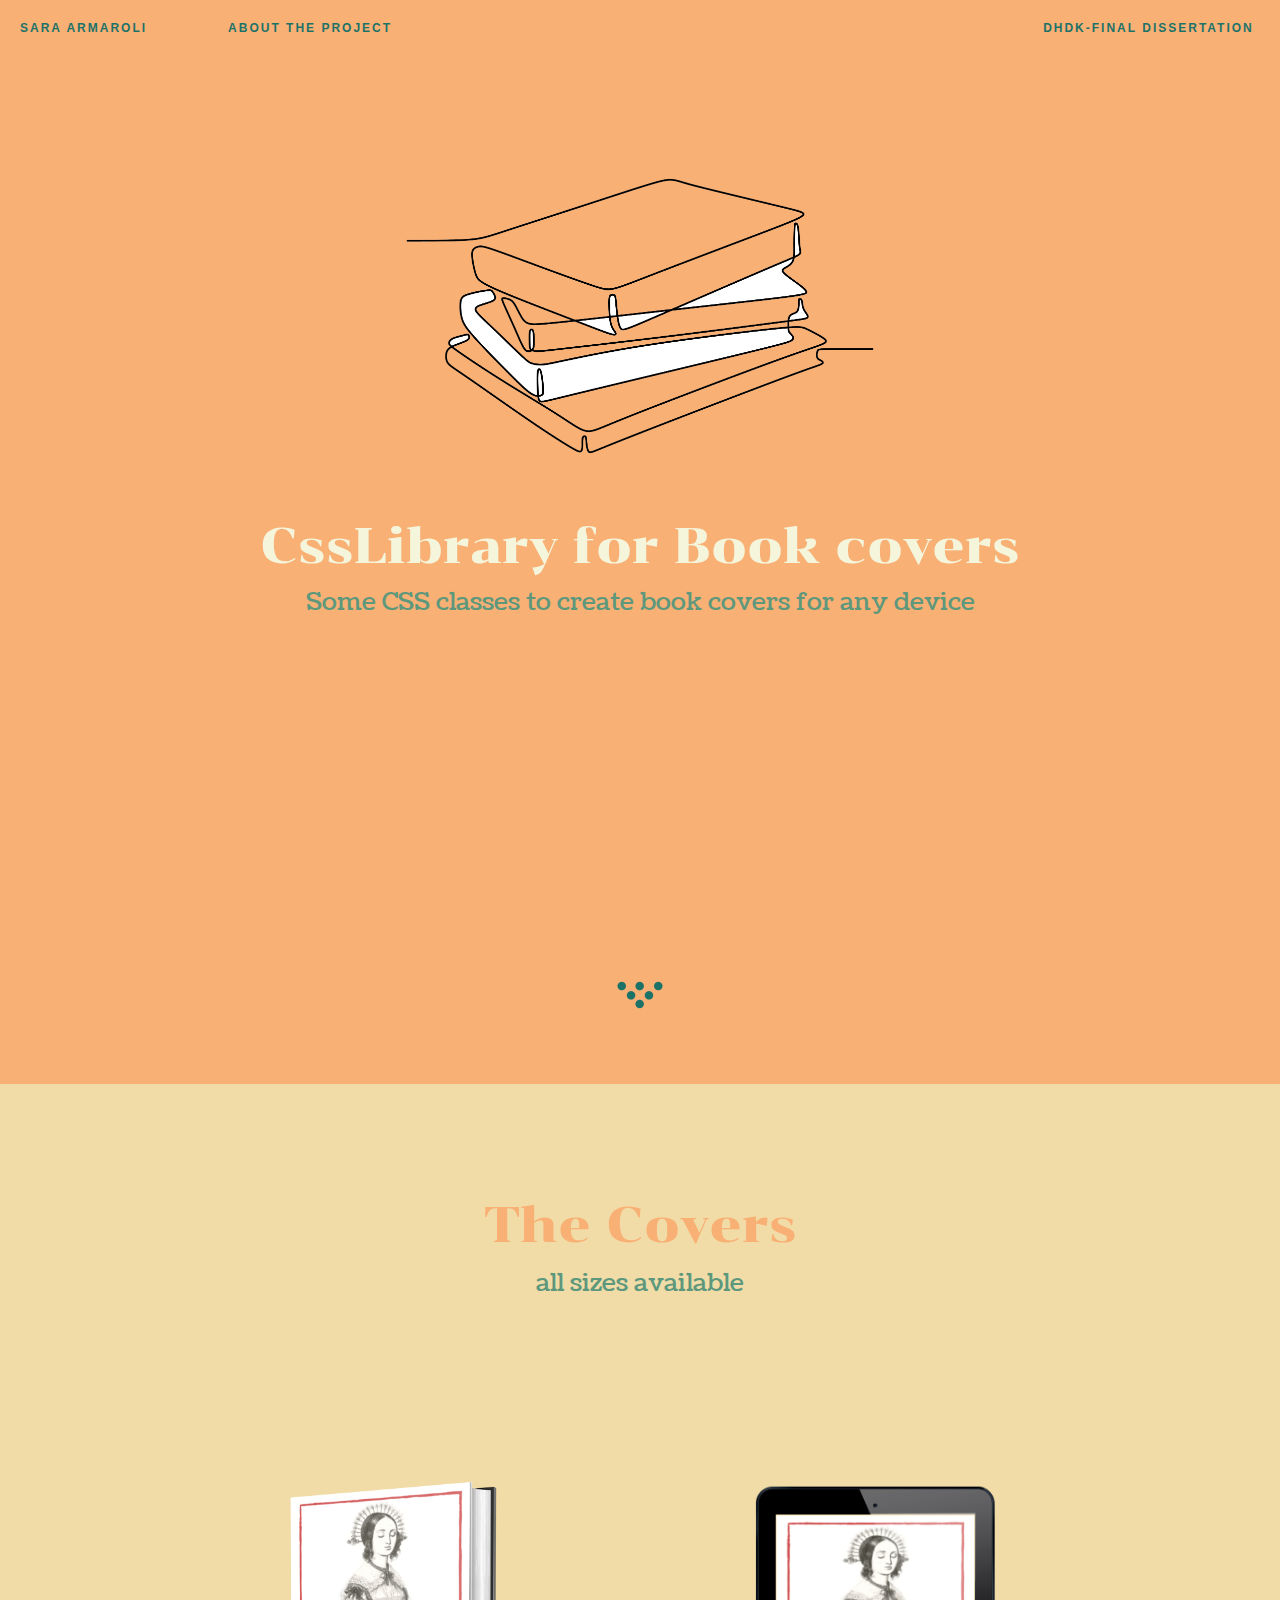
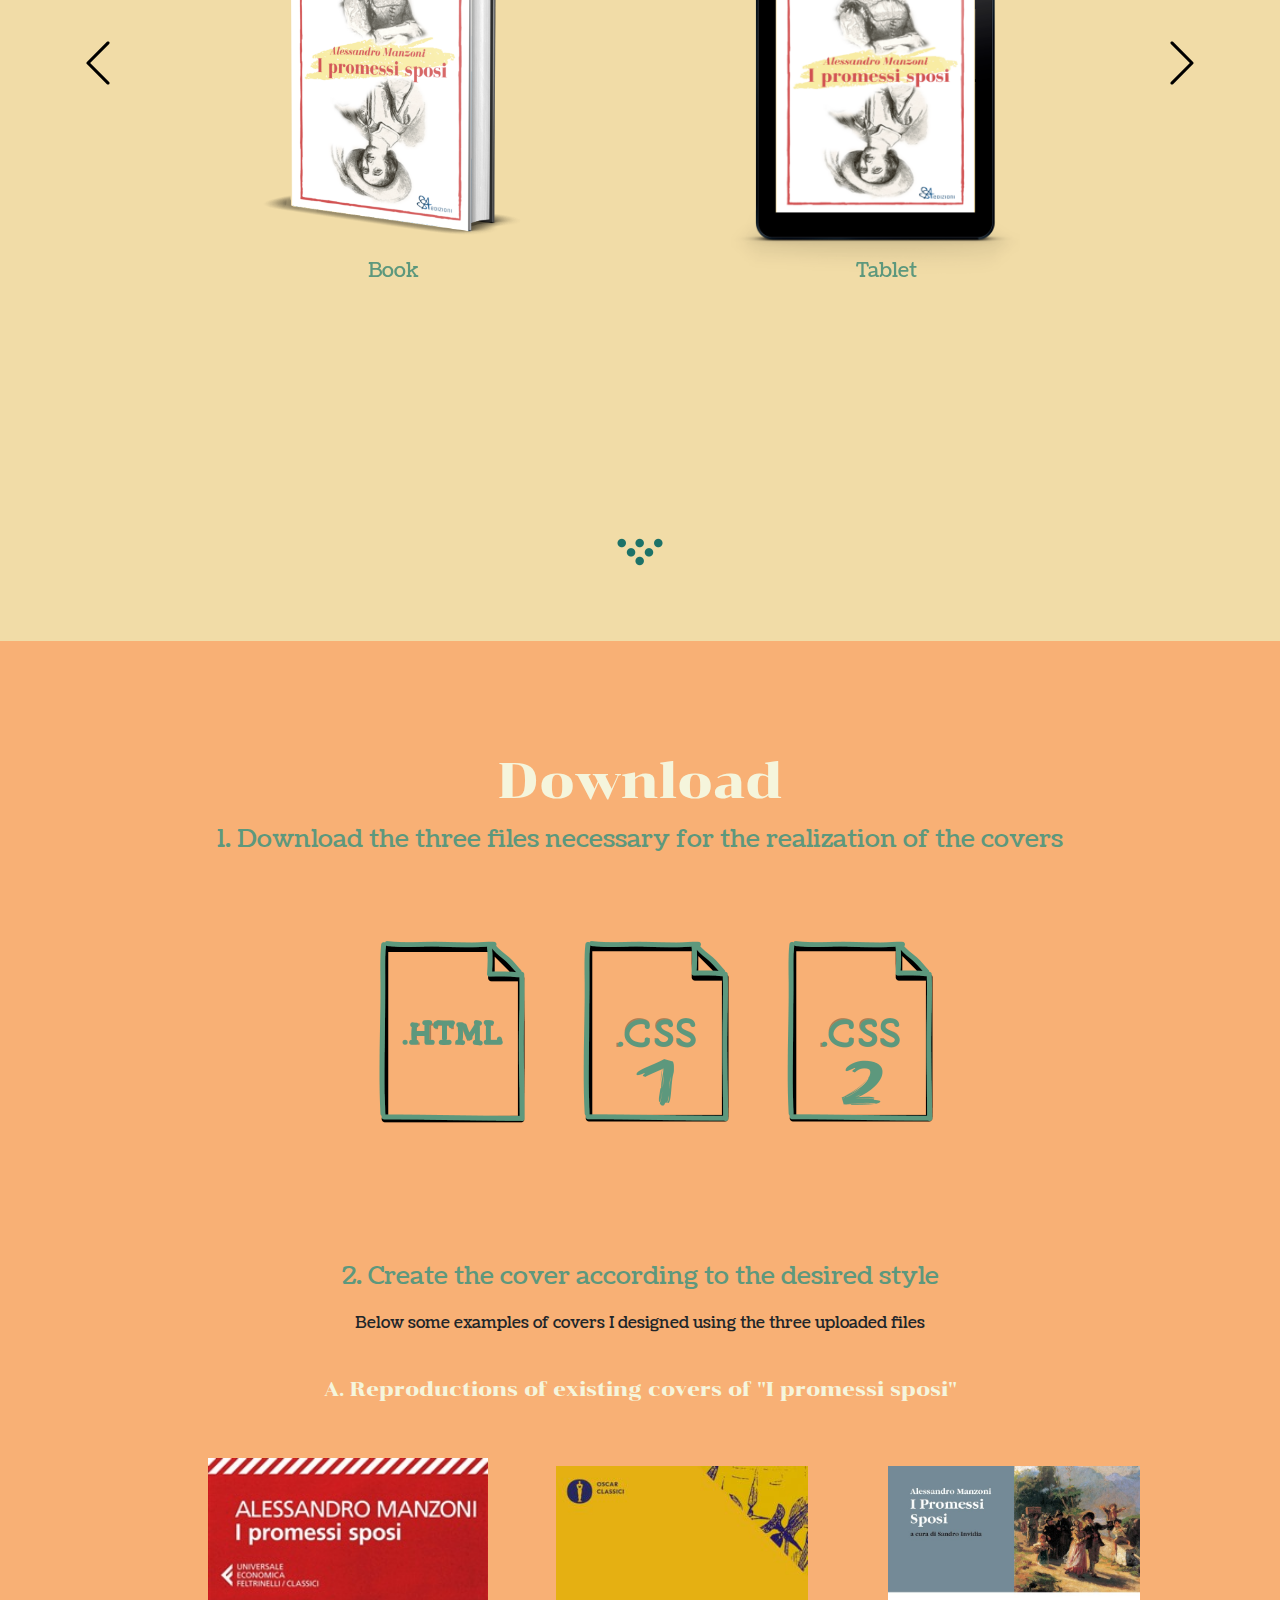
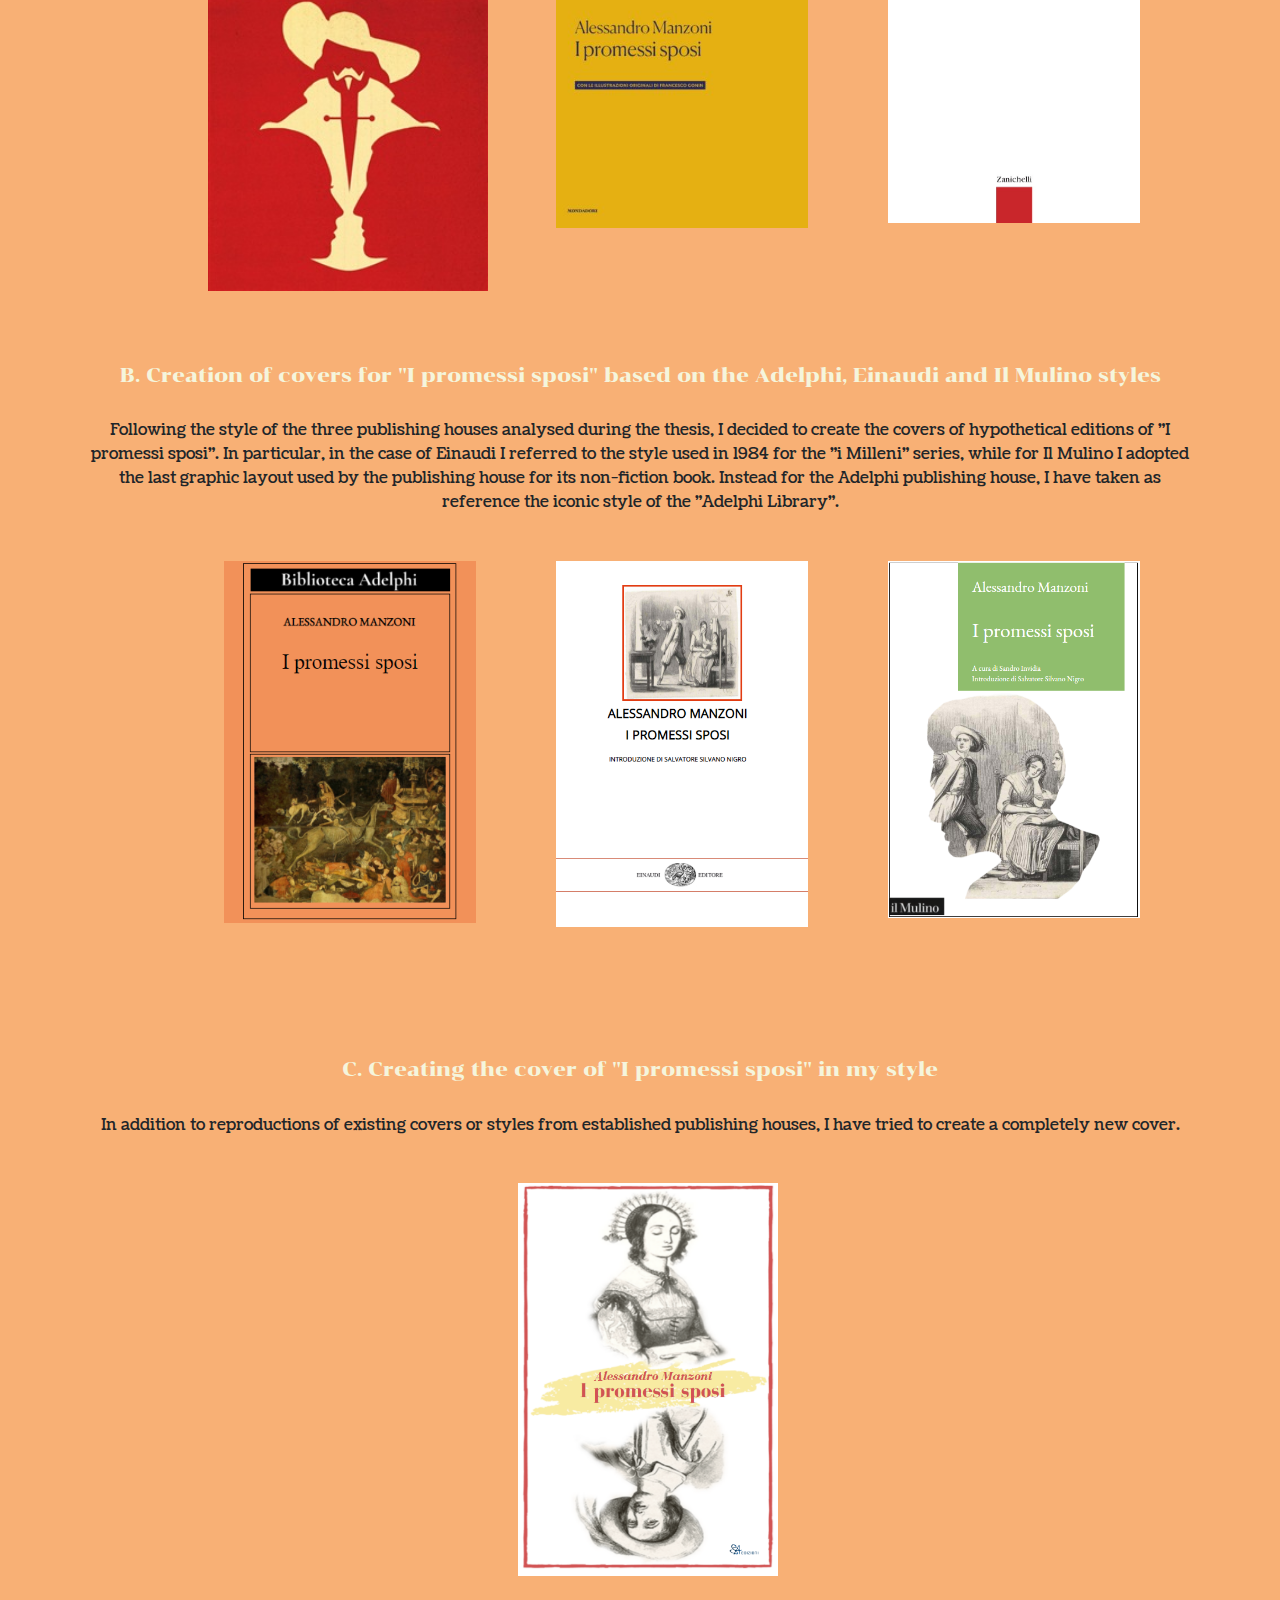
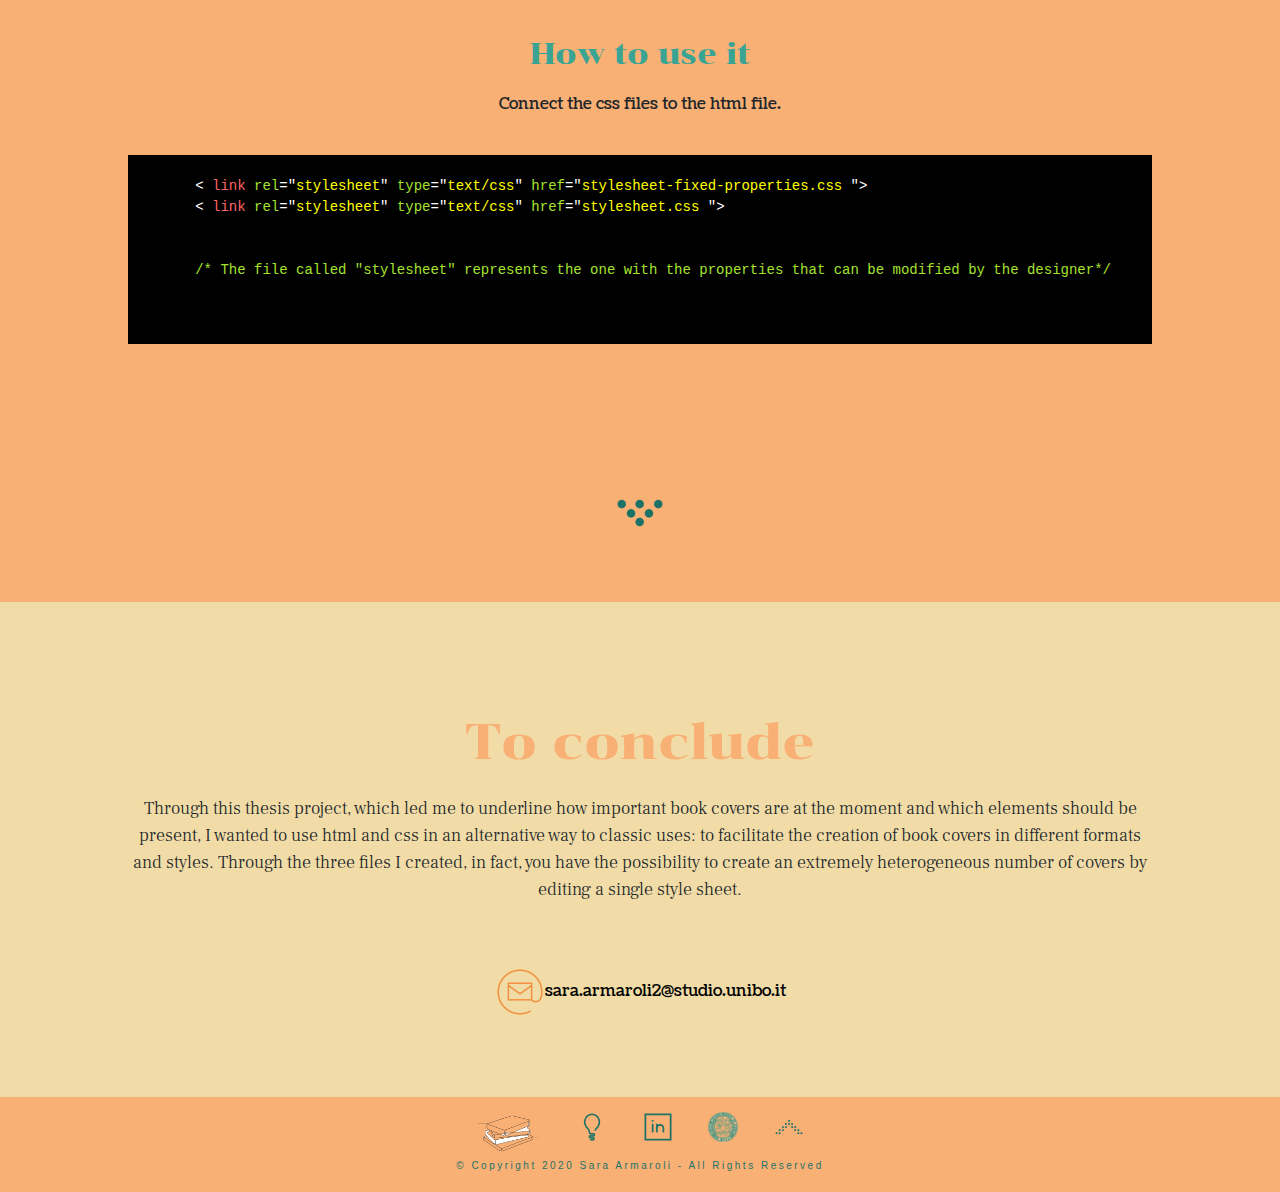
==== index.html @ edb3d8de ",mj" ====
<hmtl>
    <head> 
        <meta charset="utf-8">
       
        <title> Bookcover-CssLibrary  </title>
        <link rel="stylesheet" type="text/css" href="stylesheet.css"> 
		<style id="css" type="text/css" href="stylesheet.css"></style>
		

		<link rel="icon" href="img/book-line.png">
	<link rel="stylesheet" href="https://maxcdn.bootstrapcdn.com/bootstrap/4.0.0/css/bootstrap.min.css" integrity="sha384-Gn5384xqQ1aoWXA+058RXPxPg6fy4IWvTNh0E263XmFcJlSAwiGgFAW/dAiS6JXm" crossorigin="anonymous">
	<script src="https://code.jquery.com/jquery-3.2.1.slim.min.js" integrity="sha384-KJ3o2DKtIkvYIK3UENzmM7KCkRr/rE9/Qpg6aAZGJwFDMVNA/GpGFF93hXpG5KkN" crossorigin="anonymous"></script>
    <link href='https://fonts.googleapis.com/css?family=Roboto:100,400,300,500,700' rel='stylesheet' type='text/css'>
    <script src="https://cdnjs.cloudflare.com/ajax/libs/popper.js/1.11.0/umd/popper.min.js" integrity="sha384-b/U6ypiBEHpOf/4+1nzFpr53nxSS+GLCkfwBdFNTxtclqqenISfwAzpKaMNFNmj4" crossorigin="anonymous"></script>
    
    <script src="https://maxcdn.bootstrapcdn.com/bootstrap/4.0.0-beta/js/bootstrap.min.js" integrity="sha384-h0AbiXch4ZDo7tp9hKZ4TsHbi047NrKGLO3SEJAg45jXxnGIfYzk4Si90RDIqNm1" crossorigin="anonymous"></script>
    	
			
    </head>
<body>
<!--------------------------------------------------NAVBAR---------------------------------------->
<nav id="start" class="navbar navbar-expand-lg navbar-dark" style="padding: 5px;">
	<p class="index-button" id="Sara" href="#">SARA ARMAROLI</p>
	<!-- Button trigger modal -->
	<p class="nav-item"><a id="about" role="button" class="nav-link"  data-toggle="modal" data-target="#exampleModalCenter">ABOUT THE PROJECT
	</a></p>
	<!-- Modal -->
	<div class="modal fade" id="exampleModalCenter" tabindex="-1" role="dialog" aria-labelledby="exampleModalCenterTitle" aria-hidden="true">
	<div class="modal-dialog modal-dialog-centered" role="document">
	  <div class="modal-content">
	  <div class="modal-header">
		<h5 class="modal-title">About the project</h5>
		<button type="button" class="close" data-dismiss="modal" aria-label="Close">
		  <span aria-hidden="true">&times;</span>
		</button>
	  </div>
		<div class="modal-body">
			<p>Considering the importance of covers as a vehicle through which to self-advert the content itself and given the possibility to read books on different devices, in addition to the classic book. I thought it would be interesting to create a CSS library that would allow to quickly and easily adapt the cover to different formats and styles. In particular, the library is composed of an HTML file that contains all the information that must be present on a cover and two CSS style sheets, one with all the properties that must remain unchanged regardless of the style desired, so for example information about the format of the covers and consequently about the device on which they can be displayed: tablet, smartphone, traditional cover and Ereader. The second style sheet is the one that the designer can modify according to the style he/she wants to give to the cover. It is, therefore, possible to link the two CSS files to the reference HTML file. </p>
			<p>To show how the CSS library works, I decided to reproduce, using the three files mentioned above, the covers of "I Promessi sposi" of Alessandro Manzoni, Feltrinelli, Mondadori and Zanichelli. Moreover, having studied the graphic design of Adelphi, Einaudi and Il Mulino in my thesis, I decided to create covers of "I Promessi sposi" taking as a starting point one of the styles that these publishing houses have adopted over time.
			Lastly, without following a predefined style, I have recreated a possible cover of the same text trying to make it more modern and attractive, while keeping it simple both to be different from the covers currently on the market and to attract the attention of a young public that has to study it at school and for lovers of Italian literature.)</p>

			<p>Disclaimer: All copyrights and related rights on the content remain with their original owners. All copyright on the css library choices are 2020@SARA ARMAROLI</p>
			<a href="file definitivi/book cover.html">prova copertine</a>
		
		</div>
		<div class="modal-footer">
		  <button role="button" id="close button" class="button" data-dismiss="modal">CLOSE</button>
		</div>
	  </div>
	</div>
	</div>
	<p  id="final-dissertation"> DHDK-FINAL DISSERTATION</p>
	
  </nav>
<!--FINE NAVBAR-->
 
	
	<div class="copertina">
		<img src="img/homepage3.png" alt="libreria circolare"width="500px">
		<div class="titolo">
		<h1 class="titolo0">CssLibrary for Book covers</h1>
		<p class="titolo2">Some CSS classes to  create book covers for any device</p>
		</div>
		<img src="img/freccia.png" alt="freccia in giù" class="freccia">
		</div>


<div class="contenitore">
	<div class="titolo-sezione2">
		<p class="titolo1" id="cover-title">The Covers</p>
			<p class="titolo2" id="sotto-titolo">all sizes available</p>
			</div>

			<div class="carousel-container">
				<div class="row d-flex align-items-center">
				   <div class="col-1 d-flex align-items-center justify-content-center">
					  <a href="#carouselExampleIndicators" role="button" data-slide="prev">
						 <div class="carousel-nav-icon">
							<svg xmlns="http://www.w3.org/2000/svg" viewBox="0 0 129 129" xmlns:xlink="http://www.w3.org/1999/xlink">
							   <path d="m88.6,121.3c0.8,0.8 1.8,1.2 2.9,1.2s2.1-0.4 2.9-1.2c1.6-1.6 1.6-4.2 0-5.8l-51-51 51-51c1.6-1.6 1.6-4.2 0-5.8s-4.2-1.6-5.8,0l-54,53.9c-1.6,1.6-1.6,4.2 0,5.8l54,53.9z"/>
							</svg>
						 </div>
					  </a>
				   </div>
				   <div class="col-10">
					  <!--Start carousel-->
					  <div id="carouselExampleIndicators" class="carousel slide" data-ride="carousel">
			 
						 <div class="carousel-inner">
							<div class="carousel-item active">
							   <div class="row">
								  <div style="background-image:url('img/libro-3D.png');" class="col-12 col-md d-flex align-items-center justify-content-center">
									<h3 class="text-carousel">Book</h3>   
								</div>
								  <div style="background-image:url('img/tablet-3D.png');" class="col-12 col-md d-flex align-items-center justify-content-center">
									<h3 class="text-carousel">Tablet</h3> 
								</div>
								  
							   </div>
							</div>
							<div class="carousel-item">
							   <div class="row">
								<div style="background-image:url('img/kindle-3D.png');" class="col-12 col-md d-flex align-items-center justify-content-center" class="col-12 col-md d-flex align-items-center justify-content-center">
									<h3 class="text-carousel">eReader</h3> 
								</div>
								  <div style="background-image:url('img/smartphone-3D.png');" class="col-12 col-md d-flex align-items-center justify-content-center">
									<h3 class="text-carousel">Smartphone</h3> 
								</div>

								  
								  
							   </div>
							</div>
						 </div>
					  </div>
					  <!--End carousel-->
				   </div>
				   <div class="col-1 d-flex align-items-center justify-content-center"><a  href="#carouselExampleIndicators" data-slide="next">
					  <div class="carousel-nav-icon">
						 <svg xmlns="http://www.w3.org/2000/svg" viewBox="0 0 129 129" xmlns:xlink="http://www.w3.org/1999/xlink">
							<path d="m40.4,121.3c-0.8,0.8-1.8,1.2-2.9,1.2s-2.1-0.4-2.9-1.2c-1.6-1.6-1.6-4.2 0-5.8l51-51-51-51c-1.6-1.6-1.6-4.2 0-5.8 1.6-1.6 4.2-1.6 5.8,0l53.9,53.9c1.6,1.6 1.6,4.2 0,5.8l-53.9,53.9z"/>
						 </svg>
					  </div>
					  </a>
				   </div>
				</div>
			 </div>
	
</div>
<div class="interruzione-freccia">
<img src="img/freccia.png" alt="freccia in giù" id="freccia2" class="freccia">
</div>

<div class="sezione3">
	<p class="titolo0" id="cover-title">Download</p>
	<p class="titolo2" id="sotto-titolo">1. Download the three files necessary for the realization of the covers</p>
	<div class="sezione-card">
		<div class="carre_couleur base_hov" style="background-color:F8B075;">
		  <div class="retract" style="background-color:F8B075;"><a  role="button" class="nav-link"  data-toggle="modal" data-target="#exampleModalCenter0"><img src="img/html-logo.png"></a></div>
		  <div class="acced">
			<div class="middle_acced">Example of html file used to create the cover</div>
		  </div>
		</div>
		<div class="carre_couleur base_hov" style="background-color:F8B075;">
		  <div class="retract" style="background-color:F8B075;"><a  role="button" class="nav-link"  data-toggle="modal" data-target="#exampleModalCenter1"><img src="img/logo-css.png"></a></div>
		  <div class="acced">
			
			<div class="middle_acced">CSS file with fixed property
			</div>
		  </div>
		</div>
		<div class="carre_couleur base_hov" style="background-color:F8B075;">
		  <div class="retract" style="background-color:F8B075;"> <a  role="button" class="nav-link"  data-toggle="modal" data-target="#exampleModalCenter2"><img src="img/logo-css2.png"></a></div>
		  <div class="acced">
			
			<div class="middle_acced">CSS file editable by the designer according to the style required</div>
		  </div>
		</div>
	
			
			<!-- Modal html -->
			<div class="modal fade"  id="exampleModalCenter0" tabindex="-1" role="dialog" aria-labelledby="exampleModalCenterTitle" aria-hidden="true">
				<div class="modal-dialog modal-dialog-centered" role="document">
				  <div class="modal-content">
				  <div class="modal-header">
					<h5 class="modal-title">Example of html file used to create the cover</h5>
					<button type="button" class="close" data-dismiss="modal" aria-label="Close">
					  <span aria-hidden="true">&times;</span>
					</button>
				  </div>
					<div class="modal-body">
						<div class="container-modal">
					
	<pre >
	<code class="html-text">
&lt;hmtl&gt;
    &lt;head&gt; 
		&lt;meta charset="utf-8"&gt;
		&lt;title&gt; Book cover &lt;/title&gt;
		&lt;meta name="viewport" content="width=device-width, initial-scale=1.0, user-scalable=yes"&gt;	
		&lt;link rel="stylesheet" type="text/css" href="stylesheet-zanichelli.css"&gt; 
		&lt;!----name of the css file containing the properties that the designer wants to edit--&gt;
		&lt;link rel="stylesheet" type="text/css" href="stylesheet-fixed-properties.css"&gt;   
    &lt;/head&gt;
	
&lt;body&gt;
	&lt;div class="book-cover"&gt;
		&lt;div class="decoration"&gt;&lt;/div&gt;
		&lt;div class="text-cover"&gt;	
		&lt;p class="author"&gt; Alessandro Manzoni&lt;/p&gt;
		&lt;p class="title"&gt;I promessi sposi&lt;/p&gt;
		&lt;p class="curator"&gt;A cura di Sandro Invidia&lt;/p&gt;
		&lt;p class="introduction"&gt;Introduzione di Salvatore Silvano Nigro&lt;/p&gt;
		&lt;p class="specification"&gt;Con le illustrazioni originali di Francesco Gonin&lt;/p&gt;
	&lt;/div&gt;
	&lt;div class="cover-img"&gt;&lt;/div&gt;
	&lt;div class="logo"&gt;&lt;/div&gt;
	&lt;/div&gt;
		
&lt;/body&gt;
&lt;/hmtl&gt;
	
	
		</code></pre>
					
					
					
					</div>
					<div class="modal-footer">
					  <button role="button" id="close button" class="button" data-dismiss="modal">CLOSE</button>
					</div>
				  </div>
				</div>
				</div>
				</div>
		</div>
	
		<div class="div2"> <!-- Button trigger modal -->

	
			<!-- Modal css 1 -->
			<div class="modal fade" id="exampleModalCenter1" tabindex="-1" role="dialog" aria-labelledby="exampleModalCenterTitle" aria-hidden="true">
			<div class="modal-dialog modal-dialog-centered" role="document">
			  <div class="modal-content">
			  <div class="modal-header">
				<h5 class="modal-title">CSS file with fixed property</h5>
				<button type="button" class="close" data-dismiss="modal" aria-label="Close">
				  <span aria-hidden="true">&times;</span>
				</button>
			  </div>
				<div class="modal-body">
						
				<pre><code>

.book-cover{width: 750px;
            position: absolute;
            margin-top:3%;
            margin-bottom: 3%;
            margin-left: 24%;
            margin-right: 20%;}      
/*useful properties to maintain fixed dimensions */
						
					  
					  
.cover-img{width:17.78cm;
           height: 25.4cm;}
/*dimension of the paper book cover */
					  
/* ----------- Kindle Fire HD da 8'' 8.9" 10', 13''----------- */
@media only screen and (min-width: 1200px) and (max-width: 1600px) 
and (-webkit-min-device-pixel-ratio: 1.5) {.cover-img{width:90%;
                                                     }
                                           .book-cover{ margin-top:8%;
                                                        margin-left: 27%;
                                                      }
                                           }
					  
					  
/* -----------  big landscape tablets: 12.9", laptops, and desktops  ----------- */
					  
 @media only screen and (min-device-width: 1024px) and (max-device-width: 1366px)
and (-webkit-min-device-pixel-ratio: 2) { .cover-img {width:90%;
                                                     }
                                          .book-cover{margin-top:5%;
                                                      margin-left: 16%;
                                                      margin-right: 5%;
                                                     }
                                        }
					  
@media (max-width: 1024px) and (min-width: 768px){.book-cover{margin-left:9%;}}					  
 /* Extra small devices (phones, 600px and down) Most of the Smartphones Mobiles (Portrait) */
 @media only screen and (max-width: 600px) { .cover-img {width:100%;
                                                        }
                                            .book-cover{margin-top:30%;
                                                        margin-left: 8%;
                                                        margin-right: auto;
                                                       }
                                           }
					  
																
 /* Medium devices (landscape tablets, 768px and up)  Media Query for  small Tablets, 9.7'' 10.2', 10.5''  and kindle of 6'', 7'', */ 
 @media only screen and (max-width: 760px) {.cover-img{text-align:center;
                                                       width:100%;
                                                      }

                                            .book-cover{margin-top: 19%;
                                                        margin-left: -2%;
                                                        margin-right:auto;
                                                       }
				</code></pre>
				</div>
				<div class="modal-footer">
				  <button role="button" id="close button" class="button" data-dismiss="modal">CLOSE</button>
				</div>
			  </div>
			</div>
			</div></div>
	
		
		<div class="div6"><!-- Button trigger modal -->
			
			<!-- Modal css2 -->
			<div class="modal fade" id="exampleModalCenter2" tabindex="-1" role="dialog" aria-labelledby="exampleModalCenterTitle" aria-hidden="true">
			<div class="modal-dialog modal-dialog-centered" role="document">
			  <div class="modal-content">
			  <div class="modal-header">
				<h5 class="modal-title">Example of CSS file editable by the designer according to the style required.
				This file refers to the reproduction of the cover of the Feltrinelli edition of the Promessi sposi</h5>
				<button type="button" class="close" data-dismiss="modal" aria-label="Close">
				  <span aria-hidden="true">&times;</span>
				</button>
			  </div>
				<div class="modal-body">
				<pre>
					<code>


@font-face 
{font-family: OpenSans-Regular;
src: url('font/OpenSans-Regular.ttf') format('truetype');}
										
@font-face 
{font-family: OpenSans-SemiBold;
src: url('font/OpenSans-SemiBold.ttf') format('truetype');}
										
										
										
.decoration{position: absolute; 
            content: url(img/feltrinelli-decoration.png);
            width: auto;
            height: 4.25%;
            margin-top:-3.2%;
           }        
									
.author{font-family: OpenSans-Regular;
        font-size: 3.1em;
        text-transform: uppercase;
       }
										
.title{font-family: OpenSans-SemiBold;
       font-size: 3em;
       margin-top: -10%;
      }
										
.curator{display: none;}
.introduction{display: none;}
.specification{display: none;}
										
.text-cover{position: absolute; 
            white-space: nowrap;
            margin-top:2%;
            margin-left:10%;
            color:white;
           }
									
.logo{content: url(img/logo-feltrinelli.png);
      position: absolute;
      background-size: 70% 70%;
      margin-top:-95%; 
      margin-left:6%;
      width: 25%;
     }
										
.cover-img{background-image: url(img/feltrinelli2.png);
           background-size: 70% 70%;
           background-repeat: no-repeat;
           background-color:c31f20;
          background-position: center 100%;
          }
										
/* Media Query for Tablets portrait mode */ 
@media (min-width: 768px) and (max-width: 1024px){ .logo{margin-top:-100%;
                                                         width:28%;              
                                                        }
                                                    .decoration{margin-top:-3.4%;
                                                                }
                                                } 
																			
										
@media (max-width: 760px){.logo{width:30%;}
                          .decoration{height: 4.55%;
                                     }                        
                        }
										
																				
@media only screen and (min-width: 1200px) and (max-width: 1600px) 
and (-webkit-min-device-pixel-ratio: 1.5) {.decoration{margin-top:-4.4%;}
                                            .author{font-size: 2.6em;}
                                           .title{font-size:  2.5em;}                                                        
                                          }
										
@media only screen and (min-device-width: 1024px) and (max-device-width: 1366px)
and (-webkit-min-device-pixel-ratio: 2){.decoration{margin-top:-4.4%;}
                                       }
										
										
							
						

					</code>
				</pre>
				</div>  
				<div class="modal-footer">
				  <button role="button" id="close button" class="button" data-dismiss="modal">CLOSE</button>
				</div>
			  </div>
			</div>
			</div> </div>
		
			
				
			  
<p class="step2">2. Create the cover according to the desired style</p>
<p class="sub-paragraph3">Below some examples of covers I designed using the three uploaded files</p>
<p class="step2 existingcover">A. Reproductions of existing covers of "I promessi sposi"</p>
<div class="copertine-riprodotte">
	<div class="carre_couleur base_hov" style="background-color:F8B075;">
		<div class="retract"  style="background-color:F8B075;><a  role="button" class="nav-link"  data-toggle="modal" data-target="#exampleModalCenter4"><img id="cop-feltrinelli" style="width:140%" src="img/feltrinelli-copertina.jpg"></a></div>
		
		
	  </div>
	  <div class="carre_couleur base_hov mondadori" style="background-color:F8B075;">
		<div class="retract" style="background-color:F8B075;"><a  role="button" class="nav-link"  data-toggle="modal" data-target="#exampleModalCenter5"><img style="width:150%" src="img/mondadori-copertina.jpg"></a></div>
		
	  </div>
	  <div class="carre_couleur base_hov zanichelli" style="background-color:F8B075;">
		<div class="retract" style="background-color:F8B075;"> <a  role="button" class="nav-link"  data-toggle="modal" data-target="#exampleModalCenter6"><img style="width:150%" src="img/zanichelli-copertina.jpg"></a></div>
		
	  </div>
	 
</div>
<p class="step3 existingcover">B. Creation of covers for "I promessi sposi" based on the Adelphi, Einaudi and Il Mulino styles</p>
<p class="sub-paragraph4">Following the style of the three publishing houses analysed during the thesis, I decided to create the covers of hypothetical editions of "I promessi sposi". 
	In particular, in the case of Einaudi I referred to the style used in 1984 for the "i Milleni" series, while for Il Mulino I adopted the last graphic layout used by the publishing house for its non-fiction book. Instead for the Adelphi publishing house, I have taken as reference the iconic style of the "Adelphi Library".
	
</p>	
<div class="copertine-riprodotte">
	<div class="carre_couleur base_hov" style="background-color:F8B075;">
		<div class="retract"  style="background-color:F8B075;"><a  role="button" class="nav-link"  data-toggle="modal" data-target="#exampleModalCenter7"><img id="cop-feltrinelli" style="width:150%" src="img/adelphi-cop.png"></a></div>
		
	  </div>
	  <div class="carre_couleur base_hov mondadori" style="background-color:F8B075;">
		<div class="retract" style="background-color:F8B075;"><a  role="button" class="nav-link"  data-toggle="modal" data-target="#exampleModalCenter8"><img style="width:150%" src="img/einaudi-cop.png"></a></div>
		
	  </div>
	  <div class="carre_couleur base_hov zanichelli" style="background-color:F8B075;">
		<div class="retract" style="background-color:F8B075;"> <a  role="button" class="nav-link"  data-toggle="modal" data-target="#exampleModalCenter9"><img style="width:150%" src="img/mulino-cop.png"></a></div>
		
	  </div>
	 
</div>
<p class="step3 existingcover">C. Creating the cover of "I promessi sposi" in my style</p>
<p class="sub-paragraph4">In addition to reproductions of existing covers or styles from established publishing houses, I have tried to create a completely new cover.</p>
<div class="carre_couleur base_hov mia-copertina" style="background-color:F8B075;">
	<div class="retract" style="background-color:F8B075;"><a  role="button" class="nav-link"  data-toggle="modal" data-target="#exampleModalCenter10"><img style="width:155%" src="img/mia-cop.png"></a></div>
	
  </div>
   <!-- Modal feltrinelli -->
   <div class="modal fade" id="exampleModalCenter4" tabindex="-1" role="dialog" aria-labelledby="exampleModalCenterTitle" aria-hidden="true">
	<div class="modal-dialog modal-dialog-centered" role="document">
	  <div class="modal-content">
	  <div class="modal-header">
		<h5 class="modal-title">Feltrinelli</h5>
		<button type="button" class="close" data-dismiss="modal" aria-label="Close">
		  <span aria-hidden="true">&times;</span>
		</button>
	  </div>
		<div class="modal-body">
			<img class=" image-example"src="img/feltrinelli-rip.png" alt="reproduction cover Feltrinelli">
		<pre>
			<code>


@font-face 
{font-family: OpenSans-Regular;
src: url('font/OpenSans-Regular.ttf') format('truetype');}
				
@font-face 
{font-family: OpenSans-SemiBold;
src: url('font/OpenSans-SemiBold.ttf') format('truetype');}
				
				
				
.decoration{position: absolute; 
            content: url(img/feltrinelli-decoration.png);
            width: auto;
            height: 4.25%;
            margin-top:-3.2%;
            }        
			
.author{font-family: OpenSans-Regular;
        font-size: 3.1em;
        text-transform: uppercase;
         }
				
.title{font-family: OpenSans-SemiBold;
       font-size: 3em;
       margin-top: -10%;
       }
				
.curator{display: none;}
.introduction{display: none;}
.specification{display: none;}
				
.text-cover{position: absolute; 
            white-space: nowrap;
            margin-top:2%;
            margin-left:10%;
            color:white;
           }
				
.logo{content: url(img/logo-feltrinelli.png);
      position: absolute;
      background-size: 70% 70%;
      margin-top:-95%; 
      margin-left:6%;
      width: 25%;
     }
				
.cover-img{background-image: url(img/feltrinelli2.png);
           background-size: 70% 70%;
           background-repeat: no-repeat;
           background-color:c31f20;
           background-position: center 100%;
        }
				
				
/* Media Query for Tablets portrait mode */ 
@media (min-width: 768px) and (max-width: 1024px){ .logo{margin-top:-100%;
                                                         width:28%;              
                                                        }
                                                    .decoration{margin-top:-3.4%;
                                                               }
                                                } 
													
				
@media (max-width: 760px){.logo{width:30%;}
                          .decoration{height: 4.55%;
									 }                        
                        }
				
														
@media only screen and (min-width: 1200px) and (max-width: 1600px) 
and (-webkit-min-device-pixel-ratio: 1.5) {.decoration{margin-top:-4.4%;}
                                          .author{font-size: 2.6em;}
                                          .title{font-size:  2.5em;}                                                        
                                          }
				
@media only screen and (min-device-width: 1024px) and (max-device-width: 1366px)
and (-webkit-min-device-pixel-ratio: 2){.decoration{margin-top:-4.4%;}
}
				
				
				 
				

			</code>
		</pre>
		</div>  
		<div class="modal-footer">
		  <button role="button" id="close button" class="button" data-dismiss="modal">CLOSE</button>
		</div>
	  </div>
	</div>
	</div> 
	 <!-- Modal mondadori -->
	 <div class="modal fade" id="exampleModalCenter5" tabindex="-1" role="dialog" aria-labelledby="exampleModalCenterTitle" aria-hidden="true">
		<div class="modal-dialog modal-dialog-centered" role="document">
		  <div class="modal-content">
		  <div class="modal-header">
			<h5 class="modal-title">Mondadori</h5>
			<button type="button" class="close" data-dismiss="modal" aria-label="Close">
			  <span aria-hidden="true">&times;</span>
			</button>
		  </div>
			<div class="modal-body">
				<img class=" image-example"src="img/mondadori-rip.png" alt="reproduction cover Mondadori">
			<pre>
				<code>
	
	

@font-face  {font-family:  EBGaramond;
src: url('font/EBGaramond.ttf') format('truetype');}
					
@font-face  {font-family:  OpenSans-Regular;
src: url('font/OpenSans-Regular.ttf') format('truetype');}
														 
.decoration{position: absolute; 
            content: url(img/mondadori.png);
            width: auto;
            height: 7.3%;
            margin-top:4%;
            margin-left:3%;
           }        
	 
.author{font-size: 3.5em;
       }
	 
.title{ font-size: 3.7em;
       margin-top: -15%;
      }
	 
.curator{display: none;}
.introduction{display: none;}
	 
.specification{text-transform: uppercase;
               font-size: 0.8em;
               font-family: OpenSans-Regular;
               font-weight: 800;
               color:FFE6B0;
               background-color:#463346 ;
               padding-top:1.5%;
               padding-bottom:1.5%;
			   margin-right: 19%;
			   padding-left: 2%;
		   }
              }
	 
.text-cover{font-family:  EBGaramond;
            position: absolute; 
            white-space: nowrap;
            margin-top:45%;
            margin-left:8%;
            color:#463346;
           }
	 
.logo{content: url(img/logo-mondadori.png);
      position: absolute;
      width: 20%;
      margin-top:-10%;
      justify-content: left;
     }

.cover-img{background-image: url(img/img-mondadori.png);
           background-size: 45% 40%;
           background-repeat: no-repeat;
           background-color:e6b41f;
           background-position: right top;
          }
	 
	 /* Media Query for Tablets portrait mode */ 
@media (min-width: 768px) and (max-width: 1024px){ .logo{margin-top:-13%;
                                                         width:28%;              
                                                        }
                                                   .decoration{height:10%;
                                                               margin-top:1.6%;}
                                                } 
	 
 @media (max-width: 600px){.decoration{height:9.1%;}
                           .logo{width:30%;
                                 margin-top:-13%;}
                          }
	 
											 
 @media only screen and (min-width: 1200px) and (max-width: 1600px) 
and (-webkit-min-device-pixel-ratio: 1.5) {.decoration{height:11.4%;
                                                       margin-top:-1.4%;}
                                            .author{font-size: 42px;}
                                            .title{font-size: 40px;  }                                                         
                                            }
	 
@media only screen and (min-device-width: 1024px) and (max-device-width: 1366px)
and (-webkit-min-device-pixel-ratio: 2){.decoration{height:9.3%;
                                                    margin-top:1%;} 
                                        }
	 
	 
	  
		</code>
			</pre>
			</div>  
			<div class="modal-footer">
			  <button role="button" id="close button" class="button" data-dismiss="modal">CLOSE</button>
			</div>
		  </div>
		</div>
		</div> 
		 <!-- Modal zanichelli -->
		 <div class="modal fade" id="exampleModalCenter6" tabindex="-1" role="dialog" aria-labelledby="exampleModalCenterTitle" aria-hidden="true">
			<div class="modal-dialog modal-dialog-centered" role="document">
			  <div class="modal-content">
			  <div class="modal-header">
				<h5 class="modal-title">Zanichelli</h5>
				<button type="button" class="close" data-dismiss="modal" aria-label="Close">
				  <span aria-hidden="true">&times;</span>
				</button>
			  </div>
				<div class="modal-body">
					<img class=" image-example"src="img/zanichelli-rep.png" alt="reproduction cover Zanichelli">
				<pre>
					<code>
		
		
	
@font-face 
{font-family:  EBGaramond-Bold;
src: url('font/EBGaramond-Bold.ttf') format('truetype');}
					   
													 
									  
					   
.decoration{position: absolute; 
            content: url(img/zanichelli.jpg);
            width: 45%;
            margin-left:44.8%;
           }        
					   
.author{font-size: 1.75em;
        margin-left:15%;
       }
					   
.title{font-size: 2.5em;
       margin-top: -9%;
       margin-left:15%; 
      }
					   
.curator{margin-left:15%;
        color:black;
		margin-top:-10%;
		font-size: 1.2em;
        }
					   
.introduction{display: none;}
.specification{display:none;}
			   
.text-cover{font-family:  EBGaramond-Bold;
            position: absolute; 
            white-space: nowrap;
            padding-top:5%;
            padding-bottom: 14.2%;
            padding-right:9.5%;
            color:white;
            background-color: #748a97;
           }
					   
.logo{content: url(img/zanichelli-logo.png);
      position: absolute;
      width: 20%;
      margin-top:-20%;
      margin-left:35%;
    }
				   
.cover-img{border: solid 0.5px black;
           background-color:white;
          }
					   
@media only screen and (min-device-width: 1024px) 
and (max-device-width: 1366px)
and (-webkit-min-device-pixel-ratio: 2){.decoration{margin-left:45%;
                                                   } 
                                       }
@media only screen and (max-width: 760px){.decoration{margin-left:52%;
													  width: 48%;} 
                                          .text-cover{width:43%;
                                                      margin-right:52%;
                                                      margin-bottom:10%;
													  padding-bottom:19%;}
                                          .logo{margin-left:41%;}
						
                                        }

@media only screen and (-webkit-min-device-pixel-ratio: 2) and (max-device-width: 1366px)
 and (min-device-width: 1024px){.text-cover{margin-bottom:14.6%;}}

 @media only screen and (-webkit-min-device-pixel-ratio: 1.5) 
 and (max-width: 1600px) and (min-width: 1200px){
                                                 .text-cover {padding-bottom:14.7%;}
												}
@media (max-width: 1024px) and (min-width: 768px){.text-cover{    padding-bottom: 14.6%;}}
                         
			</code>
				</pre>
				</div>  
				<div class="modal-footer">
				  <button role="button" id="close button" class="button" data-dismiss="modal">CLOSE</button>
				</div>
			  </div>
			</div>
			</div> 
<!-- Modal Adelphi -->
<div class="modal fade" id="exampleModalCenter7" tabindex="-1" role="dialog" aria-labelledby="exampleModalCenterTitle" aria-hidden="true">
	<div class="modal-dialog modal-dialog-centered" role="document">
	  <div class="modal-content">
	  <div class="modal-header">
		<h5 class="modal-title">Adelphi</h5>
		<button type="button" class="close" data-dismiss="modal" aria-label="Close">
		  <span aria-hidden="true">&times;</span>
		</button>
	  </div>
		<div class="modal-body">
			<img class=" image-example"src="img/adelphi-cop.png" alt="reproduction cover Adelphi">
		<pre>
			<code>



@font-face  {font-family:  EBGaramond;
src: url('font/EBGaramond.ttf') format('truetype');}
				  
 
 .author{font-family: EBGaramond;
         font-size: 1.8em;
         margin-top: 33%;
         text-transform: uppercase;
         font-weight: 800;
         position: absolute;
         padding-top: 11%;
         padding-bottom: 94%;
         margin-left: 23%;
         border: 2px solid;
         padding-left: 30%;
         padding-right: 28%;
        }
		 
 
 .title{font-family: EBGaramond;
        font-size: 3.4em;
        margin-left: 49%;
        font-style: oblique;
        margin-top: 63%;	
       }
 
 .curator{border: 2px solid;
         font-size: 0px;
         padding-top: 126%;
         margin-top: 68%;
         padding-left: 24%;
         margin-left: 23%;
         margin-right: -83%;}
 
.introduction{display:none;}
.specification{display: none;}
 
 
.text-cover{position: absolute; 
            white-space: nowrap;
            color:black;
            justify-content: center; 
           }
 
.logo{content: url(img/logo-adelphi.png);
      position: absolute;
      width: 70%;
      padding-top: 3%;
      padding-bottom: 112%;
      margin-top: -125%;
      margin-left: 5%;
      border: 2px solid;
      padding-left: 5%;
      padding-right: 5%;
    }

.cover-img{background-image: url(img/img-adelphi.jpg);
         background-size:70% 40%;
         background-repeat: no-repeat;
         background-position: center 90%;
         background-color: F29159;
		
          }
 
 
@media (max-width: 760px){.logo{
                                margin-top: -124%;
                                margin-left: 11%;
                                padding-bottom: 111%;
                                padding-left: 3%;
                                }
 
                         .author{padding-top: 12%;
                                 padding-bottom: 85%;
                                 margin-left: 34%;
                                 padding-left: 22%;
                                 padding-right: 37%; 
                                }
                         .title{margin-left: 56%;
                                margin-top: 72%;}
 
                         .curator{margin-top: 59%;
                                 padding-left: 50%;
                                 margin-left: 32%;
                                 margin-right: -96%;}
                                 }
 

			</code>
		</pre>
		</div>  
		<div class="modal-footer">
		  <button role="button" id="close button" class="button" data-dismiss="modal">CLOSE</button>
		</div>
	  </div>
	</div>
	</div> 

<!-- Modal Einaudi -->
<div class="modal fade" id="exampleModalCenter8" tabindex="-1" role="dialog" aria-labelledby="exampleModalCenterTitle" aria-hidden="true">
	<div class="modal-dialog modal-dialog-centered" role="document">
	  <div class="modal-content">
	  <div class="modal-header">
		<h5 class="modal-title">Einaudi</h5>
		<button type="button" class="close" data-dismiss="modal" aria-label="Close">
		  <span aria-hidden="true">&times;</span>
		</button>
	  </div>
		<div class="modal-body">
			<img class=" image-example"src="img/einaudi-cop2.png" alt="reproduction cover Einaudi">
		<pre>
			<code>

@font-face 
{font-family: OpenSans-Regular;
src: url('font/OpenSans-Regular.ttf') format('truetype');}
			   
			   
.decoration{position: absolute; 
            content: url(img/deco-Einaudi.jpg);
            width: 40%;
            height: 30%;
            margin-top:10%;
            margin-left:25%;
            border:solid;
            border-color: E23C12;
           }        
			   
.author{font-size: 2em;
       }
			   
.title{font-size: 2em;
       margin-top: -1vmax;  
      }
			   
.curator{display: none;}

.specification{display: none;}

.text-cover{font-family:OpenSans-Regular;
            position: absolute; 
            white-space: nowrap;
            margin-top:47%;
            text-align: center;
            color:black;
            margin-left:20%;
			text-transform: uppercase;
			font-weight: 600;
           }
			   
.logo{content: url(img/logo-einaudi.png);
      position: absolute;
      width: 30%;
      margin-top:-25%;
      padding-left:14em;
      padding-right:14.4em;
      border-bottom: 2px solid;
      border-top: 2px solid;
      padding-top: 0.5vmax;
      padding-bottom: 0.5vmax;
      border-color:BD320F;
      }
			   
.cover-img{background-color:white;
           border: solid  black;
          }
			   
			   
/* Media Query for Tablets portrait mode */ 
	   
@media (max-width: 600px){.decoration{height:9.1%;}
                          .logo{width:30%;
                                margin-top:-13%;
                                padding-right: 17em;
                                padding-left: 16em;
                               }
                         .decoration{margin-left: 27.5%;
                                     width: 45%;
                                     height: 35%; 
                                    }
						.text-cover{margin-top:55%;
                                    margin-left:26%;}
                         }
			   
													   
@media only screen and (min-width: 1200px) and (max-width: 1600px) 
and (-webkit-min-device-pixel-ratio: 1.5){.text-cover{margin-left: 23%;
                                                      font-size: 1em;}
                                           .decoration{margin-left:26%;}                                                      
                                         }
@media only screen and (min-device-width: 1024px) and (max-device-width: 1366px)
and (-webkit-min-device-pixel-ratio: 2){.logo{padding-right: 14.4em;
                                              padding-left: 14em;}
                                       }
			   
			   
			</code>
		</pre>
		</div>  
		<div class="modal-footer">
		  <button role="button" id="close button" class="button" data-dismiss="modal">CLOSE</button>
		</div>
	  </div>
	</div>
	</div> 
<!-- Modal Mulino -->
<div class="modal fade" id="exampleModalCenter9" tabindex="-1" role="dialog" aria-labelledby="exampleModalCenterTitle" aria-hidden="true">
	<div class="modal-dialog modal-dialog-centered" role="document">
	  <div class="modal-content">
	  <div class="modal-header">
		<h5 class="modal-title">Il Mulino</h5>
		<button type="button" class="close" data-dismiss="modal" aria-label="Close">
		  <span aria-hidden="true">&times;</span>
		</button>
	  </div>
		<div class="modal-body">
			<img class=" image-example"src="img/mulino-cop.png" alt="reproduction cover Il Mulino">
		<pre>
			<code>

@font-face  {font-family:  EBGaramond;
src: url('font/EBGaramond.ttf') format('truetype');}

.author{font-size:  2.5em;
       }
 
.title{font-size: 3.43em;
      }
 
.curator{margin-top:5%; 
         font-size:1.25em;
        }
 
.introduction{font-size:1.25em;
             margin-top:-5%;}
 
.specification{display:none;}
 
 
.text-cover{font-family:  EBGaramond;
            position: absolute; 
            white-space: nowrap;
            margin-top:6%;
            margin-left:25%;
            color:white;
            background-color: 90be6d;
            margin-top:0%;
            padding-right:11%;
            padding-left:5%;
            }
 
.logo{content: url(img/logo-mulino.png);
      position: absolute;
      width: 20%; 
      margin-top:-7%;
      justify-content: left;
     }
 
.cover-img{background-image: url(img/img-mulino.png);
           background-size: 70% 60%;
           background-repeat: no-repeat;
           border: 1px solid black;
           background-position: center 90%;
          }

/* Media Query for Tablets portrait mode */ 
@media (min-width: 768px) and (max-width: 1024px){ .text-cover{padding-right:12%;}	  
                                                 } 
 
@media (max-width: 600px){.text-cover{padding-right:12%;}
                         }
 
										 
@media only screen and (min-width: 1200px) and (max-width: 1600px) 
and (-webkit-min-device-pixel-ratio: 1.5) {.author{font-size: 2.62em;}
                                           .title{font-size: 2.5em;}                                                        
  
                                          }
 
 
  
			</code>
		</pre>
		</div>  
		<div class="modal-footer">
		  <button role="button" id="close button" class="button" data-dismiss="modal">CLOSE</button>
		</div>
	  </div>
	</div>
	</div> 
<!-- Modal my book cover -->
<div class="modal fade" id="exampleModalCenter10" tabindex="-1" role="dialog" aria-labelledby="exampleModalCenterTitle" aria-hidden="true">
	<div class="modal-dialog modal-dialog-centered" role="document">
	  <div class="modal-content">
	  <div class="modal-header">
		<h5 class="modal-title">Feltrinelli</h5>
		<button type="button" class="close" data-dismiss="modal" aria-label="Close">
		  <span aria-hidden="true">&times;</span>
		</button>
	  </div>
		<div class="modal-body">
			<img class=" image-example"src="img/mia-cop.png" alt="reproduction cover Feltrinelli">
		<pre>
			<code>
@font-face
{font-family: BodoniFLF-BoldItalic;
src: url('font/BodoniFLF-BoldItalic.ttf') format('truetype');}
@font-face 
{font-family: BodoniFLF-Bold;
src: url('font/BodoniFLF-Bold.ttf') format('truetype');}
				
				
.decoration{display: none;}        
				
.author{font-family: BodoniFLF-BoldItalic;
        font-size: 1.87em;
        text-align: center;
       }
				
.title{font-family: BodoniFLF-Bold;
       font-size:  3.12em;
       margin-top: -1em;  
       text-align: center; 
      }
				
.curator{display: none;}
.introduction{display: none;}
.specification{display: none;}
				
.text-cover{position: absolute; 
            white-space: nowrap;
            margin-top: 57%; 
            margin-left: 23%;
            color:#D15353; 
           }
				
.logo{content: url(img/logo.png);
      position: absolute;
      margin-top:-15%;   
      margin-left:70%; 
      width:10%;
     }
				
.cover-img{background-image: url(img/promessi-sposi-cover.png);
           text-align:center;
           background-size: 100% 100%; 
           background-repeat: no-repeat;
          }				

/* Media Query for Tablets portrait mode */ 
@media (min-width: 768px) and (max-width: 1024px){ .author{font-size:2.18em ;}	  
	                                             } 
				
@media (max-width: 760px){.decoration{height:9.1%;}
						  .author{font-size:2.18em;} 
						  .text-cover{margin-left: 25%;
                                     font-size: 1.2em;
									 margin-top: 55%;}  
                          .logo{ margin-left: 75%;
                                 width: 17%;
                                 margin-top: -19%;}                     
                          }
				
				 
									</code>
								</pre>
								</div>  
								<div class="modal-footer">
								  <button role="button" id="close button" class="button" data-dismiss="modal">CLOSE</button>
								</div>
							  </div>
							</div>
							</div> 
<p class="sub-paragraph">How to use it</p>
<p class="sub-paragraph2">Connect the css files to the html file.</p>

<pre class="pre-scrollable"><code>
	<span class="punctuaction">< </span><span class="linky">link</span><span class="rel"> rel</span><span class="punctuaction">="</span><span class="word">stylesheet</span><span class="punctuaction">"</span><span class="rel"> type</span><span class="punctuaction">="</span><span class="word">text/css</span><span class="punctuaction">"</span><span class="rel"> href</span><span class="punctuaction">="</span><span class="word">stylesheet-fixed-properties.css </span><span class="punctuaction">"></span>
	<span class="punctuaction">< </span><span class="linky">link</span><span class="rel"> rel</span><span class="punctuaction">="</span><span class="word">stylesheet</span><span class="punctuaction">"</span><span class="rel"> type</span><span class="punctuaction">="</span><span class="word">text/css</span><span class="punctuaction">"</span><span class="rel"> href</span><span class="punctuaction">="</span><span class="word">stylesheet.css </span><span class="punctuaction">"></span>
	<br>
	<span class="rel">/* The file called "stylesheet" represents the one with the properties that can be modified by the designer*/</span>
	<br>
	 </code></pre>
	 <img src="img/freccia.png" alt="freccia in giù" class="freccia2">

</div>
<div class="sezione4">
	<p class="titolo1" id="cover-title">To conclude</p>
	<p class="conclusion">Through this thesis project, which led me to underline how important book covers are at the moment and which elements should be present, I wanted to use html and css in an alternative way to classic uses: to facilitate the creation of book covers in different formats and styles. Through the three files I created, in fact, you have the possibility to create an extremely heterogeneous number of covers by editing a single style sheet.</p>
	<br>
	<br>
	<div class="contatti">
		<p class="contatti2"><img src="img/contatti.png" class="img-contatti">sara.armaroli2@studio.unibo.it</p>	
	

	
</div>




  
  
  
</div>
<!------------------------------------------FOOTER-------------------------------------------->
<div class="footer">
  
                
    <div id="logos">
 
		<a href="index.html">
            <img  id="logo-sito" src="img/homepage3.png" class="toindex">
          </a>
		<a href="https://projects.dharc.unibo.it/dhdkey/projects?id=sara_armaroli2" target="_blank">
            <img src= "img/progetti.png" class="toindex" >
        </a>
		
		<a href="https://www.linkedin.com/in/saraarmaroli/" target="_blank">
            <img src= "img/linkedin.png" class="toindex" >
        </a>
		<a href="https://corsi.unibo.it/2cycle/DigitalHumanitiesKnowledge" target="_blank">
            <img src= "img/unibo2.PNG" class="toindex" >
        </a>
		<a href="#start">
            <img id="freccia" src= "img/totop.png" class="toindex" >
        </a>
    </div>
    


<div class="copyright" align="center">
 
  <p>© Copyright 2020 Sara Armaroli - All Rights Reserved</p>
  
</div>


</div> <!----------------------------------FOOTER END------------------------------------------->
</body>
</hmtl>
---- stylesheet.css ----
@font-face
{font-family: BodoniFLF-BoldItalic;
        src: url('font/BodoniFLF-BoldItalic.ttf') format('truetype');}
@font-face 
{font-family: BodoniFLF-Bold;
        src: url('font/BodoniFLF-Bold.ttf') format('truetype');}

 @font-face 
{font-family: FrankRuhlLibre-Black;
        src: url('font/FrankRuhlLibre-Black.ttf') format('truetype');}

 @font-face 
{font-family: FrankRuhlLibre-Light;
                src: url('font/FrankRuhlLibre-Light.ttf') format('truetype');}

@font-face 
        {font-family:Chonburi-Regular;
                src: url('font/Chonburi-Regular.ttf') format('truetype');}

 @font-face 
        {font-family:Coustard-Regular;
                        src: url('font/Coustard-Regular.ttf') format('truetype');}      
  
body{max-width:100%;
        overflow-x: hidden;}
/*------------NAVBAR STYLE------------------------*/

      
#about{letter-spacing: 2px;
        margin-right: 0px;
        color:1D7268;
        margin-top: 6px;
        margin-left:50px;
        margin-bottom: 0px;
        text-align: left;
        white-space: nowrap;}

#Sara {color:1D7268 !important; 
        margin-top:6px;
        margin-left:15px; 
        margin-right:15px; 
        white-space: nowrap;
      }
      
#final-dissertation{color:1D7268 !important; 
                    margin-top:5px;
                    text-align: right;
                    margin-left:50%;
                    white-space: nowrap; }


.navbar {background-color:F8B075; 
        font-family: Helvetica, Arial, sans-serif;
        font-size: 9pt;
        font-weight: bold;
        letter-spacing: 2px;
        border-radius: 0px !important;
        margin-bottom: 0px !important;
        color:1D7268;
        }

/* -------------------about-modal––––––––––––––––––––––––*/

.modal-title{font-family: Coustard-Regular;
             color:5D987D;}

.modal-content {font-family: Helvetica, Arial, sans-serif;   
                }

.button { 
        background-color:transparent;
        outline: none;
        border: none;
        color:1D7268; 
        }

.button:hover {color: #aeb0c8;
      } 

.modal-body {font-size: 8pt;
             color: black;
             font-family: Coustard-Regular;
         }




/* per home page sezione 1*/
.copertina{margin-top:auto;
        padding-bottom: 5%;
        background-color:F8B075;
        text-align:center;}

.titolo{margin-top:-50px;
       }

.titolo0{font-size: 50px;
        font-family: Chonburi-Regular;
        color:beige;}

 .titolo1{font-size: 50px;
          font-family: Chonburi-Regular;
           color:F8B075;}
        

.titolo2{font-size: 25px;
        font-family: Coustard-Regular;
        color:5D987D;
        }

#sotto-titolo {margin-top:-1%;}

body{margin:0;}



/* per home page-sezione 2*/
.contenitore{
        background-color:F1DCA7;
        justify-content: center;
        font-size: 100%;
        padding-top:8%;
        margin:auto;
     
        }


.titolo-sezione2{text-align:center;
                margin-bottom:10%;
       }


.freccia{width:50px;
         margin-top: 26%;}
     

.carousel-nav-icon {
                       height: 48px;
                        width: 48px;
                        margin-bottom:1%;
                     }
.col, .col-sm, .col-md {
                           margin: 8px;
                           height: 450px;
                            max-width:100px;
                           background-size: cover;
                           background-position: center center;
                           
                        }
.row {margin-right: 6px;
}

 .carousel-container{margin-bottom:2%;
margin-left:5%;
margin-right:5%;}

.text-carousel{margin-top:95%;
        font-size: 20px;
        font-family: Coustard-Regular;
        color:5D987D; }

.interruzione-freccia {text-align: center;
                        background-color: F1DCA7;
                        margin-top:-10%;
                        padding-bottom:5%;
                        margin-bottom: 0%;}

.freccia2{margin-top:10%;
        width:50px;}
/*sezione 3*/

.sezione3{ background-color: F8B075;
           padding-top:8%;
           margin-top:auto;
           text-align: center;
           padding-bottom: 5%;}


.sezione-card{margin-top:5%;}

.zanichelli{margin-left:10%;}
.mondadori{margin-left:10%;}
.mia-copertina{margin-right:6%;}
.carre_couleur
{
justify-content: center;
  width:200px;
  height: 200px;
  display: inline-block;
  position: relative;
  margin-top: 0px;
}
.base_hov .retract
{
  -webkit-transition: all 200ms ease-in;
  -webkit-transform-origin: 50% 20%; 
  -webkit-transform: scale(1);
  -moz-transition: all 200ms ease-in;
  -moz-transform-origin: 50% 20%;
  -moz-transform: scale(1);
  -ms-transition: all 200ms ease-in;
  -ms-transform-origin: 50% 20%;
  -ms-transform: scale(1);
  transition: all 200ms ease-in;
  transform-origin: 50% 20%;
  transform: scale(1);
  width:200px;
  height: 200px;
  position: absolute;
  z-index: 2;
  left:0;
}
.base_hov:hover .retract
{
  -webkit-transition: all 200ms ease-in;
  -webkit-transform: scale(0.6);
  -moz-transition: all 200ms ease-in;
  -moz-transform: scale(0.6);
  -ms-transition: all 200ms ease-in;
  -ms-transform: scale(0.6);
  transition: all 200ms ease-in;
  transform: scale(0.6);
}
.acced
{
  width: 180px;
  padding:10px;
  bottom:0; 
  position:absolute;
  z-index: 1; 
  text-align: left;
}
.big_acced
{
  color:#ffffff;
  font-size:25px;
  font-weight: 400;
  font-family:'Roboto';
  
}
.middle_acced
{
  font-size:12px;
  font-family: Chonburi-Regular;
 color:beige;
}

.step2{font-size: 25px;
        font-family: Coustard-Regular;
        color:5D987D;
margin-top:10%;
padding-bottom:3%;}

.existingcover{margin-top:3%;
        font-family: Chonburi-Regular;
        color: beige;
        font-size:20px;
    }

.step3{
margin-top:23%;
padding-bottom:1%;}


.sub-paragraph{font-size: 30px;
                font-family: Chonburi-Regular;
                color:3AA494;
                margin-top:20%;
                }

.sub-paragraph2{font-family: Coustard-Regular;}

.sub-paragraph3{font-family: Coustard-Regular;
margin-top:-3%;}

.sub-paragraph4{font-family: Coustard-Regular;
margin-left:7%;
margin-right:7%;
margin-bottom:3%;}

.pre-scrollable { text-align:left;
                 margin-top:3%;
                margin-left: 10%;
                margin-right:10%;
        
                background-color: black;
                }

.punctuaction{color:white;}
.linky {color: #FF6666;}
.rel{color: #a6e22e;}
.word{color: yellow;}

.image-example{width:300px;}

.image-example2{text-align:center;
               margin-left:-34%;
                width:300px;}

pre{text-align:justify;
    font-size:20px;}

/*sezione 4*/

.sezione4{ background-color: F1DCA7;
            padding-top:8%;
           text-align: center;}

.conclusion{font-family:FrankRuhlLibre-Light;
            padding-left: 10%;
            padding-right: 10%;
            font-size:18px;}

.contatti{padding-bottom:5%;
          box-align:center;}

.img-contatti{width:50px;
                }

.contatti2{font-family: Coustard-Regular;
           color:black;}




/*-----------------FOOTER STYLE-----------------*/
          
.footer { 
        position:static;
        left: 0;
        bottom:0;
        width: 100%;
        background-color:F8B075;; 
        color: white;
        text-align: center;
        font-family: Helvetica, Arial, sans-serif;
        padding: 5px;
        letter-spacing: 2.5px;
        font-size: 11px;
        padding-top: 9px; 
        padding-bottom: 3px;
        height: auto !important; 
         }
              
    
 /*loghi del footer*/
.toindex {
          max-width: 100%;
          height: auto;
          width:30px;
          margin-top:0px;
          margin-bottom: 10px;
          filter: none;
          border: none;
          display: inline-block;
          margin-left: 15px;
          margin-right: 15px;
        } 
              
#logo-sito{width:65px;
           margin-top:1%;}
#logos{
        text-align: center;
        margin-bottom: -18px;
        margin-top:-18px;
      }
    
.copyright {
            background-color: F8B075;  
            font-family: Helvetica, Arial, sans-serif; 
            letter-spacing: 2.5px; 
            font-size: 12px; 
            border: none; 
            color: 1D7268; 
            padding-left: 0px; 
            padding-right: 0px;
            }
                      
.copyright p{color:1D7268;
             font-size:10px;}
    
.foot-menu {
            cursor: pointer;
            font-size: 11px;
           }
  
.modal-body p{
             font-family: Helvetica, Arial, sans-serif;
              }
    
.modal-body a{
               font-family: Helvetica, Arial, sans-serif;
                color: black;
              }
    
         
              
/*media queries*/
@media (width:1024px){.body{overflow-x: hidden;}
        #final-dissertation{margin-left:35%;}
        .text-carousel{margin-top:120%;}
        .copertine-riprodotte{margin-right:10%;}
        .existingcover{margin-left:10%;
        margin-right:10%;}
        .mia-copertina{margin-bottom:12%;}
                }
              
               

@media (max-width: 992px){ body{ overflow-x: hidden;}

                        #about{margin-left: 9%;
                                margin-top: 3%;
                             }

                        #final-dissertation{ margin-top:0%;
                                             margin-left:40%; }

                        .text-carousel{margin-top:130%;}
                       .interruzione-freccia{margin:auto;
                                             margin-top:-20%;
                                             padding-bottom:10%;
                                             }
                        .parent{display:contents;
                                
                        }
                        .copertine-riprodotte{margin-right:10%;}
                        .existingcover{margin-left:10%;
                        margin-right:10%;}
                        .mia-copertina{margin-bottom:12%;}

                        .sub-paragraph{margin-top:12%;}
                        .sub-paragraph2{padding-left:5%;
                                        padding-right:5%;}
                         }

                         
    
        
@media (max-width: 700px){body{overflow-x: hidden;}
                        #about{margin-left: -10%;
                               
                                 }
                        #final-dissertation{margin-top:10px;
                                             margin-left:10%;
                                            }
                

                        .interruzione-freccia{margin:auto;
                                              margin-top:-40%;}
                        

                        
                        .sub-paragraph{margin-top:30%;}
                        }

@media (max-width: 650px){body{overflow-x: hidden;}


                        .titolo1 .titolo0{font-size:35px;}
                         #about{margin-left: -80%;
                                
                                 }
                        #final-dissertation{margin-top:-1%;
                                            margin-left:10%;}
                        
                                           
               
                        .sub-paragraph2{padding-left:5%;
                                        padding-right:5%;}                         
                        }


@media (max-width: 550px){body{ overflow-x: hidden;}
                        #about{margin-left: -10%;
                                }
                
                        #final-dissertation{margin-top:-2%;
                                            margin-left:3%;}    
                        .titolo2{font-size:16px;
                                }    
                       
                        

                        }
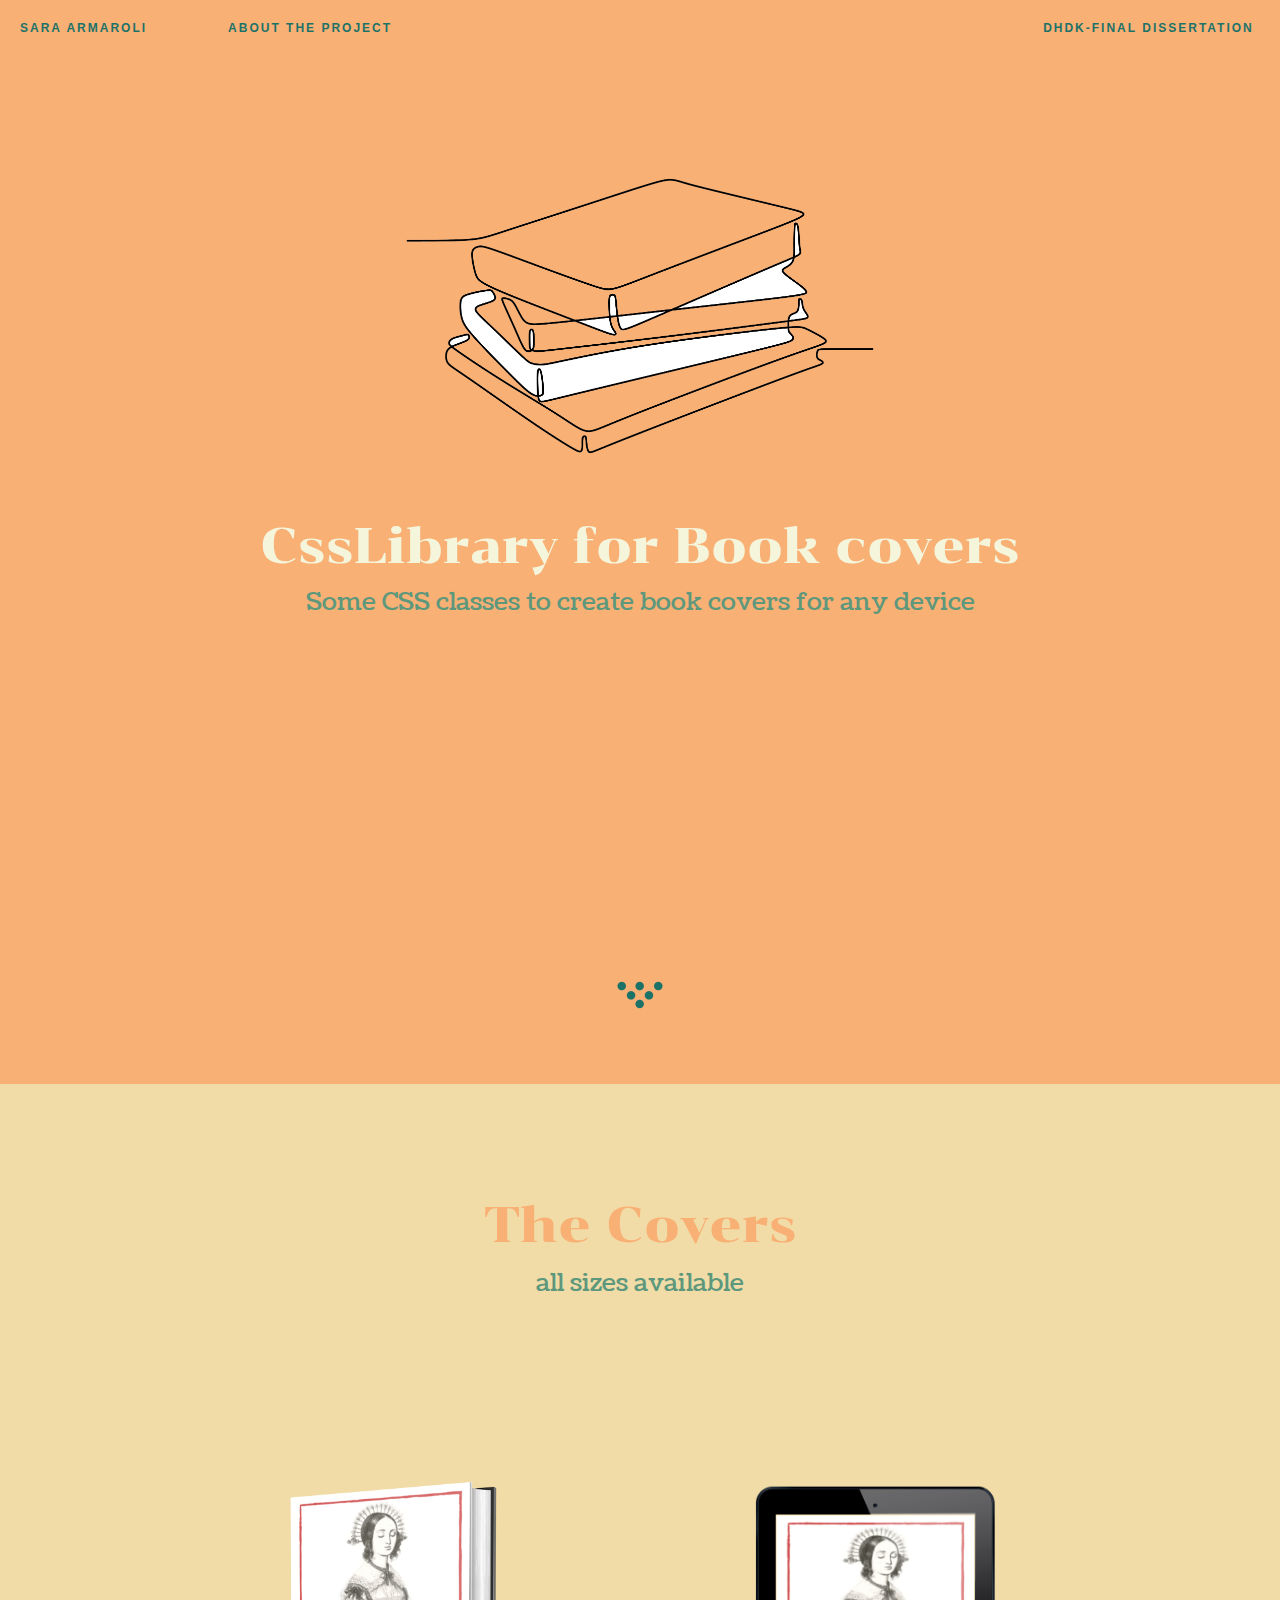
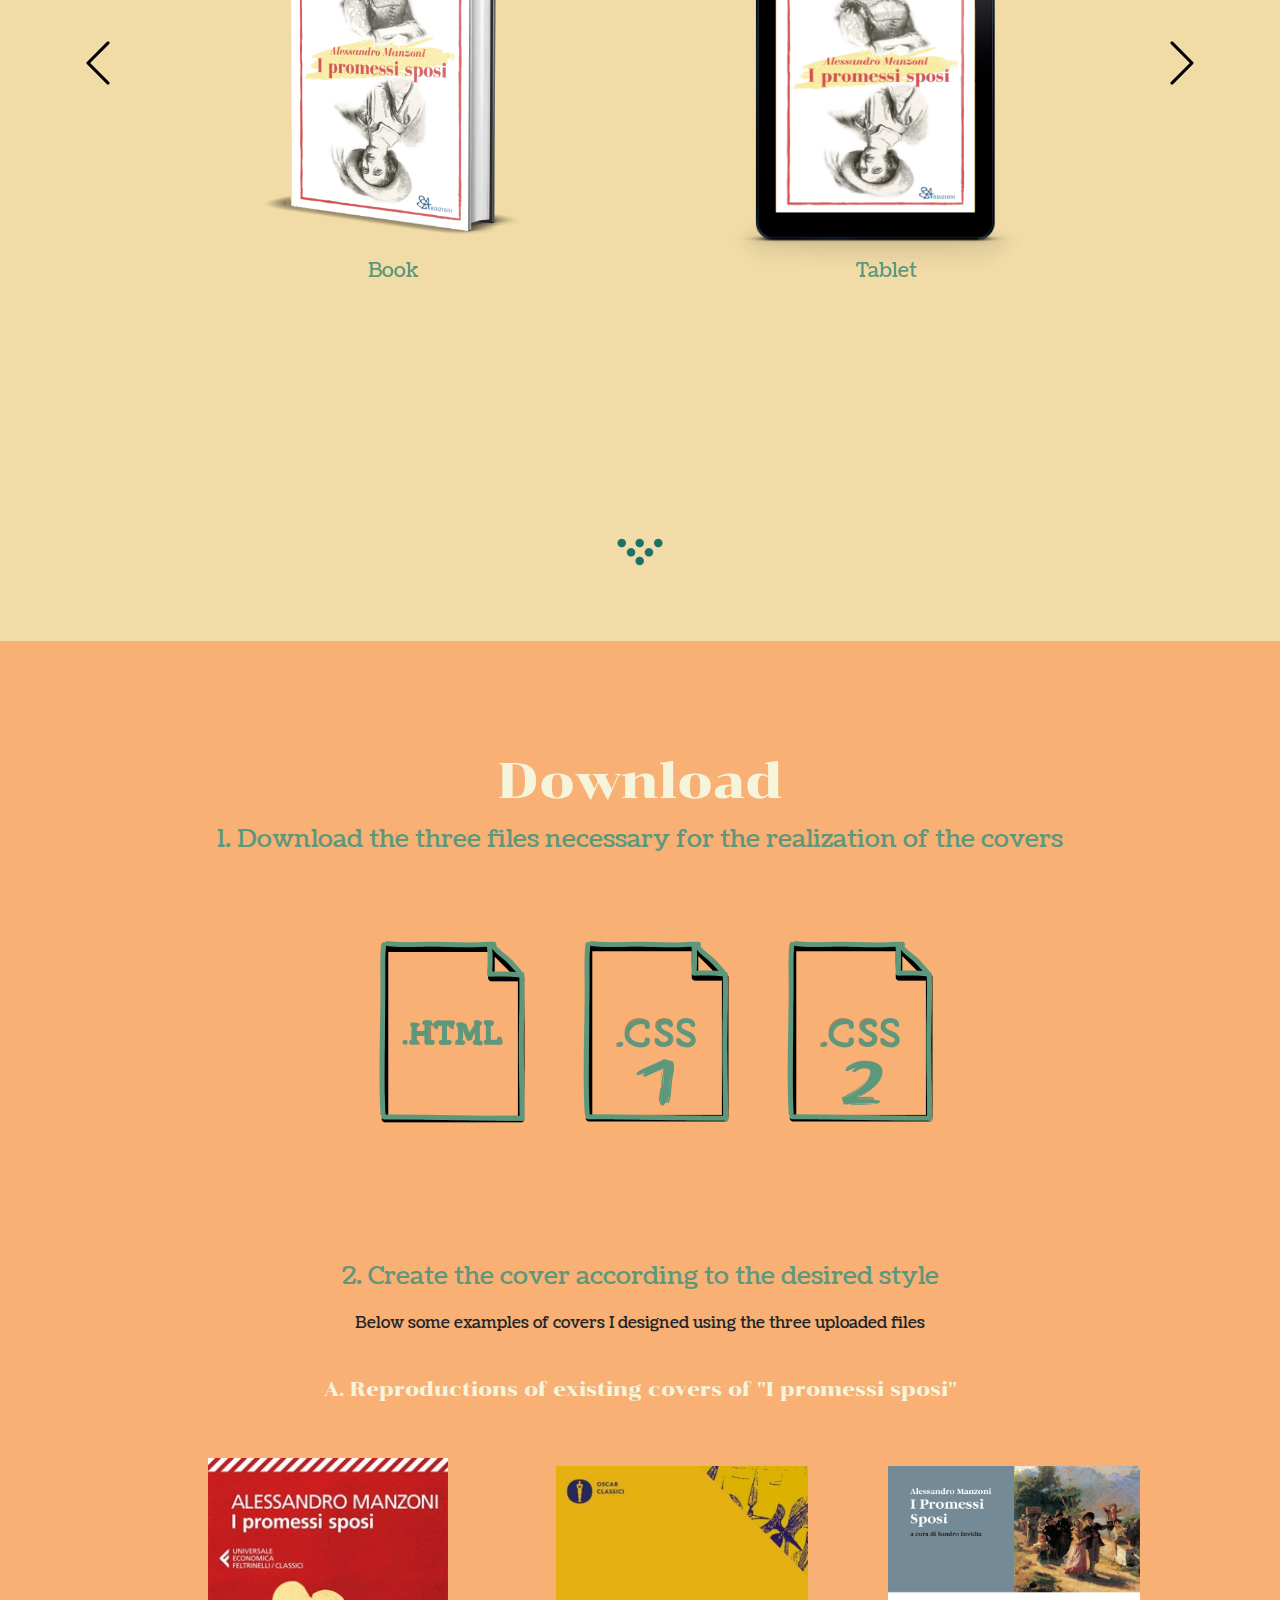
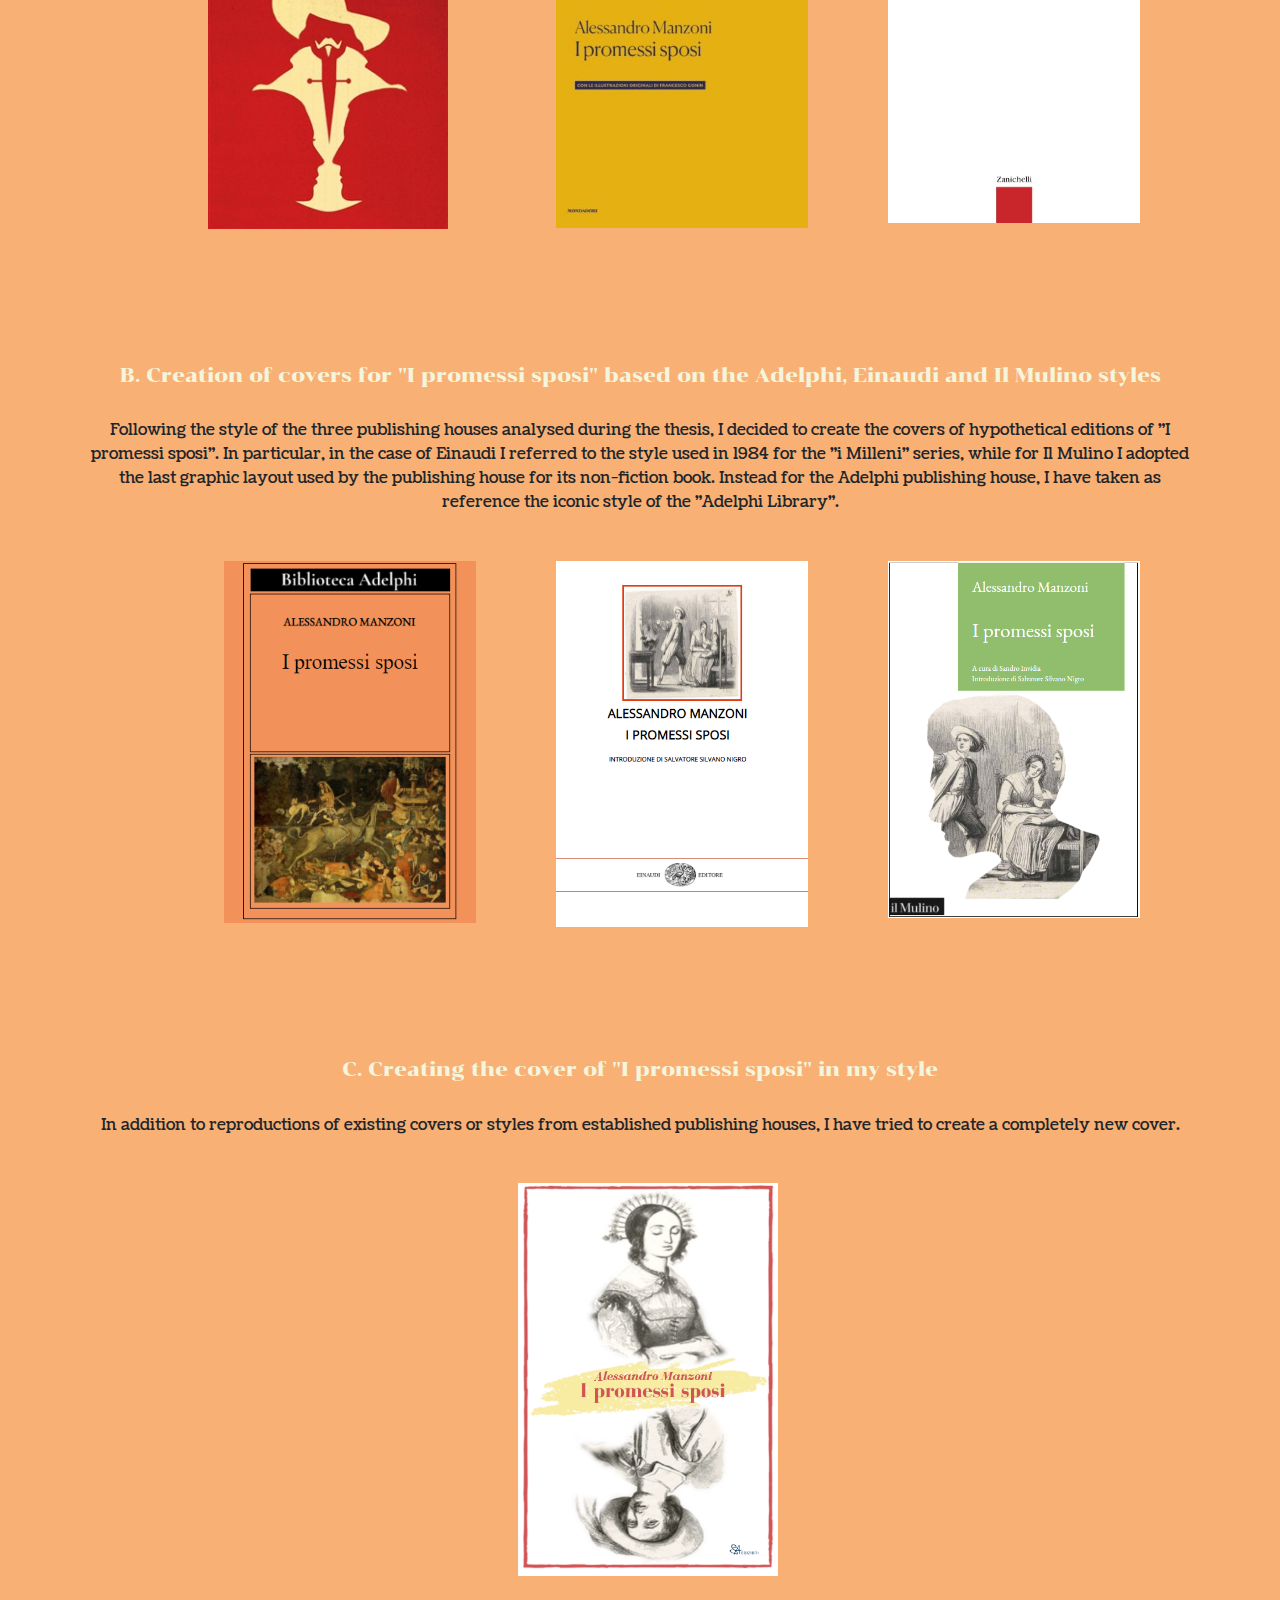
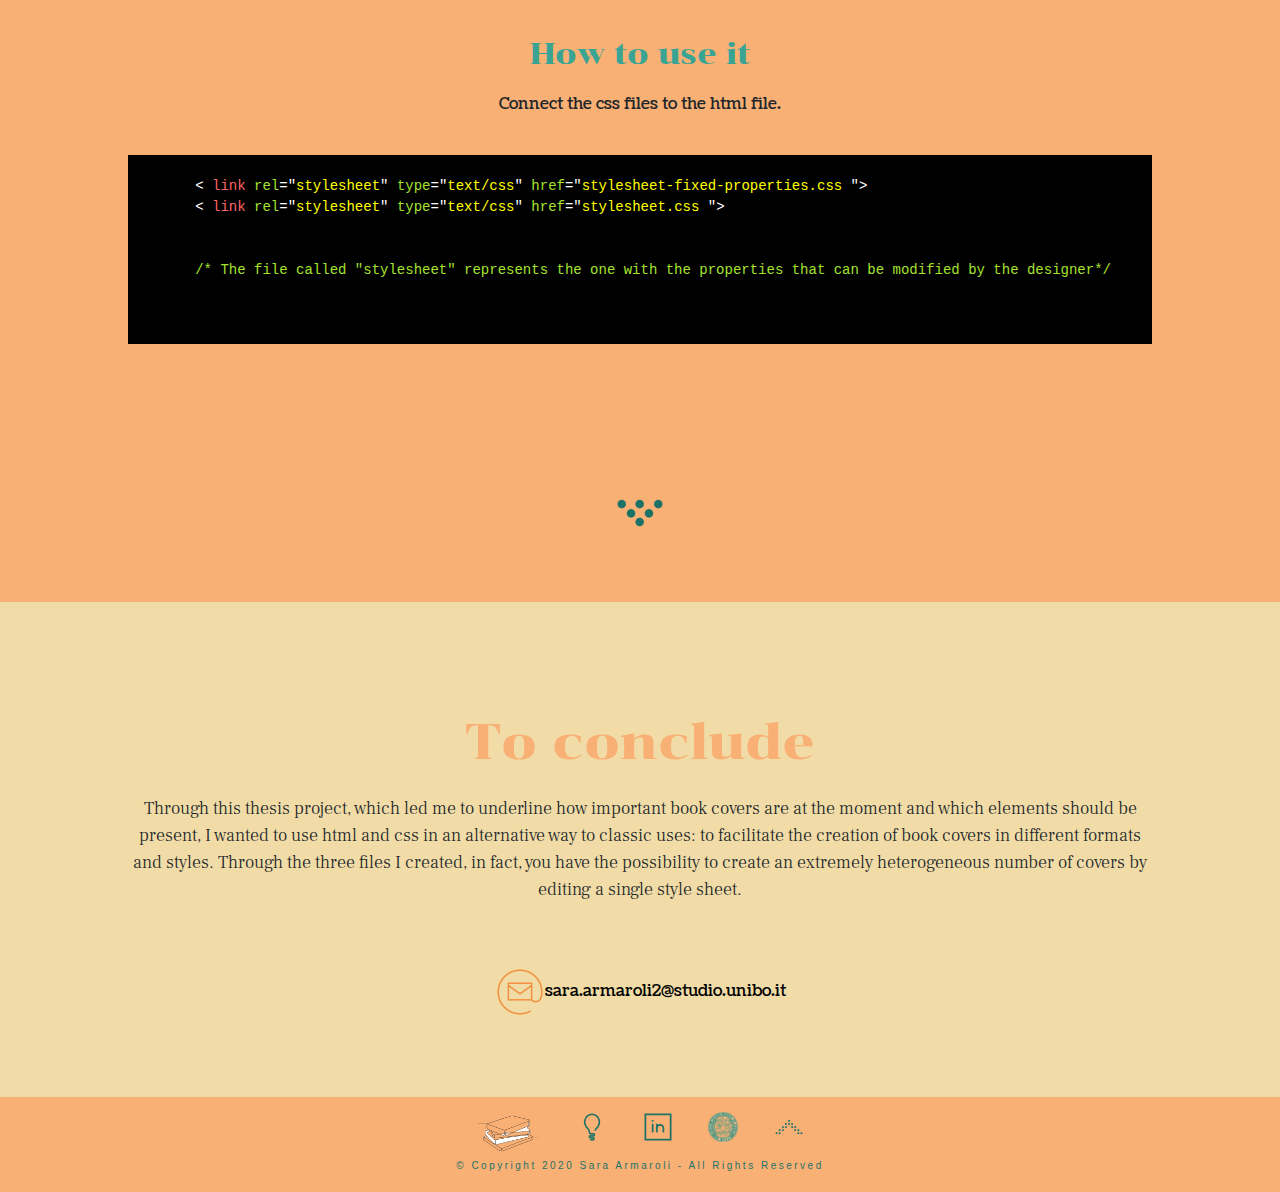
==== commit ed7c1a83: "Update index.html" ====
--- a/index.html
+++ b/index.html
@@ -415,7 +415,7 @@
 <p class="step2 existingcover">A. Reproductions of existing covers of "I promessi sposi"</p>
 <div class="copertine-riprodotte">
 	<div class="carre_couleur base_hov" style="background-color:F8B075;">
-		<div class="retract"  style="background-color:F8B075;><a  role="button" class="nav-link"  data-toggle="modal" data-target="#exampleModalCenter4"><img id="cop-feltrinelli" style="width:140%" src="img/feltrinelli-copertina.jpg"></a></div>
+		<div class="retract"  style="background-color:F8B075;><a  role="button" class="nav-link"  data-toggle="modal" data-target="#exampleModalCenter4"><img id="cop-feltrinelli" style="width:120%" src="img/feltrinelli-copertina.jpg"></a></div>
 		
 		
 	  </div>
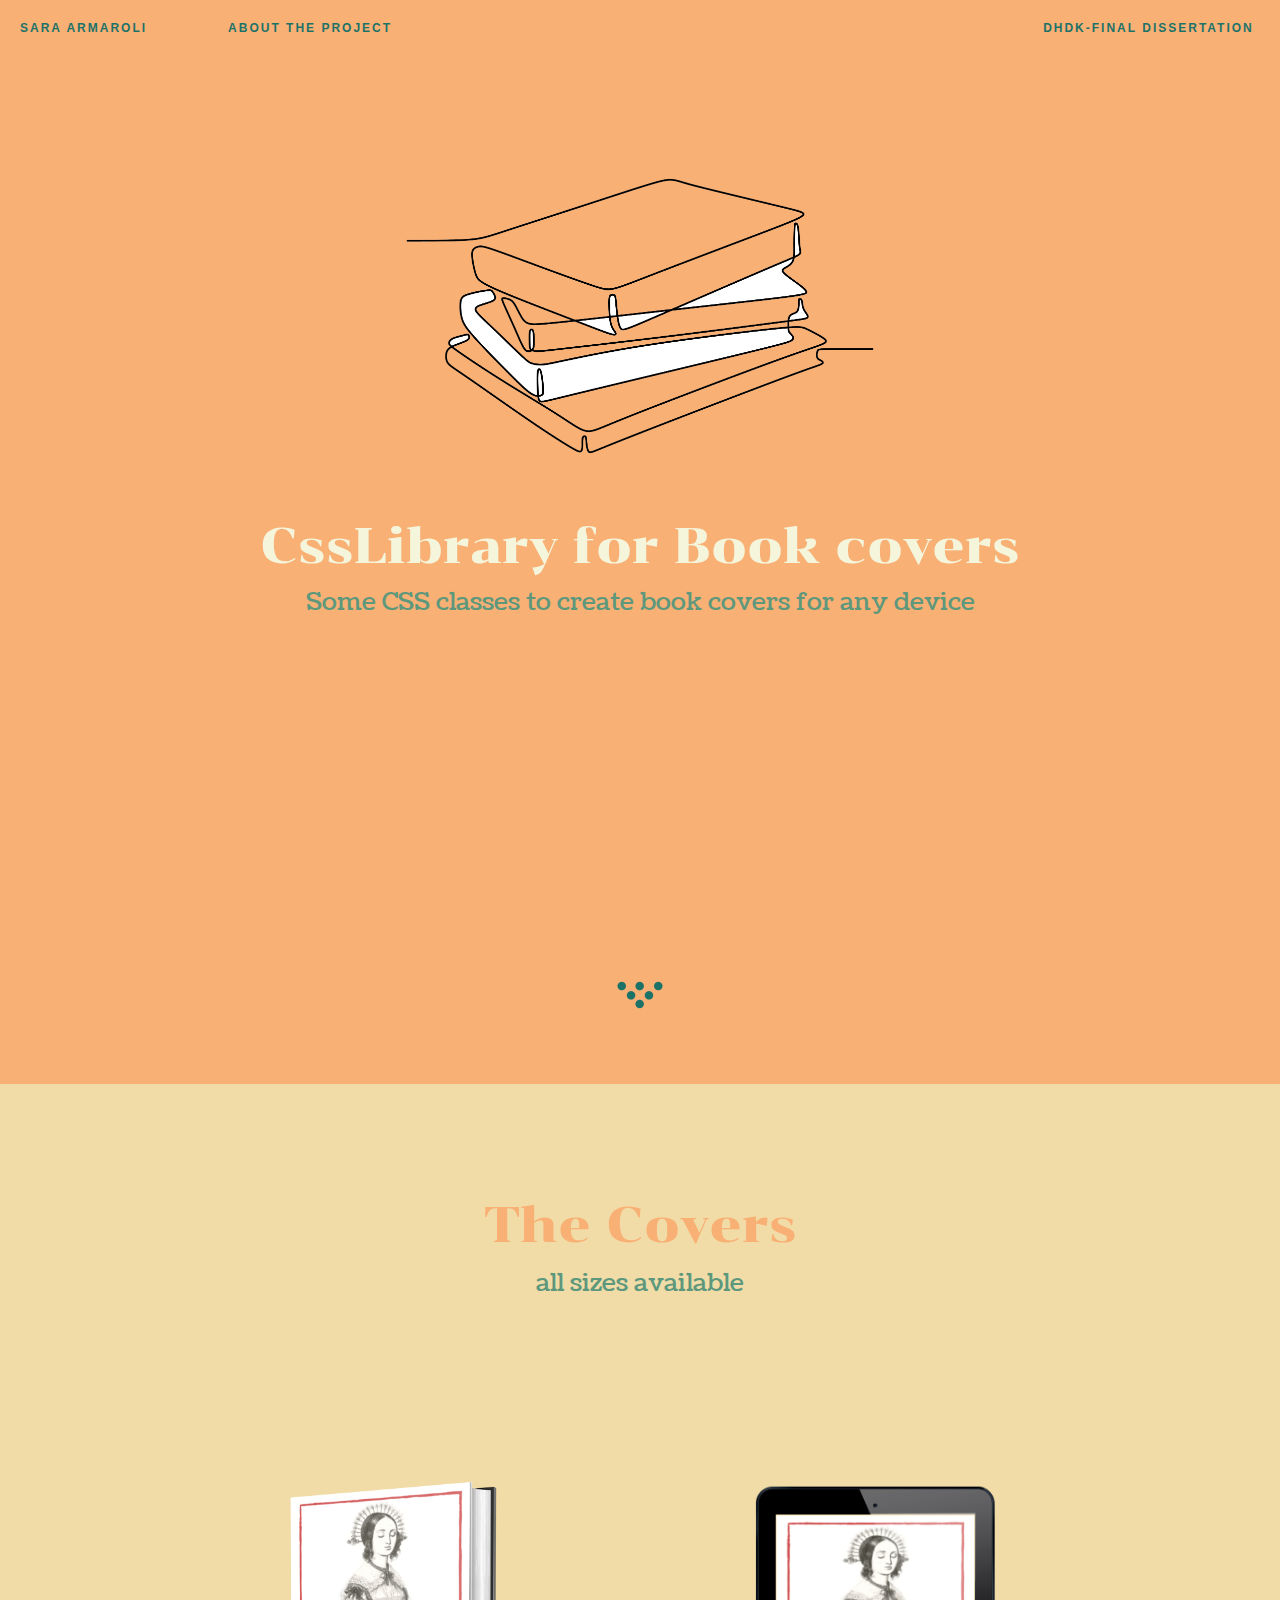
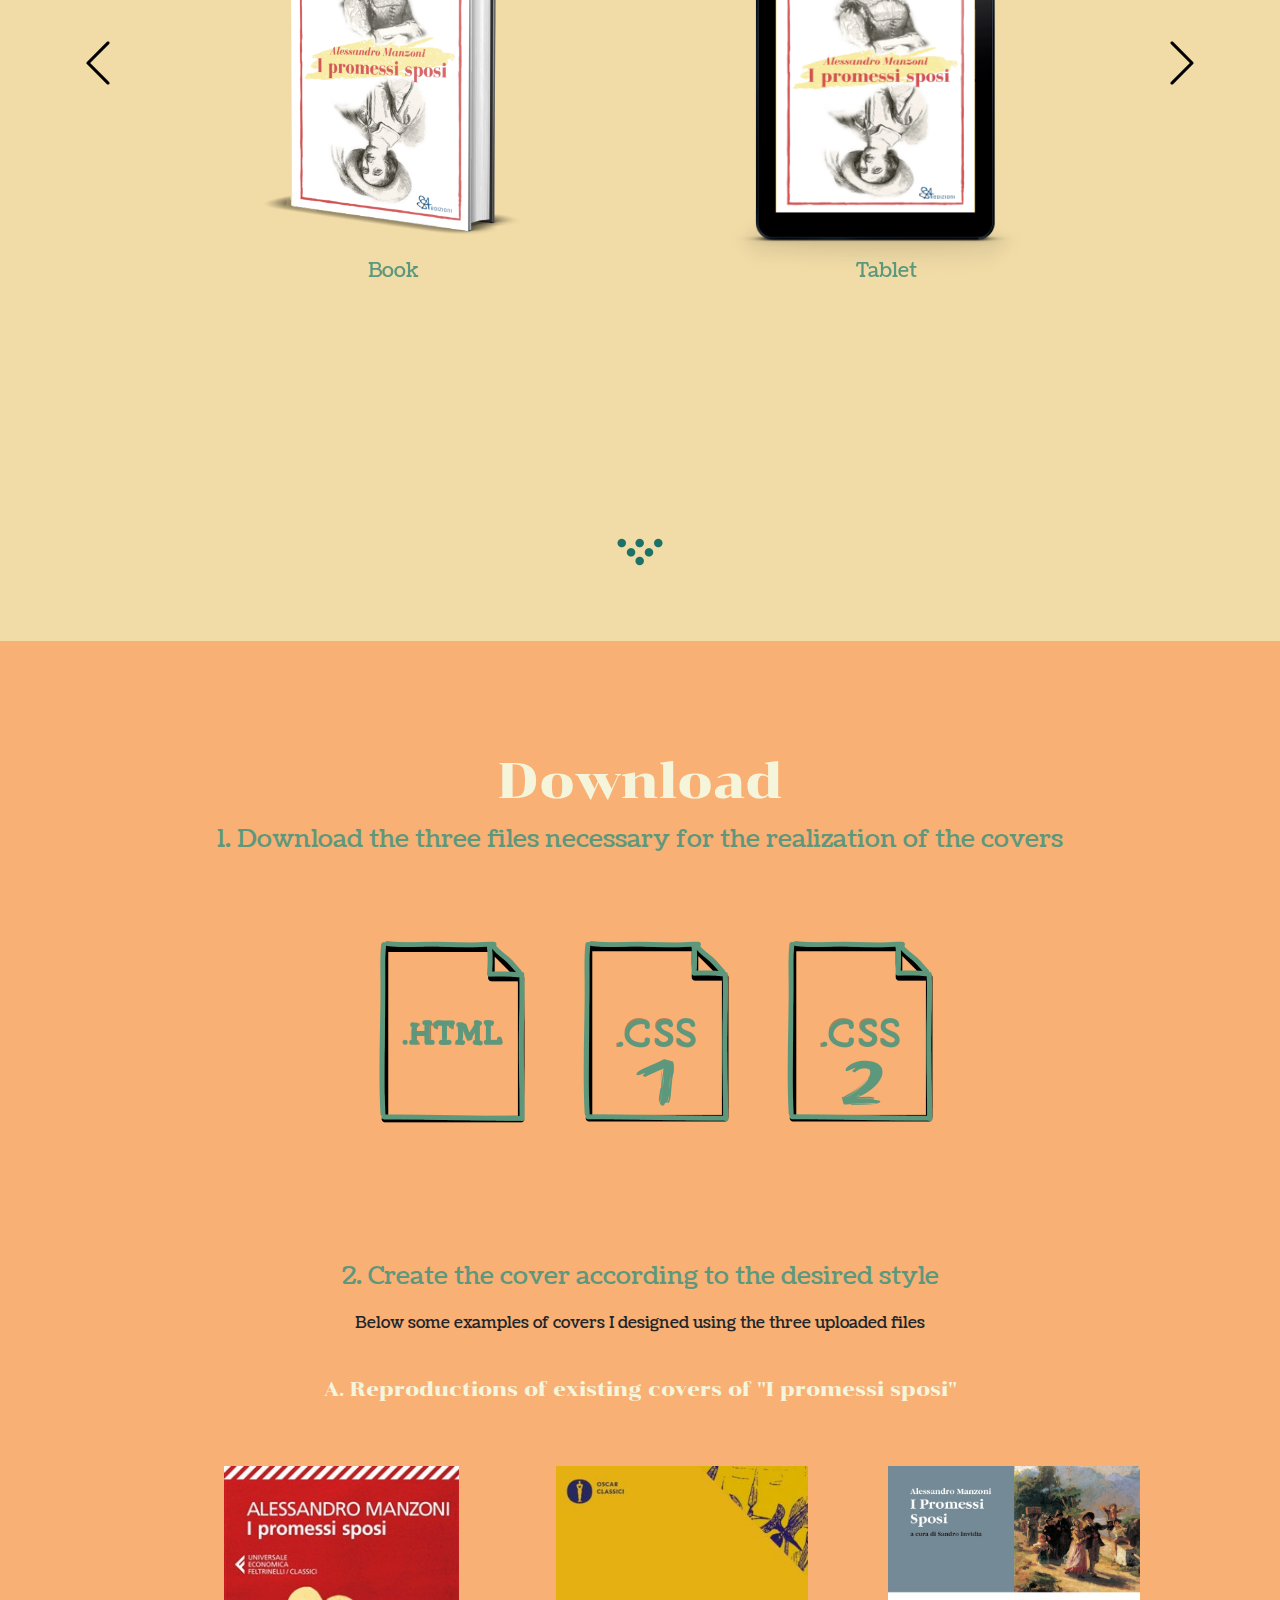
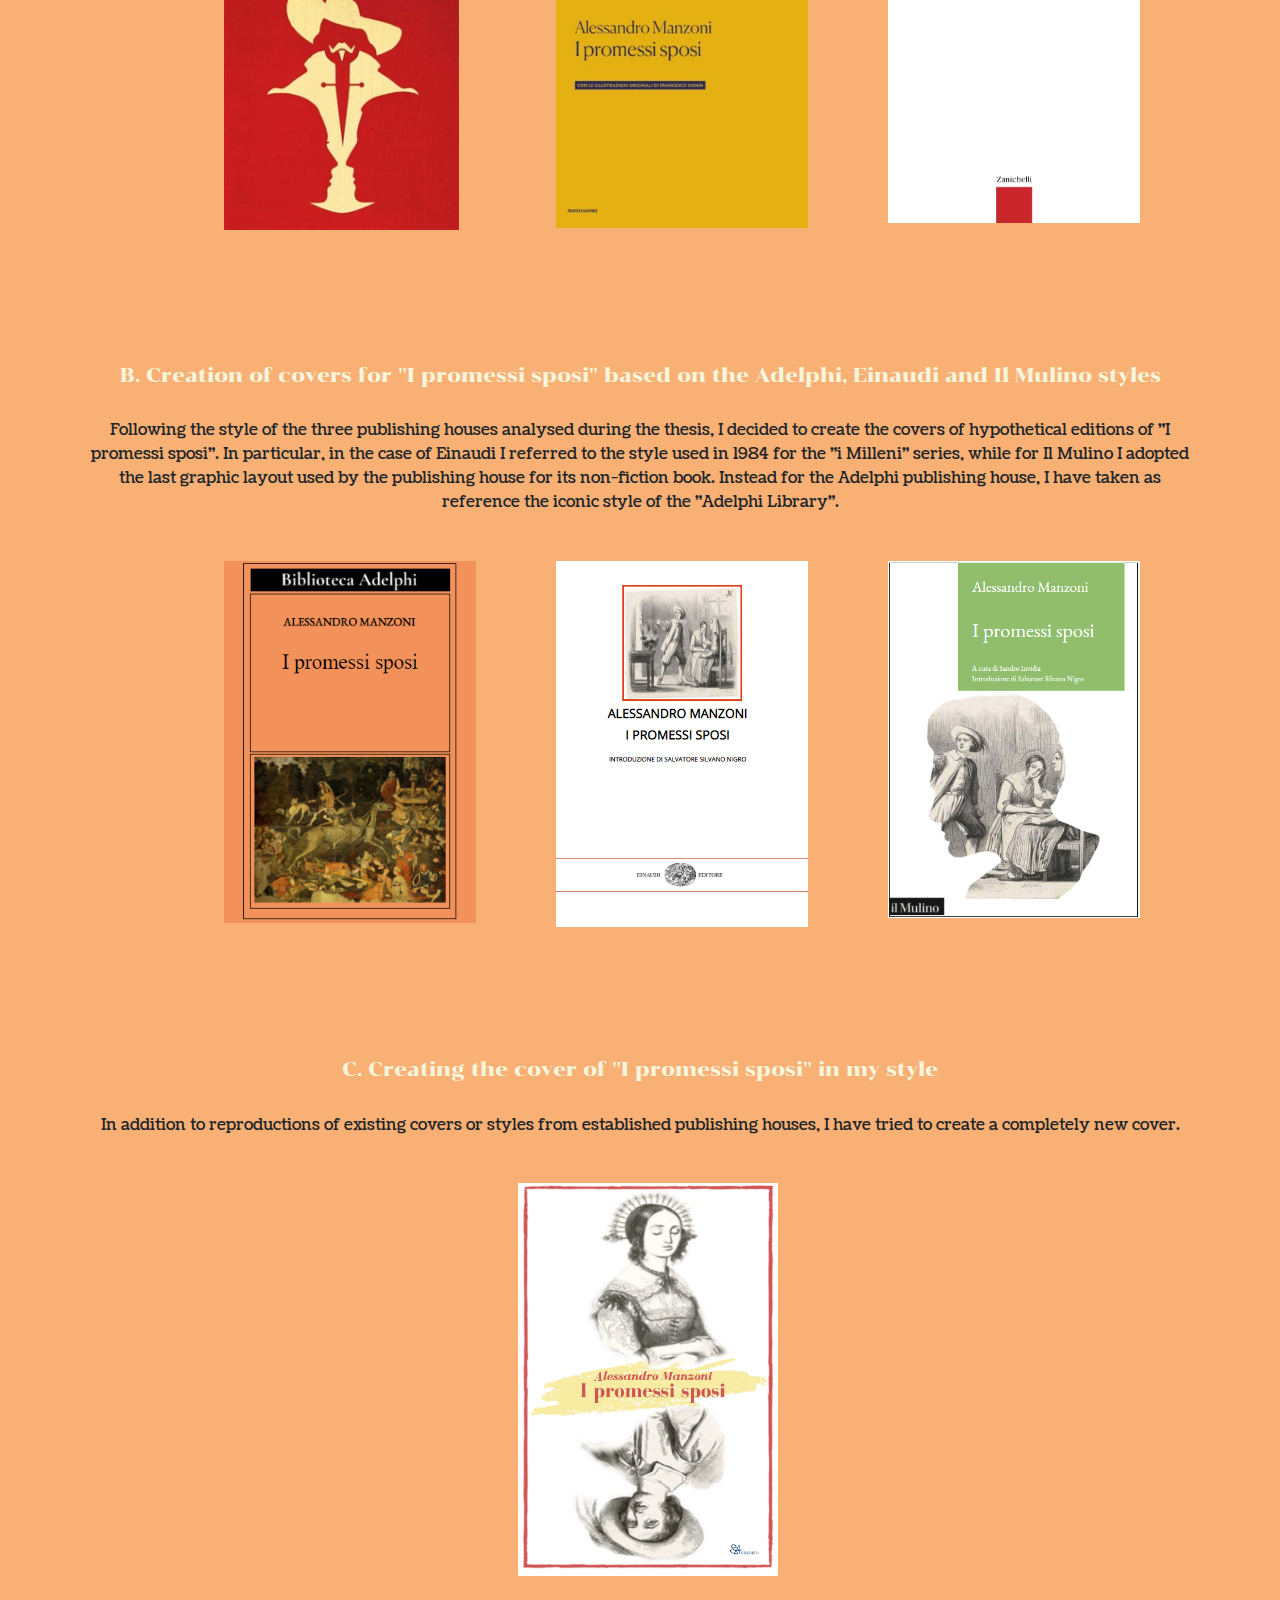
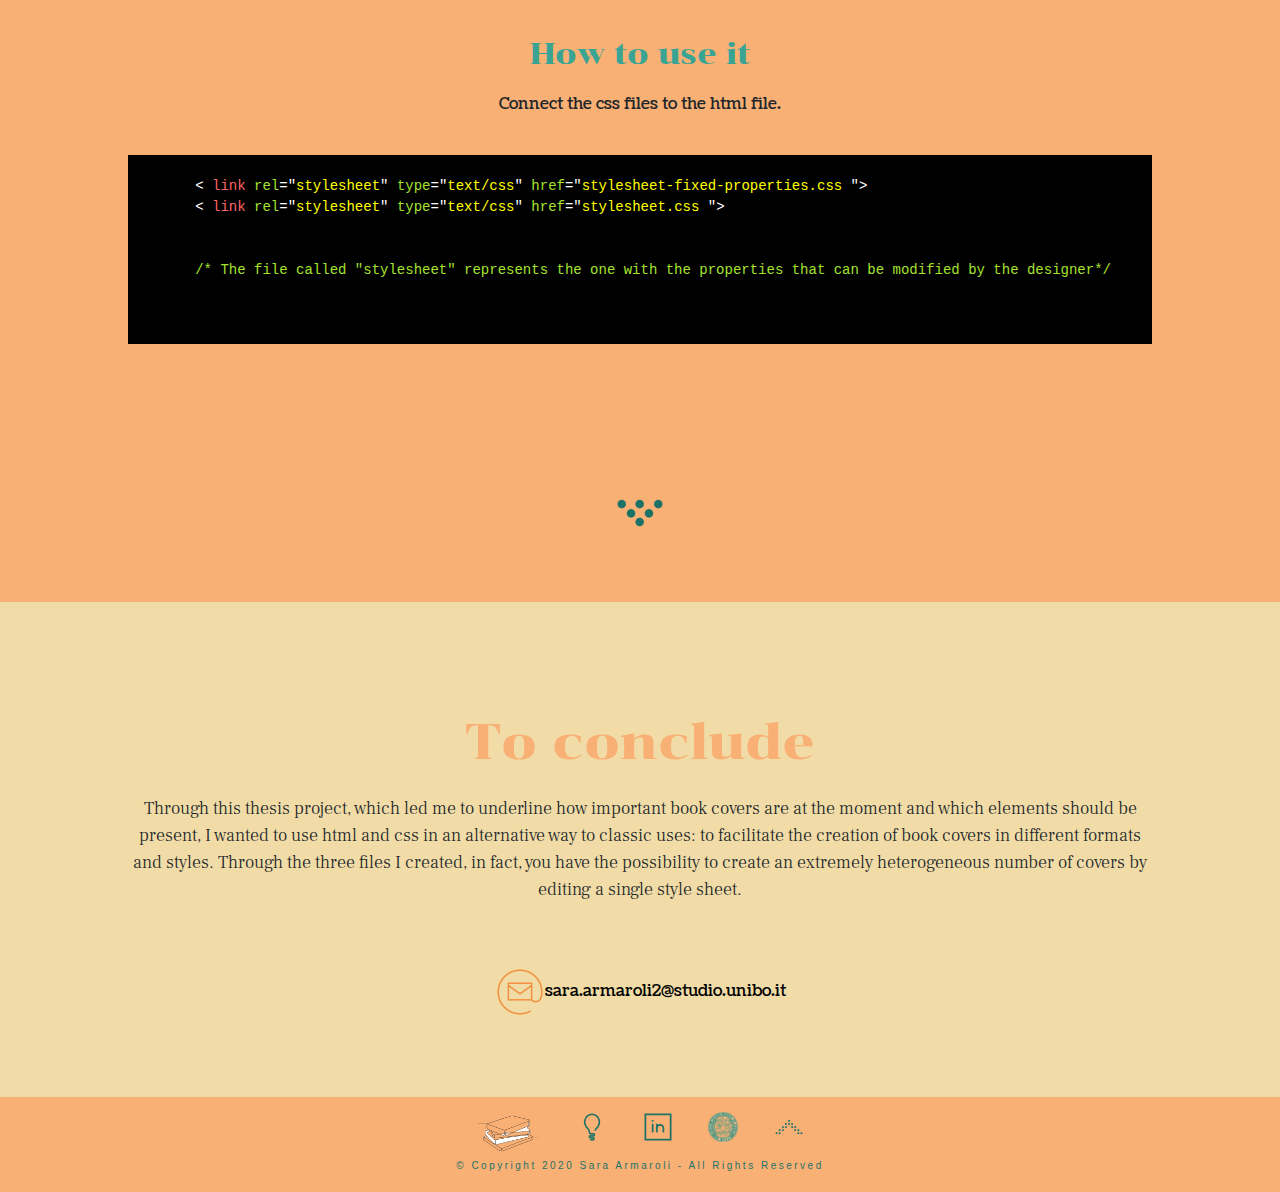
==== commit 74b7e13b: "sdc" ====
--- a/index.html
+++ b/index.html
@@ -133,7 +133,7 @@
 
 <div class="sezione3">
 	<p class="titolo0" id="cover-title">Download</p>
-	<p class="titolo2" id="sotto-titolo">1. Download the three files necessary for the realization of the covers</p>
+	<p class="titolo2 Download" id="sotto-titolo">1. Download the three files necessary for the realization of the covers</p>
 	<div class="sezione-card">
 		<div class="carre_couleur base_hov" style="background-color:F8B075;">
 		  <div class="retract" style="background-color:F8B075;"><a  role="button" class="nav-link"  data-toggle="modal" data-target="#exampleModalCenter0"><img src="img/html-logo.png"></a></div>
@@ -414,8 +414,8 @@
 <p class="sub-paragraph3">Below some examples of covers I designed using the three uploaded files</p>
 <p class="step2 existingcover">A. Reproductions of existing covers of "I promessi sposi"</p>
 <div class="copertine-riprodotte">
-	<div class="carre_couleur base_hov" style="background-color:F8B075;">
-		<div class="retract"  style="background-color:F8B075;><a  role="button" class="nav-link"  data-toggle="modal" data-target="#exampleModalCenter4"><img id="cop-feltrinelli" style="width:120%" src="img/feltrinelli-copertina.jpg"></a></div>
+	<div class="carre_couleur base_hov feltrinelli" style="background-color:F8B075;">
+		<div class="retract"  style="background-color:F8B075;"><a  role="button" class="nav-link"  data-toggle="modal" data-target="#exampleModalCenter4"><img id="cop-feltrinelli" style="width:140%" src="img/feltrinelli-copertina.jpg"></a></div>
 		
 		
 	  </div>
@@ -435,7 +435,7 @@
 	
 </p>	
 <div class="copertine-riprodotte">
-	<div class="carre_couleur base_hov" style="background-color:F8B075;">
+	<div class="carre_couleur base_hov feltrinelli" style="background-color:F8B075;">
 		<div class="retract"  style="background-color:F8B075;"><a  role="button" class="nav-link"  data-toggle="modal" data-target="#exampleModalCenter7"><img id="cop-feltrinelli" style="width:150%" src="img/adelphi-cop.png"></a></div>
 		
 	  </div>
@@ -1090,7 +1090,7 @@
 	<div class="modal-dialog modal-dialog-centered" role="document">
 	  <div class="modal-content">
 	  <div class="modal-header">
-		<h5 class="modal-title">Feltrinelli</h5>
+		<h5 class="modal-title">Creative cover</h5>
 		<button type="button" class="close" data-dismiss="modal" aria-label="Close">
 		  <span aria-hidden="true">&times;</span>
 		</button>
--- a/stylesheet.css
+++ b/stylesheet.css
@@ -408,6 +408,7 @@
                
 
 @media (max-width: 992px){ body{ overflow-x: hidden;}
+     
 
                         #about{margin-left: 9%;
                                 margin-top: 3%;
@@ -438,6 +439,7 @@
     
         
 @media (max-width: 700px){body{overflow-x: hidden;}
+          
                         #about{margin-left: -10%;
                                
                                  }
@@ -455,6 +457,7 @@
                         }
 
 @media (max-width: 650px){body{overflow-x: hidden;}
+      
 
 
                         .titolo1 .titolo0{font-size:35px;}
@@ -472,6 +475,7 @@
 
 
 @media (max-width: 550px){body{ overflow-x: hidden;}
+.freccia{margin-top:50%;}
                         #about{margin-left: -10%;
                                 }
                 
@@ -479,8 +483,29 @@
                                             margin-left:3%;}    
                         .titolo2{font-size:16px;
                                 }    
+
+                        .carre_couleur {
+                                        width: 80%;
+                                        padding:5%;
+                                        margin-left:25%;
+                                    }
+                        .mondadori{margin-top:50%;
+                                 }
+                        .zanichelli{margin-top:50%;
+                                  margin-bottom:25%;}
                        
+                        .mia-copertina{margin-bottom:25%;
+                        margin-left:20%;}
                         
+                        .Download{margin-left:5%;
+                        margin-right:5%;
+                        font-size:25px;}
+
+                        .acced{display:none;}
+
+                        
+                        
+
 
                         }
 
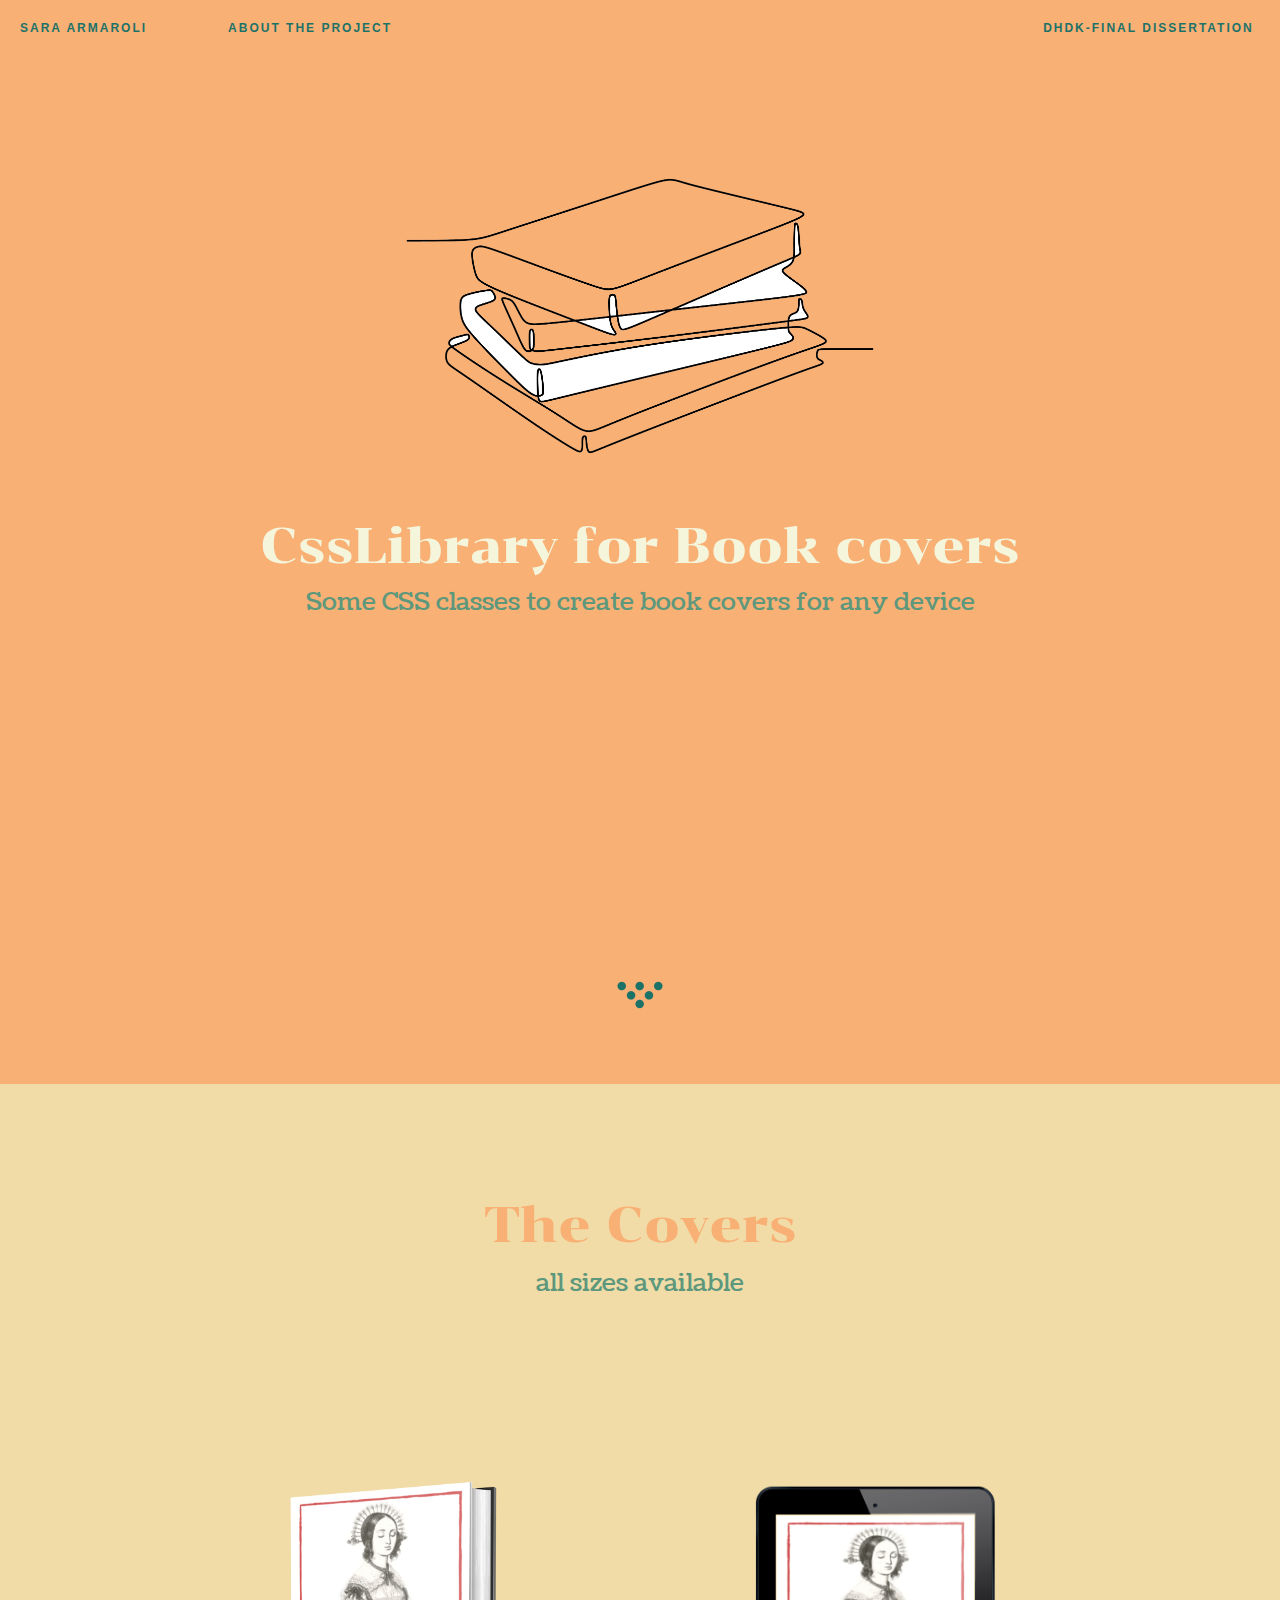
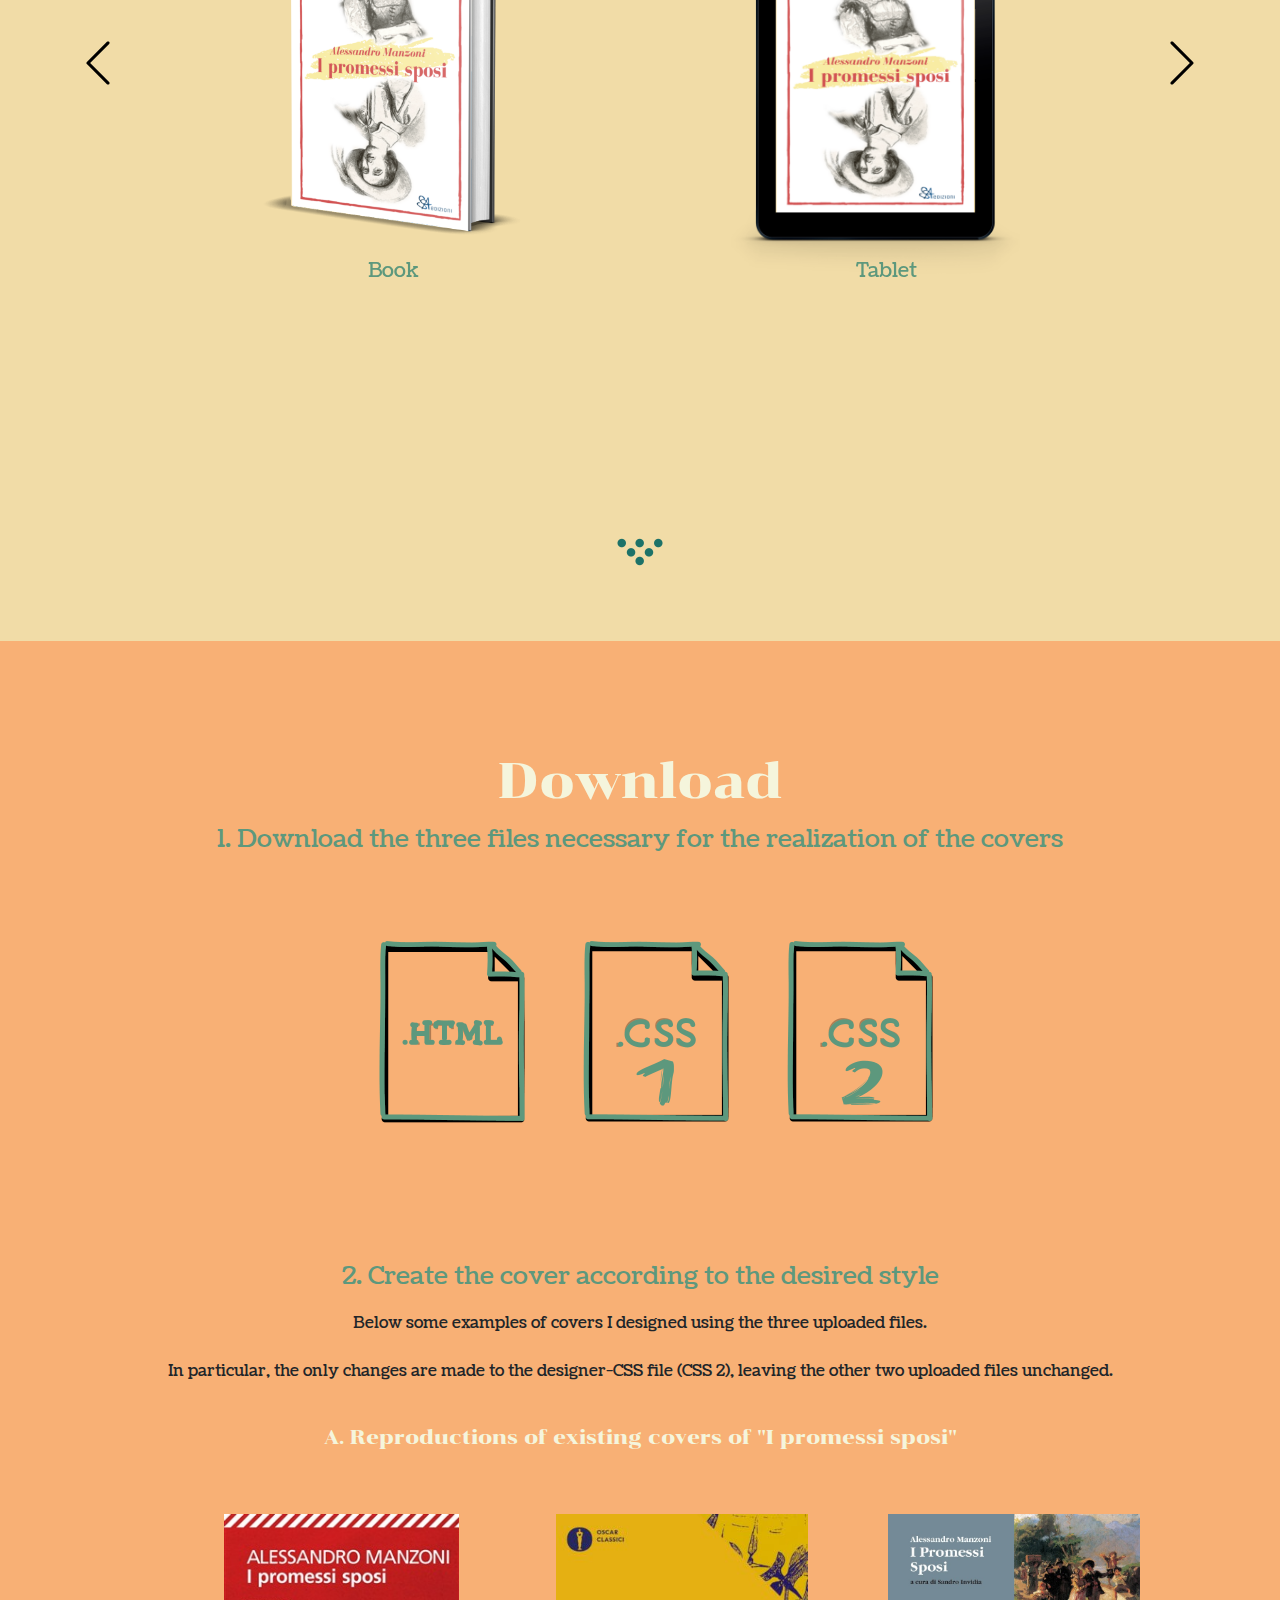
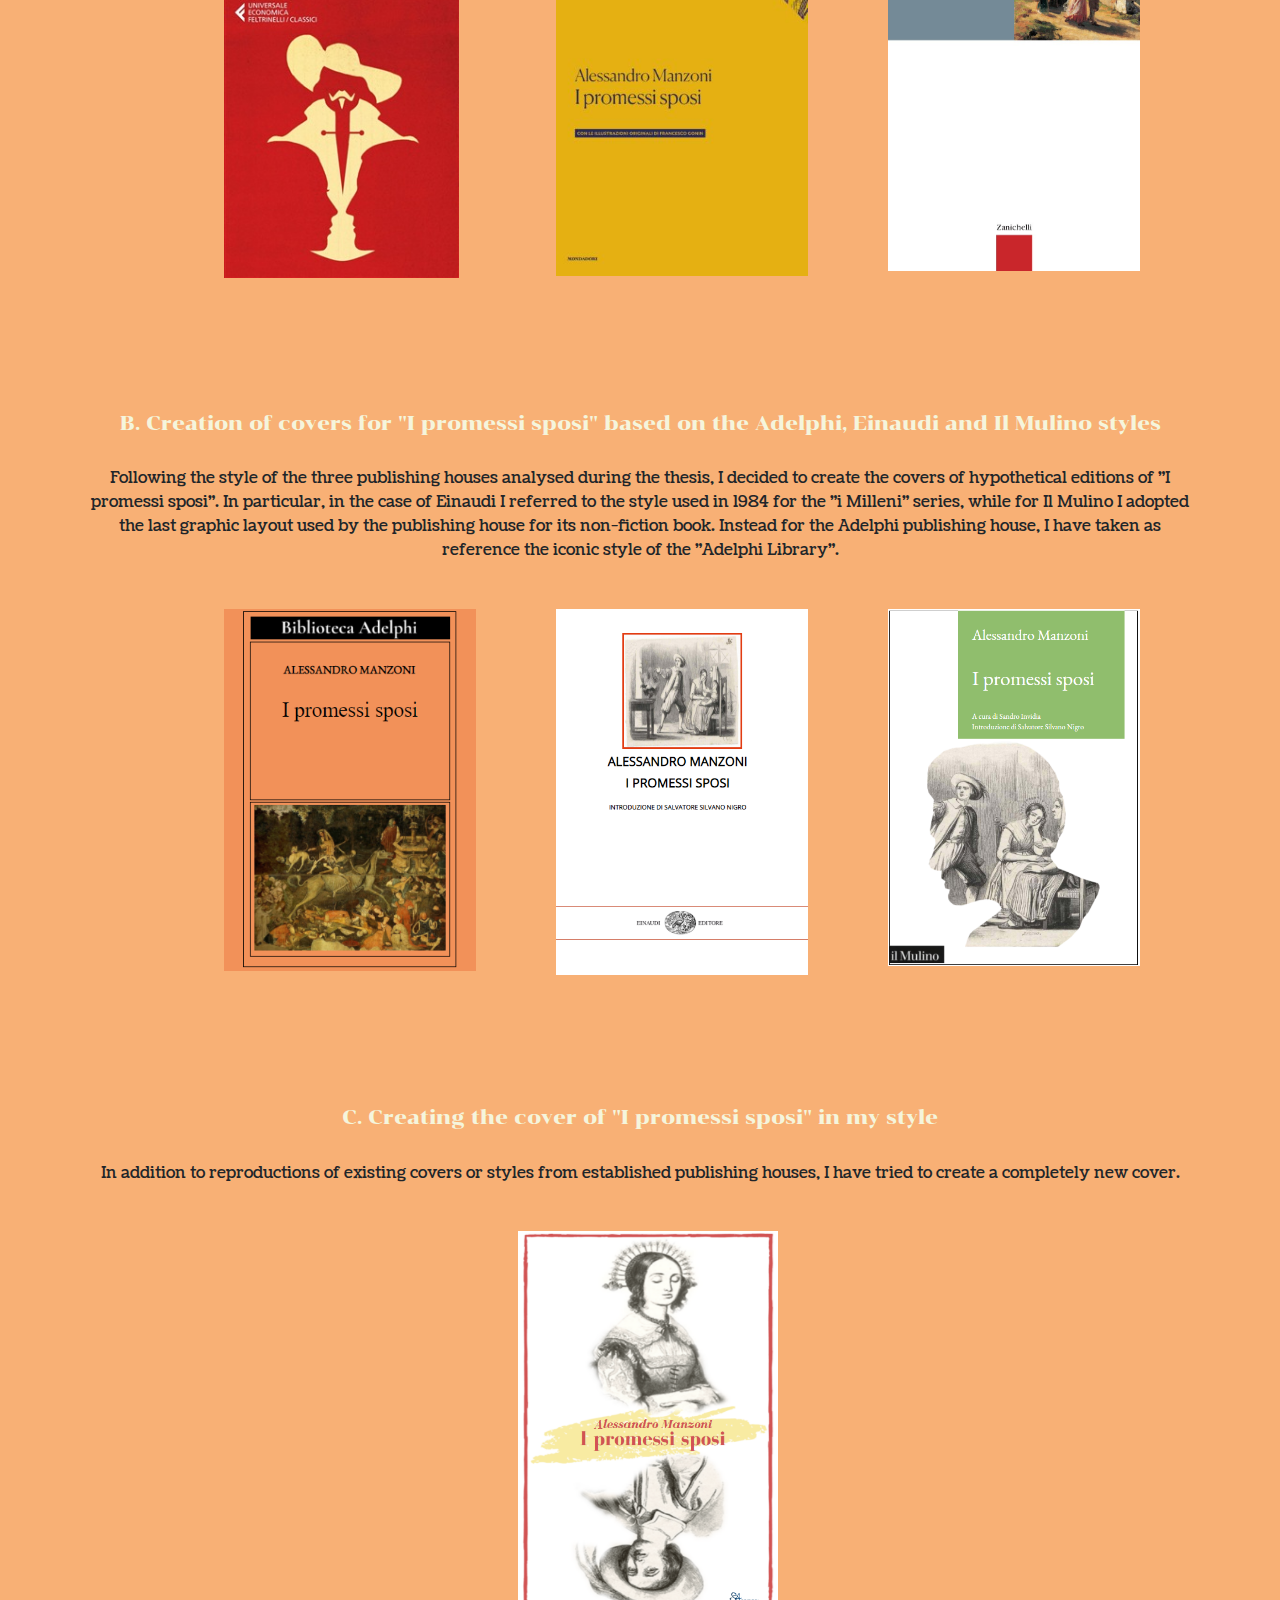
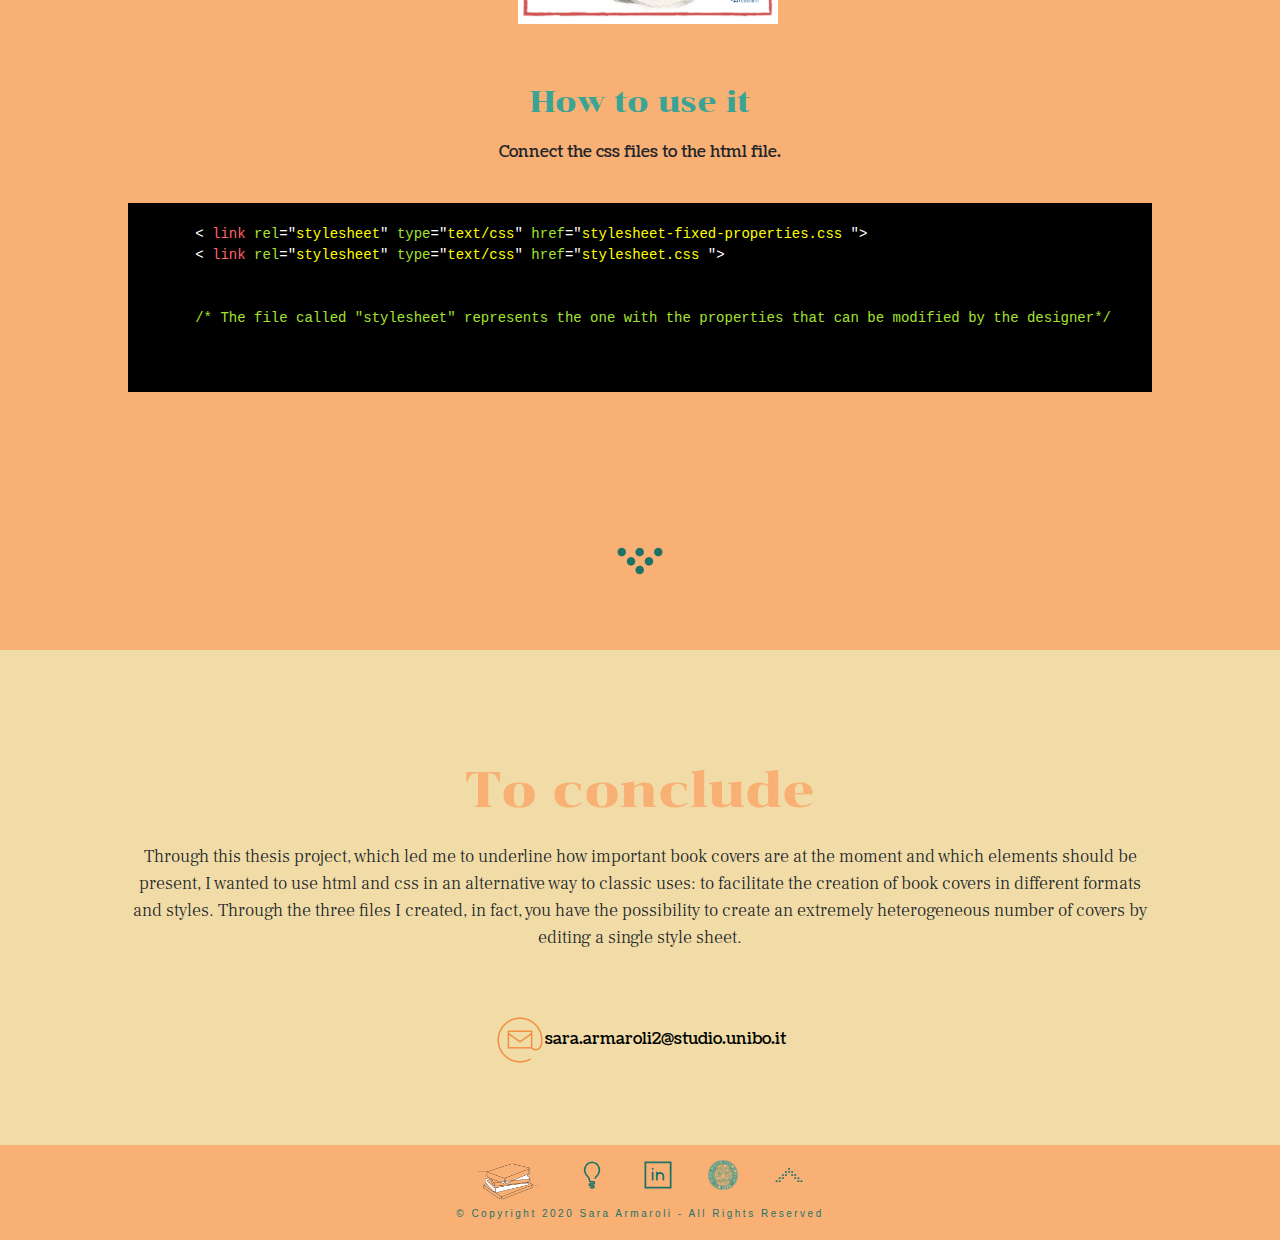
==== commit d55587ff: "b" ====
--- a/index.html
+++ b/index.html
@@ -35,12 +35,11 @@
 		</button>
 	  </div>
 		<div class="modal-body">
-			<p>Considering the importance of covers as a vehicle through which to self-advert the content itself and given the possibility to read books on different devices, in addition to the classic book. I thought it would be interesting to create a CSS library that would allow to quickly and easily adapt the cover to different formats and styles. In particular, the library is composed of an HTML file that contains all the information that must be present on a cover and two CSS style sheets, one with all the properties that must remain unchanged regardless of the style desired, so for example information about the format of the covers and consequently about the device on which they can be displayed: tablet, smartphone, traditional cover and Ereader. The second style sheet is the one that the designer can modify according to the style he/she wants to give to the cover. It is, therefore, possible to link the two CSS files to the reference HTML file. </p>
-			<p>To show how the CSS library works, I decided to reproduce, using the three files mentioned above, the covers of "I Promessi sposi" of Alessandro Manzoni, Feltrinelli, Mondadori and Zanichelli. Moreover, having studied the graphic design of Adelphi, Einaudi and Il Mulino in my thesis, I decided to create covers of "I Promessi sposi" taking as a starting point one of the styles that these publishing houses have adopted over time.
-			Lastly, without following a predefined style, I have recreated a possible cover of the same text trying to make it more modern and attractive, while keeping it simple both to be different from the covers currently on the market and to attract the attention of a young public that has to study it at school and for lovers of Italian literature.)</p>
-
-			<p>Disclaimer: All copyrights and related rights on the content remain with their original owners. All copyright on the css library choices are 2020@SARA ARMAROLI</p>
-			<a href="file definitivi/book cover.html">prova copertine</a>
+			<p>Considering the importance of covers as a vehicle through which to self-advert the content itself and given the possibility to read books on different devices. I thought it would be interesting to create a CSS library that would allow to quickly and easily adapt the cover to different formats and styles. In particular, the library is composed of an HTML file that contains all the information that must be present on a cover and two CSS style sheets, one with all the properties that must remain unchanged regardless of the style desired, so for example information about the format of the covers and consequently about the device on which they can be displayed: tablet, smartphone, traditional cover and Ereader. The second style sheet is the one that the designer can modify according to the style he/she wants to give to the cover. It is, therefore, possible to link the two CSS files to the reference HTML file. </p>
+			<p>To show how the CSS library works, I decided to reproduce, using the three files mentioned above, the covers of Alessandro Manzoni's "I Promessi sposi", of editions already on the market: Feltrinelli, Mondadori and Zanichelli. Moreover, having studied the graphic design of Adelphi, Einaudi and Il Mulino in my thesis, I decided to create covers of "I Promessi sposi" taking as a starting point one of the styles that these publishing houses have adopted over time.
+			Lastly, without following a predefined style, I have recreated a possible cover of the same text trying to make it more modern and attractive, while keeping it simple both to be different from the covers currently on the market and to attract the attention of a young public that has to study it at school and for lovers of Italian literature.</p>
+
+			<p>Disclaimer: All copyrights and related rights on the content remain with their original owners. All copyright on the CSSlibrary choices are 2020@SARA ARMAROLI</p>
 		
 		</div>
 		<div class="modal-footer">
@@ -266,27 +265,32 @@
                                                       margin-right: 5%;
                                                      }
                                         }
+										
 					  
-@media (max-width: 1024px) and (min-width: 768px){.book-cover{margin-left:9%;}}					  
+@media (max-width: 1024px) and (min-width: 768px){.book-cover{margin-left:9%;}}	
+
+/* Medium devices (landscape tablets, 768px and up)  Media Query for  small Tablets, 9.7'' 10.2', 10.5''  and kindle of 6'', 7'', */ 
+@media only screen and (max-width: 760px) {.cover-img{text-align:center;
+                                                       width:100%;
+                                                     }
+
+                                            .book-cover{margin-top: 19%;
+                                                        margin-left: -2%;
+                                                        margin-right:auto;
+                                                         }
+
  /* Extra small devices (phones, 600px and down) Most of the Smartphones Mobiles (Portrait) */
  @media only screen and (max-width: 600px) { .cover-img {width:100%;
                                                         }
                                             .book-cover{margin-top:30%;
-                                                        margin-left: 8%;
+                                                        margin-left: -3%;
                                                         margin-right: auto;
+                                                        padding-bottom:10%;
                                                        }
                                            }
 					  
 																
- /* Medium devices (landscape tablets, 768px and up)  Media Query for  small Tablets, 9.7'' 10.2', 10.5''  and kindle of 6'', 7'', */ 
- @media only screen and (max-width: 760px) {.cover-img{text-align:center;
-                                                       width:100%;
-                                                      }
-
-                                            .book-cover{margin-top: 19%;
-                                                        margin-left: -2%;
-                                                        margin-right:auto;
-                                                       }
+
 				</code></pre>
 				</div>
 				<div class="modal-footer">
@@ -318,80 +322,85 @@
 @font-face 
 {font-family: OpenSans-Regular;
 src: url('font/OpenSans-Regular.ttf') format('truetype');}
-										
+						
 @font-face 
 {font-family: OpenSans-SemiBold;
 src: url('font/OpenSans-SemiBold.ttf') format('truetype');}
-										
-										
-										
+					
+						
+						
 .decoration{position: absolute; 
             content: url(img/feltrinelli-decoration.png);
             width: auto;
             height: 4.25%;
             margin-top:-3.2%;
-           }        
-									
+            }        
+						
 .author{font-family: OpenSans-Regular;
         font-size: 3.1em;
         text-transform: uppercase;
-       }
-										
+        }
+						
 .title{font-family: OpenSans-SemiBold;
        font-size: 3em;
        margin-top: -10%;
-      }
-										
+       }
+						
 .curator{display: none;}
 .introduction{display: none;}
 .specification{display: none;}
-										
+						
 .text-cover{position: absolute; 
             white-space: nowrap;
             margin-top:2%;
             margin-left:10%;
             color:white;
-           }
-									
+            }
+					
 .logo{content: url(img/logo-feltrinelli.png);
       position: absolute;
       background-size: 70% 70%;
-      margin-top:-95%; 
+      margin-top:-95%;
       margin-left:6%;
       width: 25%;
      }
-										
+					
 .cover-img{background-image: url(img/feltrinelli2.png);
            background-size: 70% 70%;
            background-repeat: no-repeat;
            background-color:c31f20;
-          background-position: center 100%;
+           background-position: center 100%;
           }
-										
+						
+						
 /* Media Query for Tablets portrait mode */ 
 @media (min-width: 768px) and (max-width: 1024px){ .logo{margin-top:-100%;
                                                          width:28%;              
                                                         }
                                                     .decoration{margin-top:-3.4%;
-                                                                }
-                                                } 
-																			
-										
+                                                               }
+                                                 } 
+															
+						
 @media (max-width: 760px){.logo{width:30%;}
                           .decoration{height: 4.55%;
-                                     }                        
-                        }
-										
-																				
+                                     }
+                         }
+						
+																
 @media only screen and (min-width: 1200px) and (max-width: 1600px) 
 and (-webkit-min-device-pixel-ratio: 1.5) {.decoration{margin-top:-4.4%;}
-                                            .author{font-size: 2.6em;}
-                                           .title{font-size:  2.5em;}                                                        
-                                          }
-										
+                                           .author{font-size: 2.6em;}
+                                          .title{font-size:  2.5em;}                                                        
+                                           }
+						
 @media only screen and (min-device-width: 1024px) and (max-device-width: 1366px)
 and (-webkit-min-device-pixel-ratio: 2){.decoration{margin-top:-4.4%;}
                                        }
+						
+						
+						 
+
 										
 										
 							
@@ -411,7 +420,7 @@
 				
 			  
 <p class="step2">2. Create the cover according to the desired style</p>
-<p class="sub-paragraph3">Below some examples of covers I designed using the three uploaded files</p>
+<p class="sub-paragraph3">Below some examples of covers I designed using the three uploaded files.<br><br> In particular,  the only changes are made to the designer-CSS file (CSS 2), leaving the other two uploaded files unchanged.</p>
 <p class="step2 existingcover">A. Reproductions of existing covers of "I promessi sposi"</p>
 <div class="copertine-riprodotte">
 	<div class="carre_couleur base_hov feltrinelli" style="background-color:F8B075;">
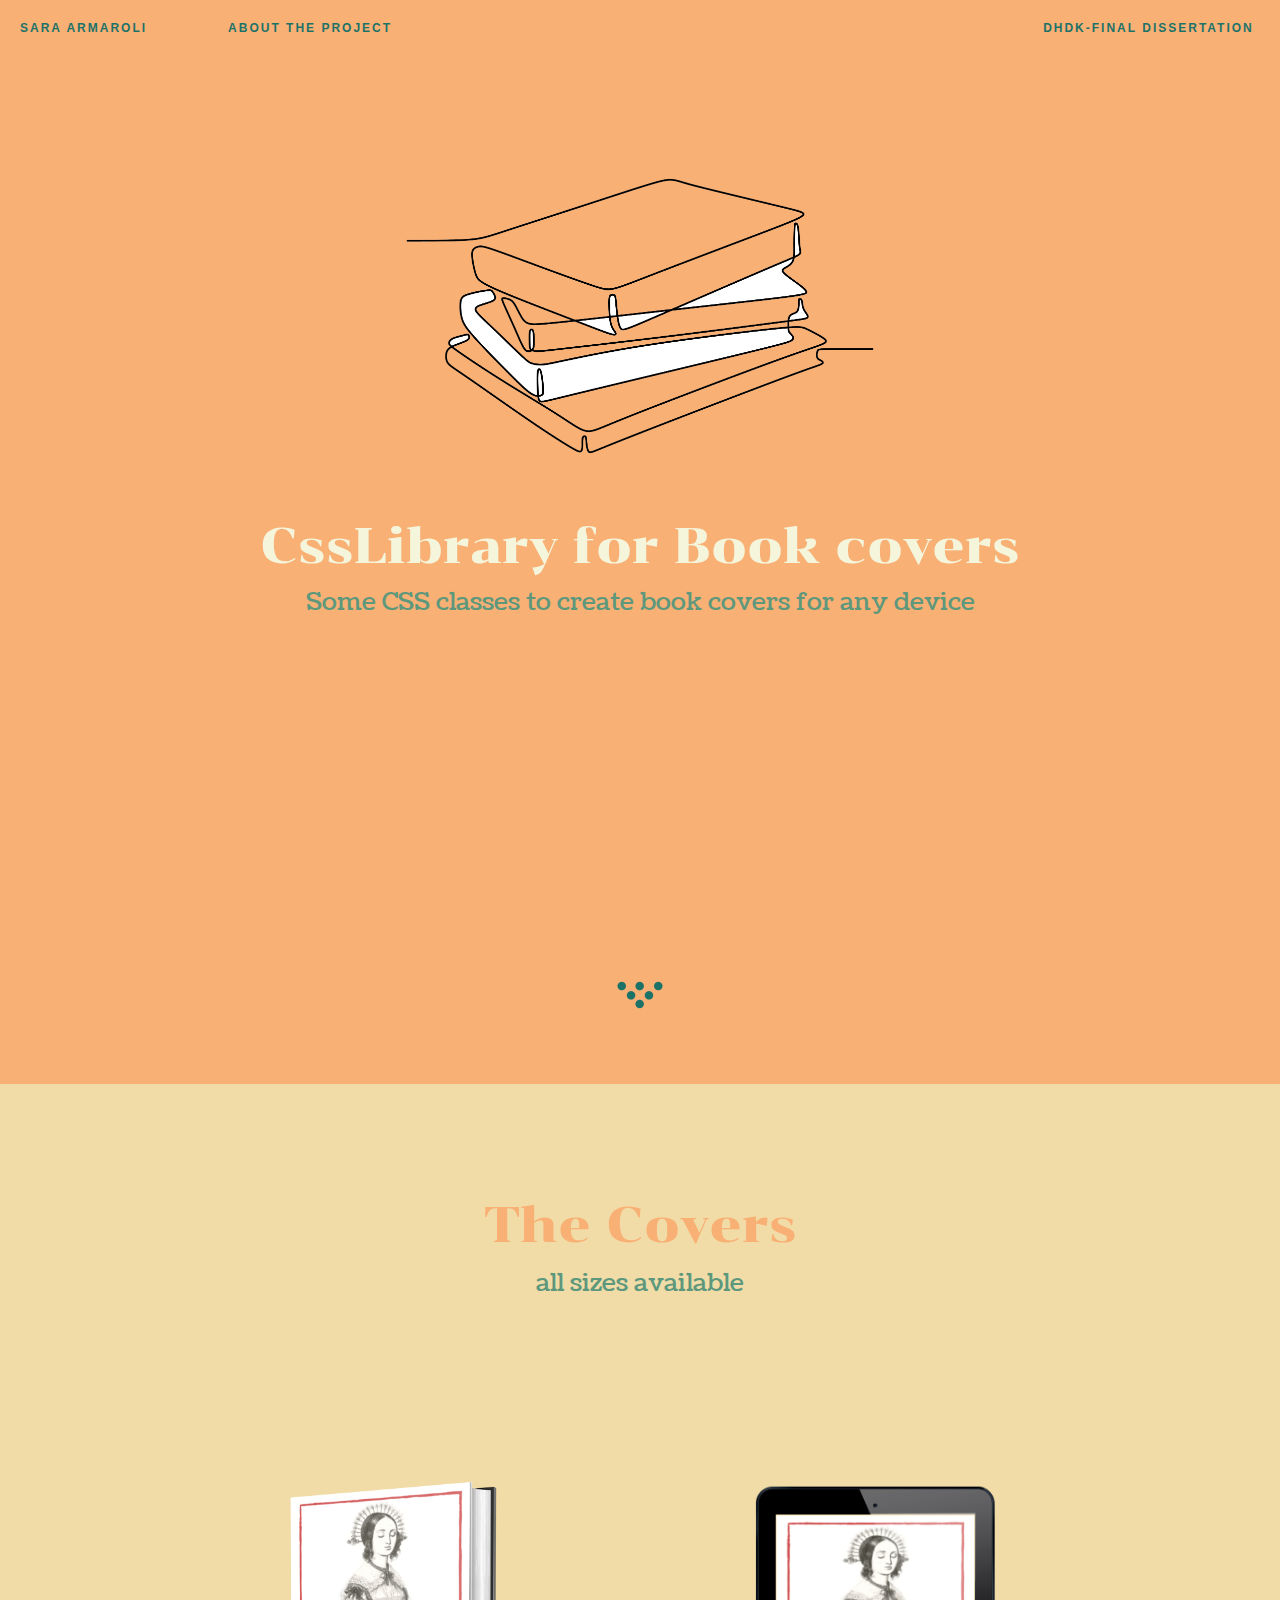
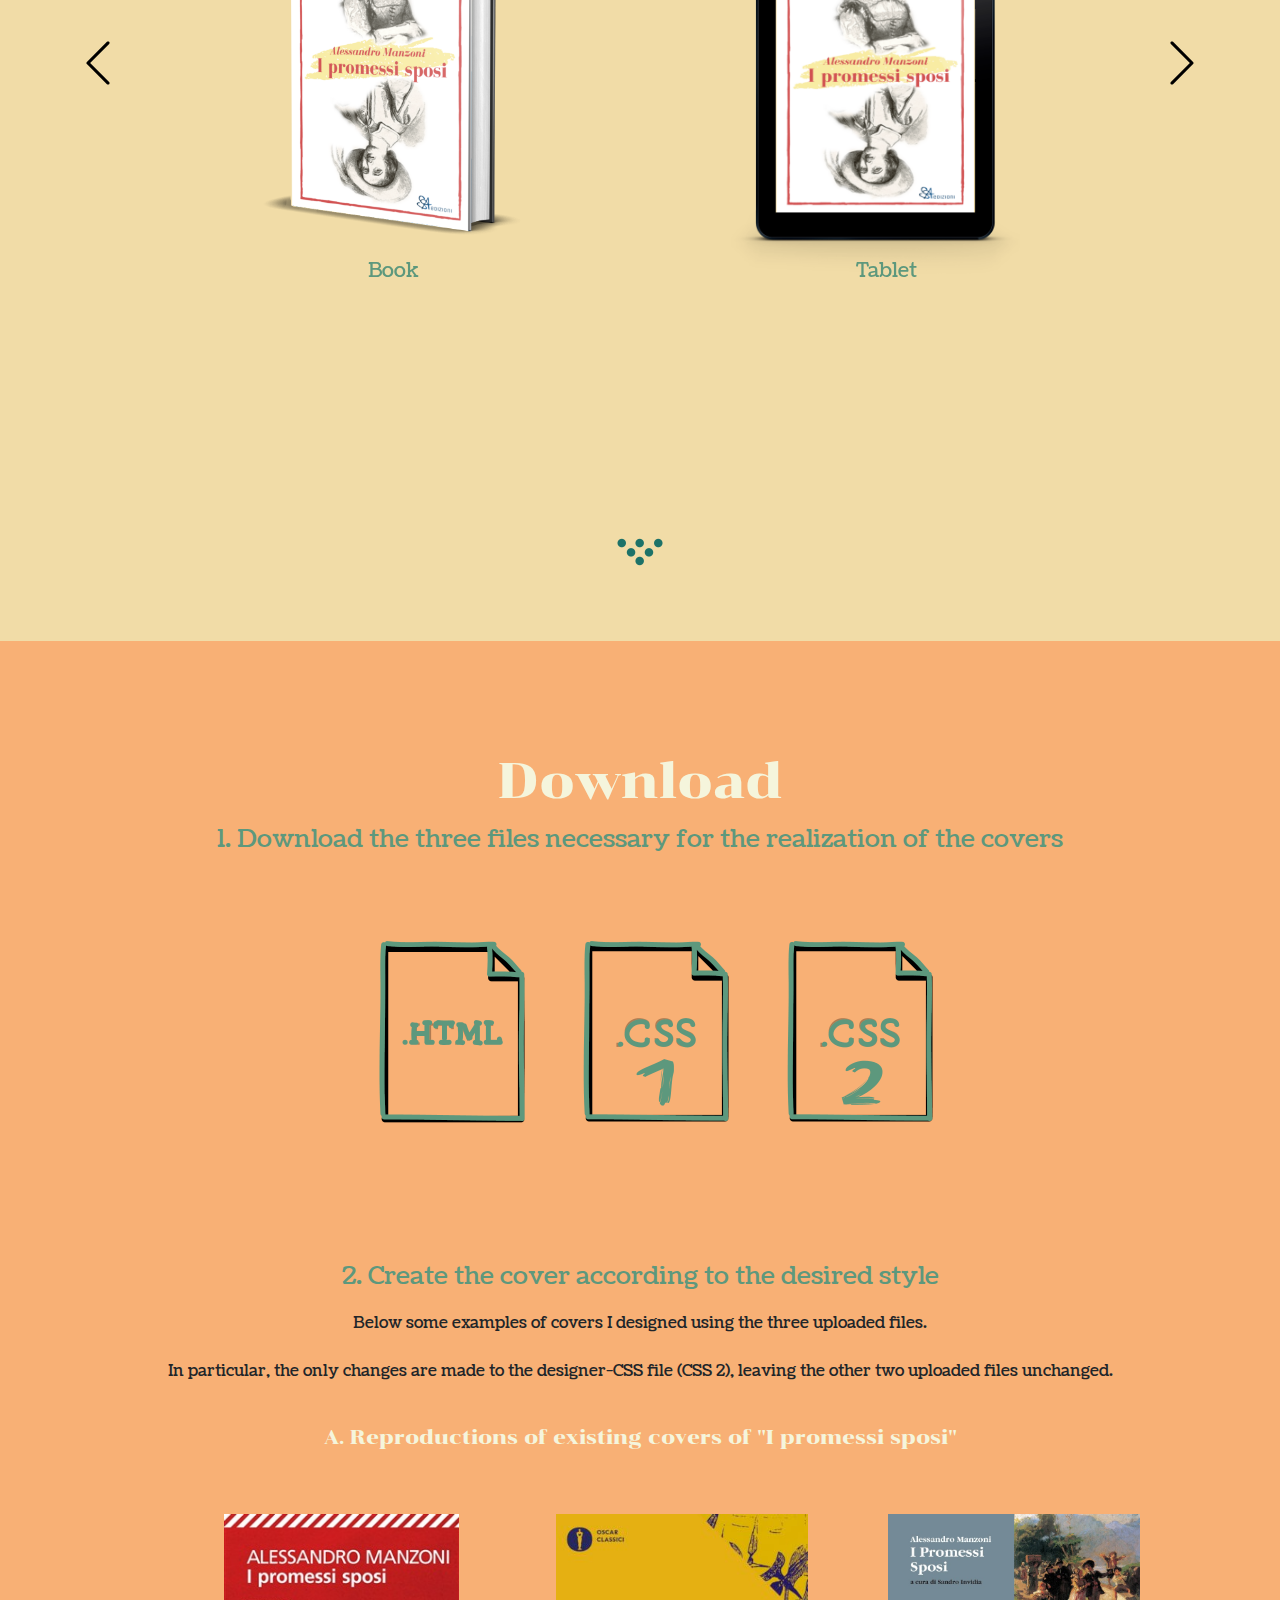
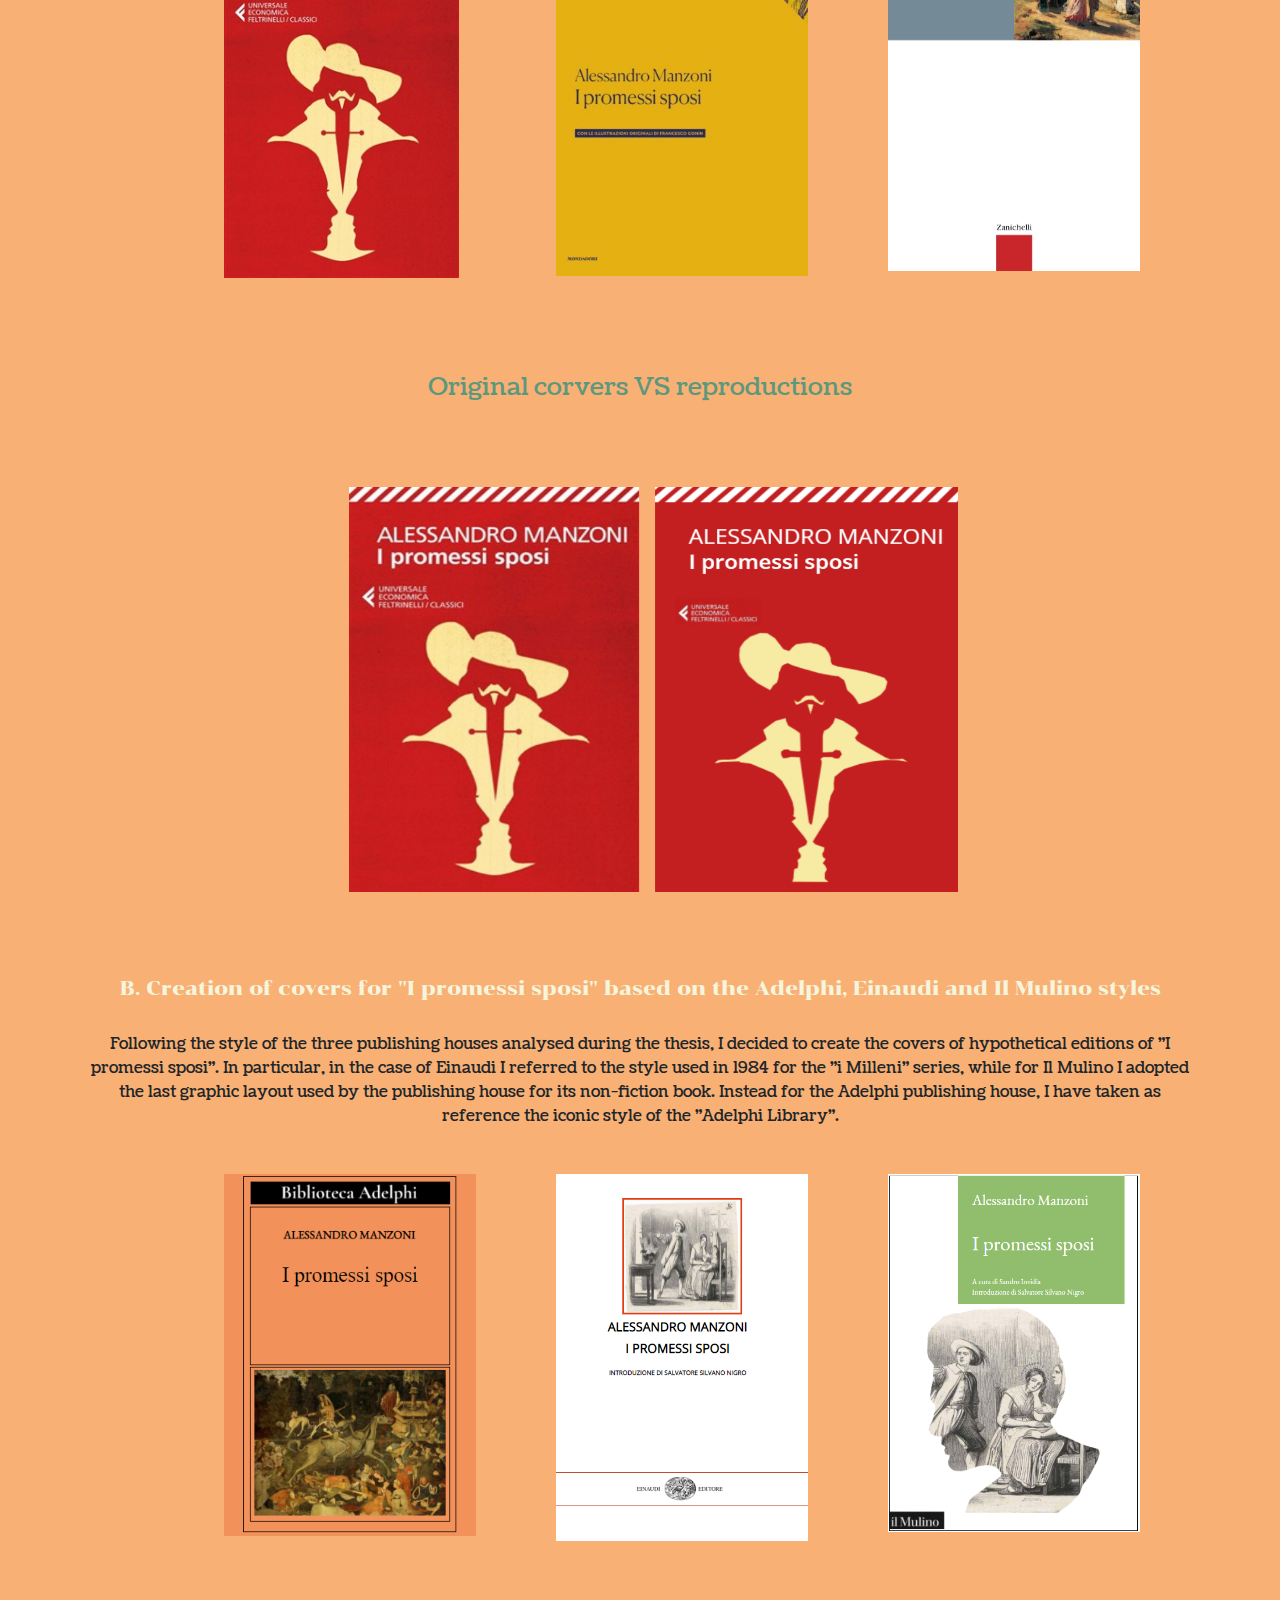
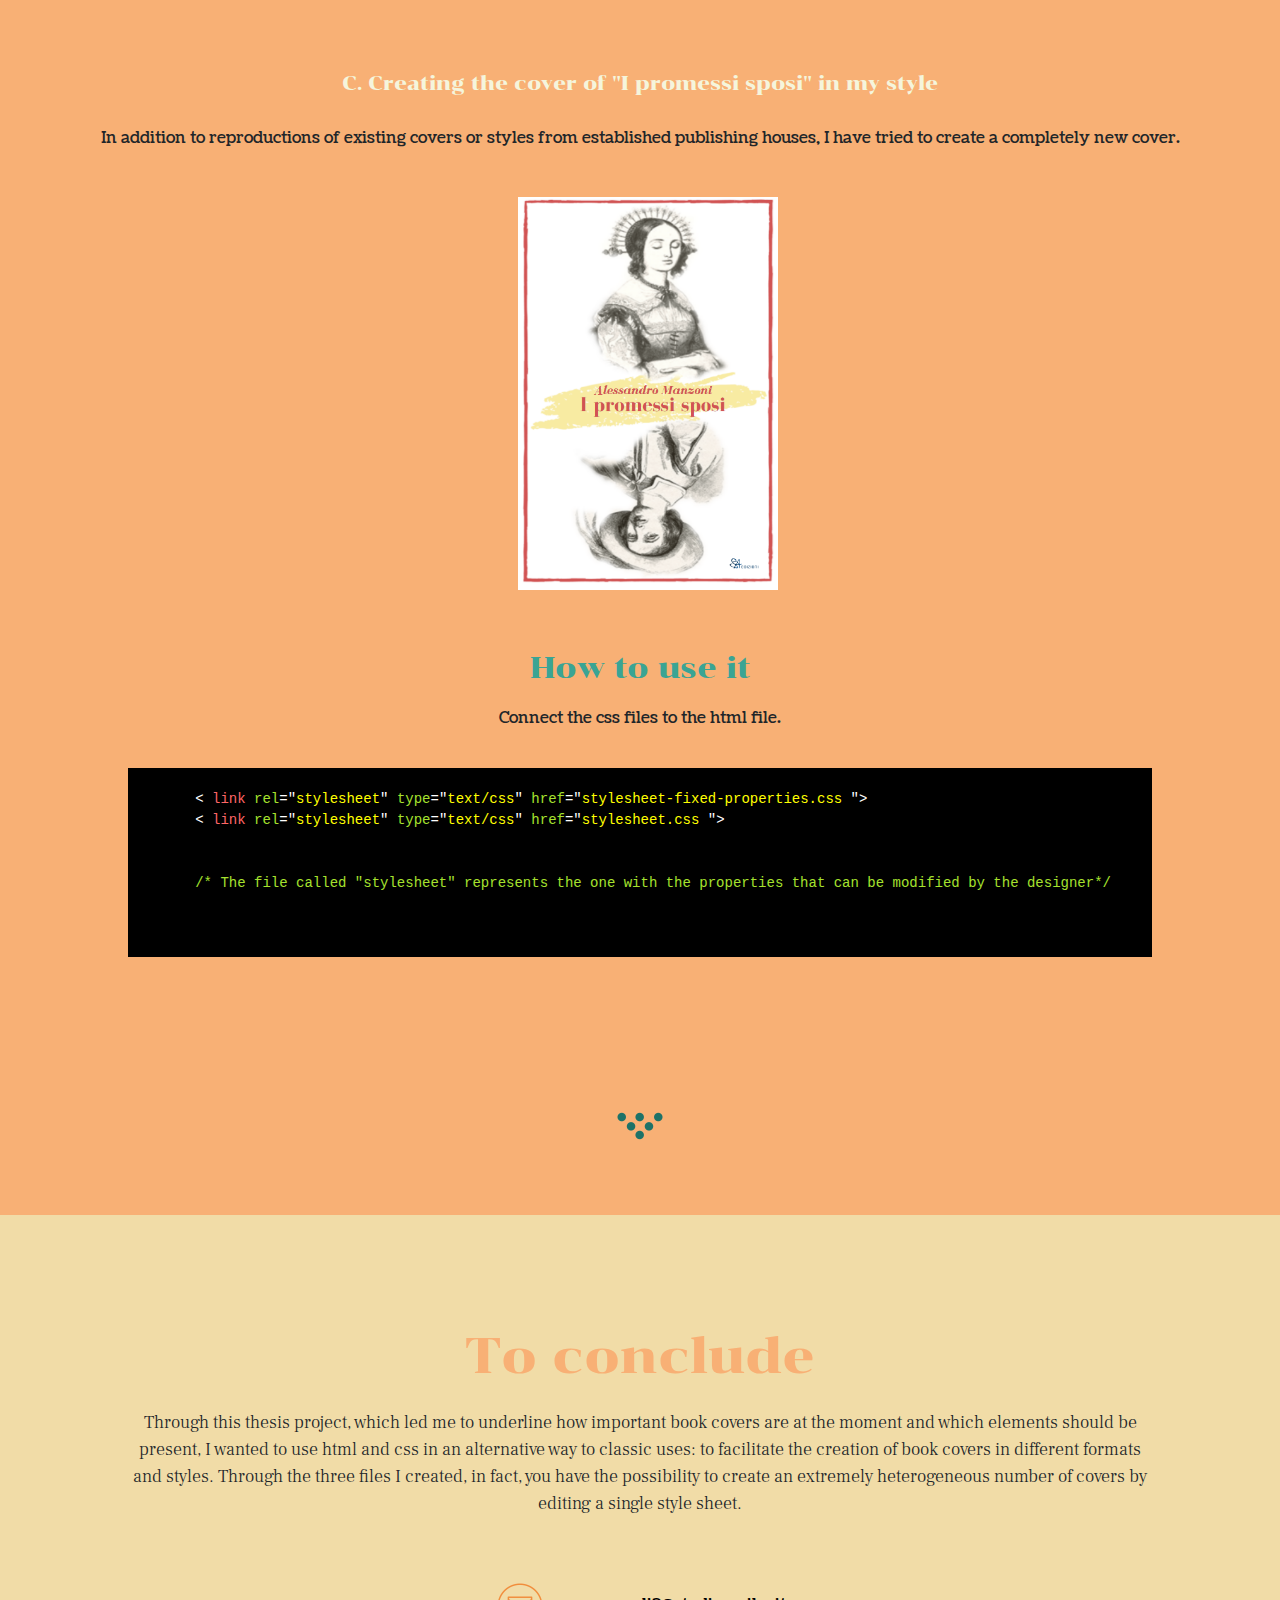
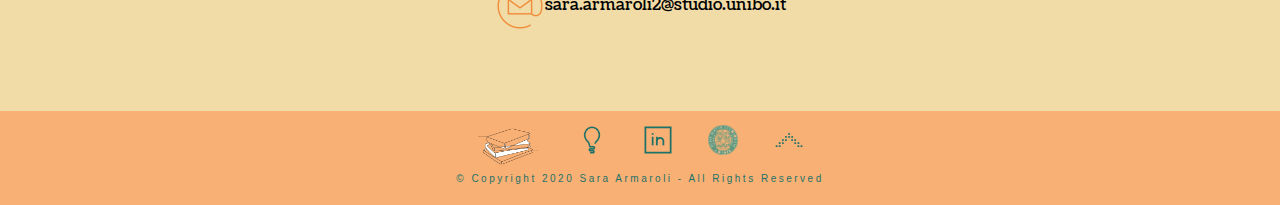
==== commit d9701d9b: "gvjhb" ====
--- a/index.html
+++ b/index.html
@@ -5,7 +5,7 @@
         <title> Bookcover-CssLibrary  </title>
         <link rel="stylesheet" type="text/css" href="stylesheet.css"> 
 		<style id="css" type="text/css" href="stylesheet.css"></style>
-		
+	
 
 		<link rel="icon" href="img/book-line.png">
 	<link rel="stylesheet" href="https://maxcdn.bootstrapcdn.com/bootstrap/4.0.0/css/bootstrap.min.css" integrity="sha384-Gn5384xqQ1aoWXA+058RXPxPg6fy4IWvTNh0E263XmFcJlSAwiGgFAW/dAiS6JXm" crossorigin="anonymous">
@@ -414,7 +414,13 @@
 				</div>
 			  </div>
 			</div>
-			</div> </div>
+			</div>
+		
+		
+		
+		
+		
+		</div>
 		
 			
 				
@@ -436,8 +442,42 @@
 		<div class="retract" style="background-color:F8B075;"> <a  role="button" class="nav-link"  data-toggle="modal" data-target="#exampleModalCenter6"><img style="width:150%" src="img/zanichelli-copertina.jpg"></a></div>
 		
 	  </div>
-	 
+	  
+    
+       <div class="slide-copertine">
+        <p class="step-slide-copertine ">Original corvers VS reproductions</p>
+<ul id="foto-copertine">
+  <input type="radio" name="radio-btn" id="img-1" checked />
+  <li id="img-container">
+      <div id="img-inner">
+          <img src="img/feltrinelli-paragone.png">
+      </div>
+      <label for="img-6" class="sb-bignav" title="Previous">&#x2039;</label>
+      <label for="img-2" class="sb-bignav" title="Next">&#x203a;</label>
+  </li>
+  
+  <input type="radio" name="radio-btn" id="img-2" />
+  <li id="img-container">
+      <div id="img-inner">
+          <img src="img/mondadori-paragone.png">
+      </div>
+      <label for="img-1" class="sb-bignav" title="Previous">&#x2039;</label>
+      <label for="img-3" class="sb-bignav" title="Next">&#x203a;</label>
+  </li>
+  
+  <input type="radio" name="radio-btn" id="img-3" />
+  <li id="img-container">
+      <div id="img-inner">
+          <img src="img/zanichelli-paragone.png">
+      </div>
+      <label for="img-2" class="sb-bignav" title="Previous">&#x2039;</label>
+      <label for="img-1" class="sb-bignav" title="Next">&#x203a;</label>
+  </li>
+  
+</ul>
 </div>
+</div>
+
 <p class="step3 existingcover">B. Creation of covers for "I promessi sposi" based on the Adelphi, Einaudi and Il Mulino styles</p>
 <p class="sub-paragraph4">Following the style of the three publishing houses analysed during the thesis, I decided to create the covers of hypothetical editions of "I promessi sposi". 
 	In particular, in the case of Einaudi I referred to the style used in 1984 for the "i Milleni" series, while for Il Mulino I adopted the last graphic layout used by the publishing house for its non-fiction book. Instead for the Adelphi publishing house, I have taken as reference the iconic style of the "Adelphi Library".
@@ -1199,14 +1239,6 @@
 		<p class="contatti2"><img src="img/contatti.png" class="img-contatti">sara.armaroli2@studio.unibo.it</p>	
 	
 
-	
-</div>
-
-
-
-
-  
-  
   
 </div>
 <!------------------------------------------FOOTER-------------------------------------------->
--- a/stylesheet.css
+++ b/stylesheet.css
@@ -403,12 +403,21 @@
         .existingcover{margin-left:10%;
         margin-right:10%;}
         .mia-copertina{margin-bottom:12%;}
+
+        .slide-copertine{padding-bottom:36% !important;
+                           
+        }
+
+        #foto-copertine{left:47% !important;}
+
+         .step-slide-copertine{padding-top:10%;
+        margin-left:9%;}
                 }
               
                
 
 @media (max-width: 992px){ body{ overflow-x: hidden;}
-     
+.sezione3{background-color: pink;}
 
                         #about{margin-left: 9%;
                                 margin-top: 3%;
@@ -433,13 +442,38 @@
                         .sub-paragraph{margin-top:12%;}
                         .sub-paragraph2{padding-left:5%;
                                         padding-right:5%;}
-                         }
+
+                         .slide-copertine{padding-bottom:40% !important;
+                           
+                                          }
+                        #foto-copertine{left:47% !important;}
+
+                         .step-slide-copertine{padding-top:10%;
+                                               margin-left:9%;}
+                                               .carre_couleur {
+                                                width: 80%;
+                                                padding:5%;
+                                                margin-left:25%;
+                                            }
+                                .mondadori{margin-top:50%;
+                                         }
+                                .zanichelli{margin-top:50%;
+                                          margin-bottom:25%;}
+                               
+                                .mia-copertina{margin-bottom:25%;
+                                margin-left:20%;}
+                                
+                                .Download{margin-left:5%;
+                                margin-right:5%;
+                                font-size:25px;}
+                                
+                        }
 
                          
     
         
 @media (max-width: 700px){body{overflow-x: hidden;}
-          
+          .sezione3{background-color: green;}
                         #about{margin-left: -10%;
                                
                                  }
@@ -454,9 +488,49 @@
 
                         
                         .sub-paragraph{margin-top:30%;}
+
+                        .slide-copertine{padding-bottom:32%;}
+
+                         
+                      .carre_couleur {
+                        width: 80%;
+                        padding:5%;
+                        margin-left:25%;
+                    }
+        .mondadori{margin-top:50%;
+                 }
+        .zanichelli{margin-top:50%;
+                  margin-bottom:25%;}
+       
+        .mia-copertina{margin-bottom:25%;
+        margin-left:20%;}
+        
+        .Download{margin-left:5%;
+        margin-right:5%;
+        font-size:25px;}
+
+        .acced{display:none;}
+
+        .slide-copertine{padding-bottom:200%;
+                        margin-bottom:200%;
+                        }
+
+
+        .step-slide-copertine{font-size: 25px;
+                font-family: Coustard-Regular;
+                color:5D987D;
+                  margin-top:20%;
+                        }
+
+                        #img-inner img {
+                                width: 51%;
+                                height: 51%;
+                            }
+
                         }
 
 @media (max-width: 650px){body{overflow-x: hidden;}
+.sezione3{background-color:yellow;}
       
 
 
@@ -470,13 +544,50 @@
                                            
                
                         .sub-paragraph2{padding-left:5%;
-                                        padding-right:5%;}                         
-                        }
-
+                                        padding-right:5%;}  
+                          
+                     
+                      
+                      .carre_couleur {
+                        width: 80%;
+                        padding:5%;
+                        margin-left:25%;
+                    }
+        .mondadori{margin-top:50%;
+                 }
+        .zanichelli{margin-top:50%;
+                  margin-bottom:25%;}
+       
+        .mia-copertina{margin-bottom:25%;
+        margin-left:20%;}
+        
+        .Download{margin-left:5%;
+        margin-right:5%;
+        font-size:25px;}
+
+        .acced{display:none;}
+
+        .slide-copertine{padding-bottom:200%;
+                        margin-bottom:200%;
+                        }
+
+
+        .step-slide-copertine{font-size: 25px;
+                font-family: Coustard-Regular;
+                color:5D987D;
+                  margin-top:20%;
+                        }
+
+                        #img-inner img {
+                                width: 51%;
+                                height: 51%;
+                            }
+                        }
+                
 
 @media (max-width: 550px){body{ overflow-x: hidden;}
 .freccia{margin-top:50%;}
-                        #about{margin-left: -10%;
+#about{margin-left: -10%;
                                 }
                 
                         #final-dissertation{margin-top:-2%;
@@ -503,12 +614,118 @@
 
                         .acced{display:none;}
 
-                        
-                        
-
-
-                        }
-
+                        .slide-copertine{padding-bottom:32%;}
+
+                        }
+
+
+
+
+  .step-slide-copertine{font-size: 25px;
+                                font-family: Coustard-Regular;
+                                color:5D987D;
+                        margin-top:20%;
+                        }
+                        
+                        ul, li { display: block; }
+                        .slide-copertine{  margin-bottom: 20%;
+                        padding-bottom:20%;}
+                        
+                        #foto-copertine {
+                        margin-top:5%;
+                      
+                            left: 48%;
+                            width: 609px;
+                            height: 405px;
+                            display: block;
+                            position: absolute;
+                            margin-left: -305px;
+                        }
+                        
+                        #foto-copertine * {
+                            user-select: none;
+                            -ms-user-select: none;
+                            -moz-user-select: none;
+                            -khtml-user-select: none;
+                            -webkit-user-select: none;
+                            -webkit-touch-callout: none;
+                        }
+                        
+                        #foto-copertine input { display: none; }
+                        
+                        #img-inner {
+                            top: 0;
+                            opacity: 0;
+                            width: 609px;
+                            height: 405px;
+                            display: block;
+                            position: absolute;
+                            
+                            transform: scale(0);
+                            -moz-transform: scale(0);
+                            -webkit-transform: scale(0);
+                            
+                            transition: all .7s ease-in-out;
+                            -moz-transition: all .7s ease-in-out;
+                            -webkit-transition: all .7s ease-in-out;
+                        }
+                        
+                        #img-inner img {
+                            width: 100%;
+                            height: 100%;
+                        }
+                        
+                        #img-inner:nth-of-type(1) {
+                            /* And... CSS3 image preloading :D */
+                            background-image:
+                                url("img/feltrinelli-paragone.png"),
+                                url("img/mondadori-paragone.png"),
+                                url("img/zanichelli-paragone.png")
+                        }
+                        
+                        #img-inner:hover ~ label.sb-bignav { opacity: 0.5; }
+                        
+                        label.sb-bignav:hover { opacity: 1; }
+                        
+                        
+                        .sb-bignav {
+                            width: 200px;
+                            height: 100%;
+                            display: none;
+                            position: absolute;
+                            
+                            opacity: 0;
+                            z-index: 9;
+                            cursor: pointer;
+                            
+                            transition: opacity .2s;
+                            -moz-transition: opacity .2s;
+                            -webkit-transition: opacity .2s;
+                                
+                            color: white;
+                            font-size: 50pt;
+                            text-align: center;
+                            line-height: 380px;
+                            font-family: "Varela Round", sans-serif;
+                            background-color: rgba(255, 255, 255, .3);
+                            text-shadow: 0px 0px 15px rgb(119, 119, 119);
+                        }
+                        
+                        label[title="Next"] { right: 0; }
+                        
+                        input:checked + li > #img-inner {
+                            opacity: 1;
+                                
+                            transform: scale(1);
+                            -moz-transform: scale(1);
+                            -webkit-transform: scale(1);
+                            
+                            transition: opacity 1s ease-in-out;
+                            -moz-transition: opacity 1s ease-in-out;
+                            -webkit-transition: opacity 1s ease-in-out;
+                        }
+                        
+                        input:checked + li > label { display: block; }
  
                    
       
@@ -517,4 +734,4 @@
 
      
 
-                               +                       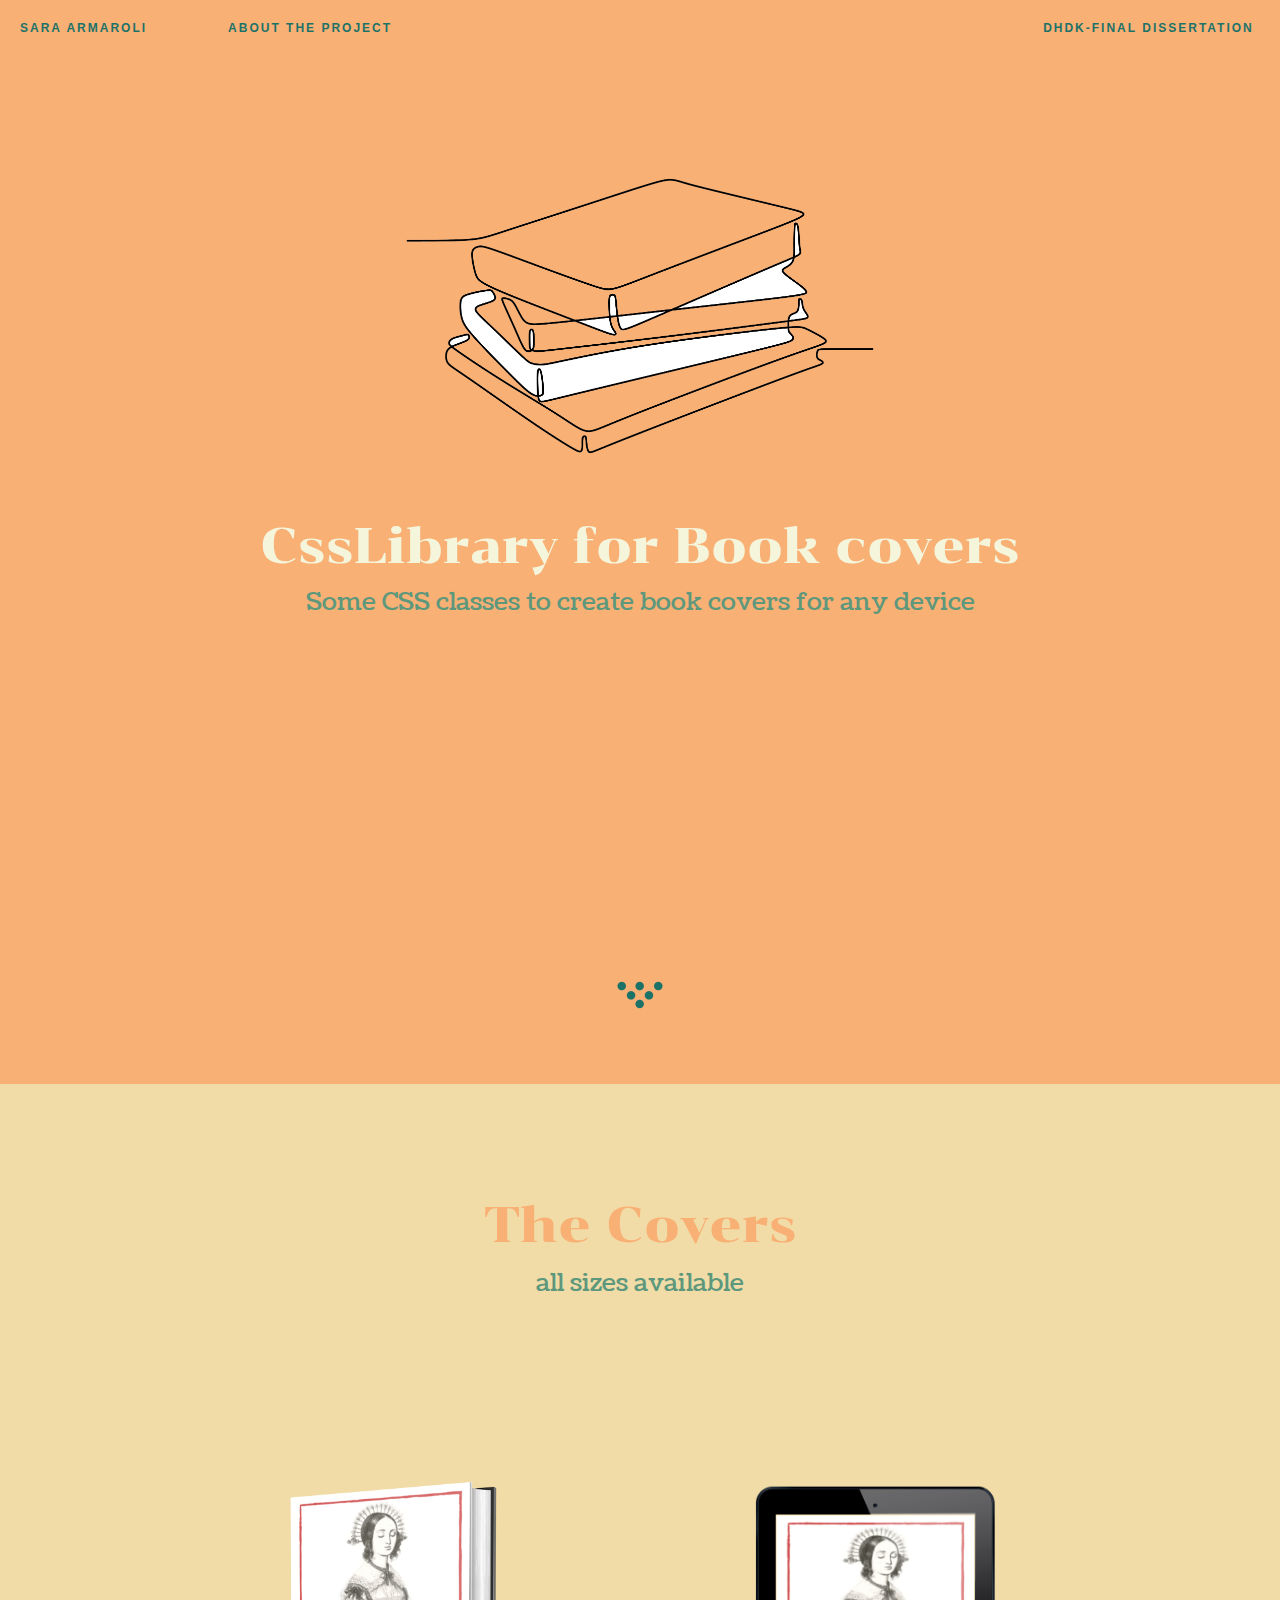
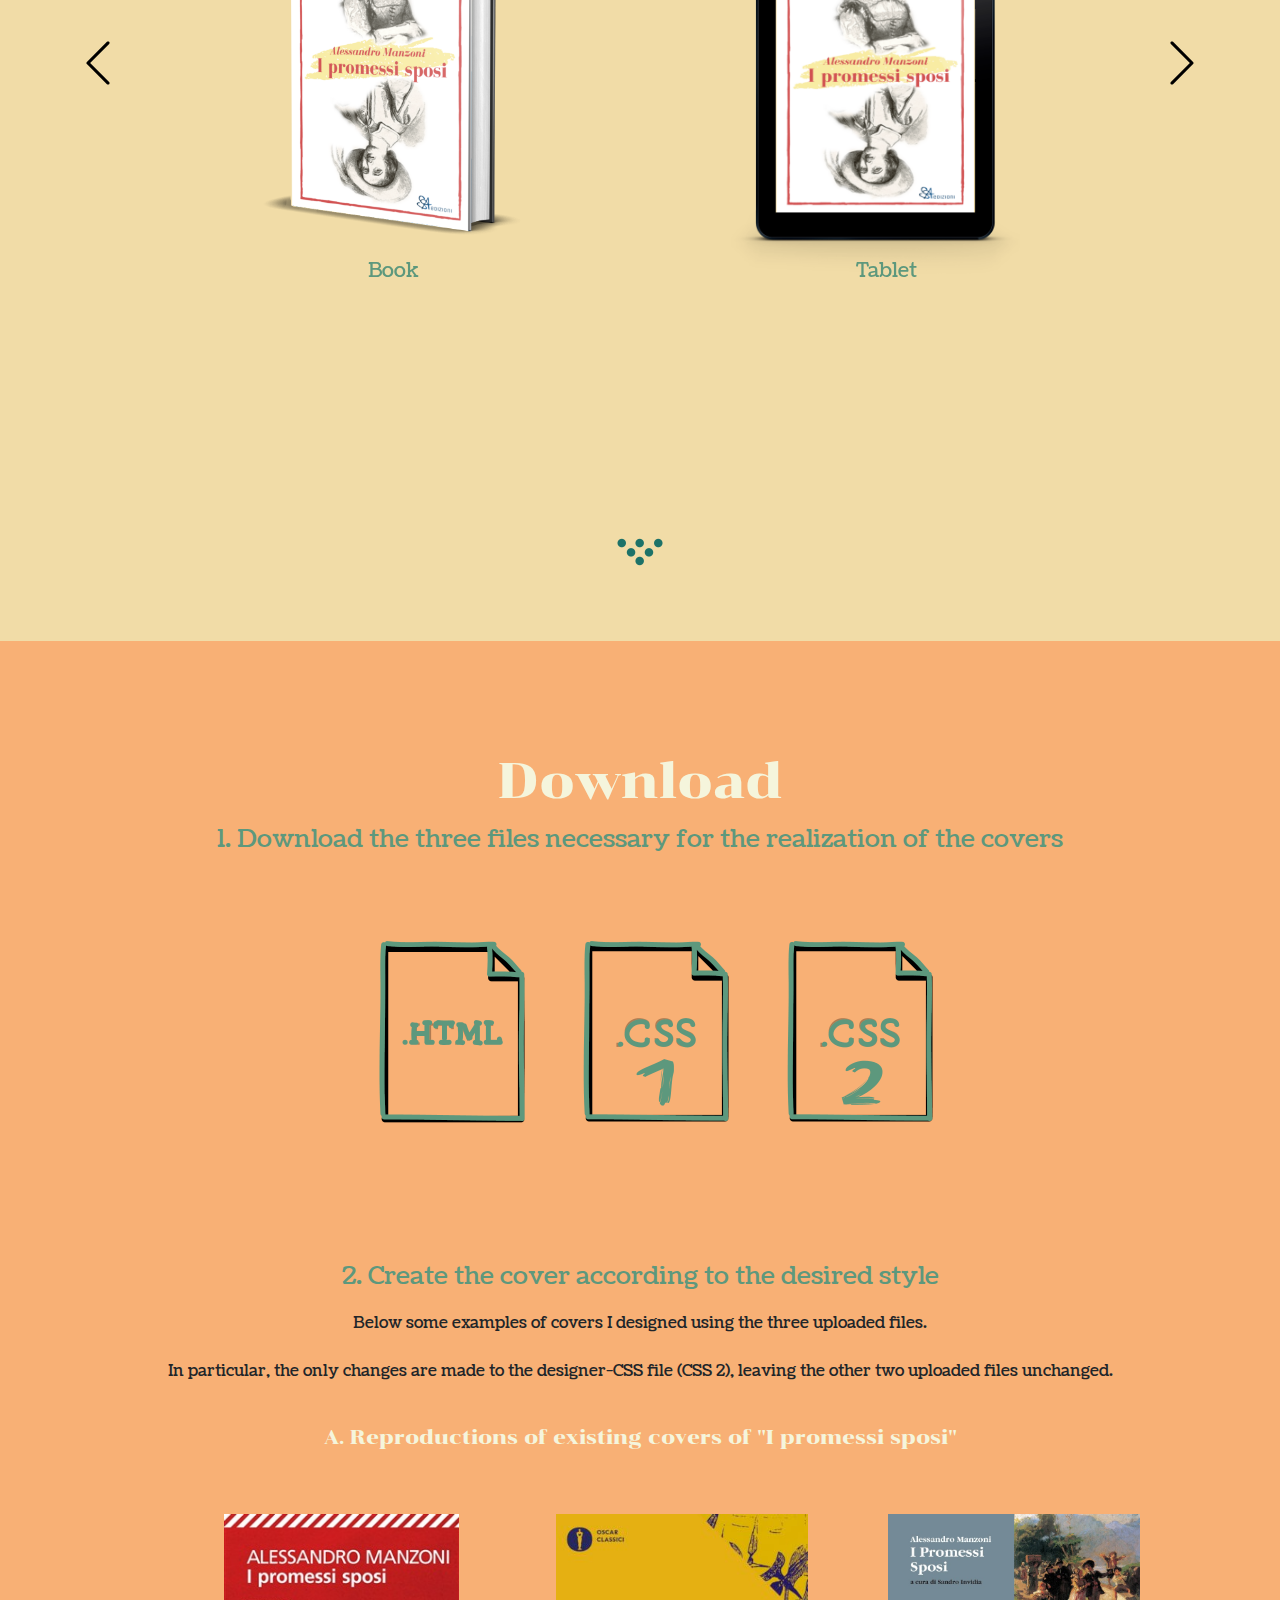
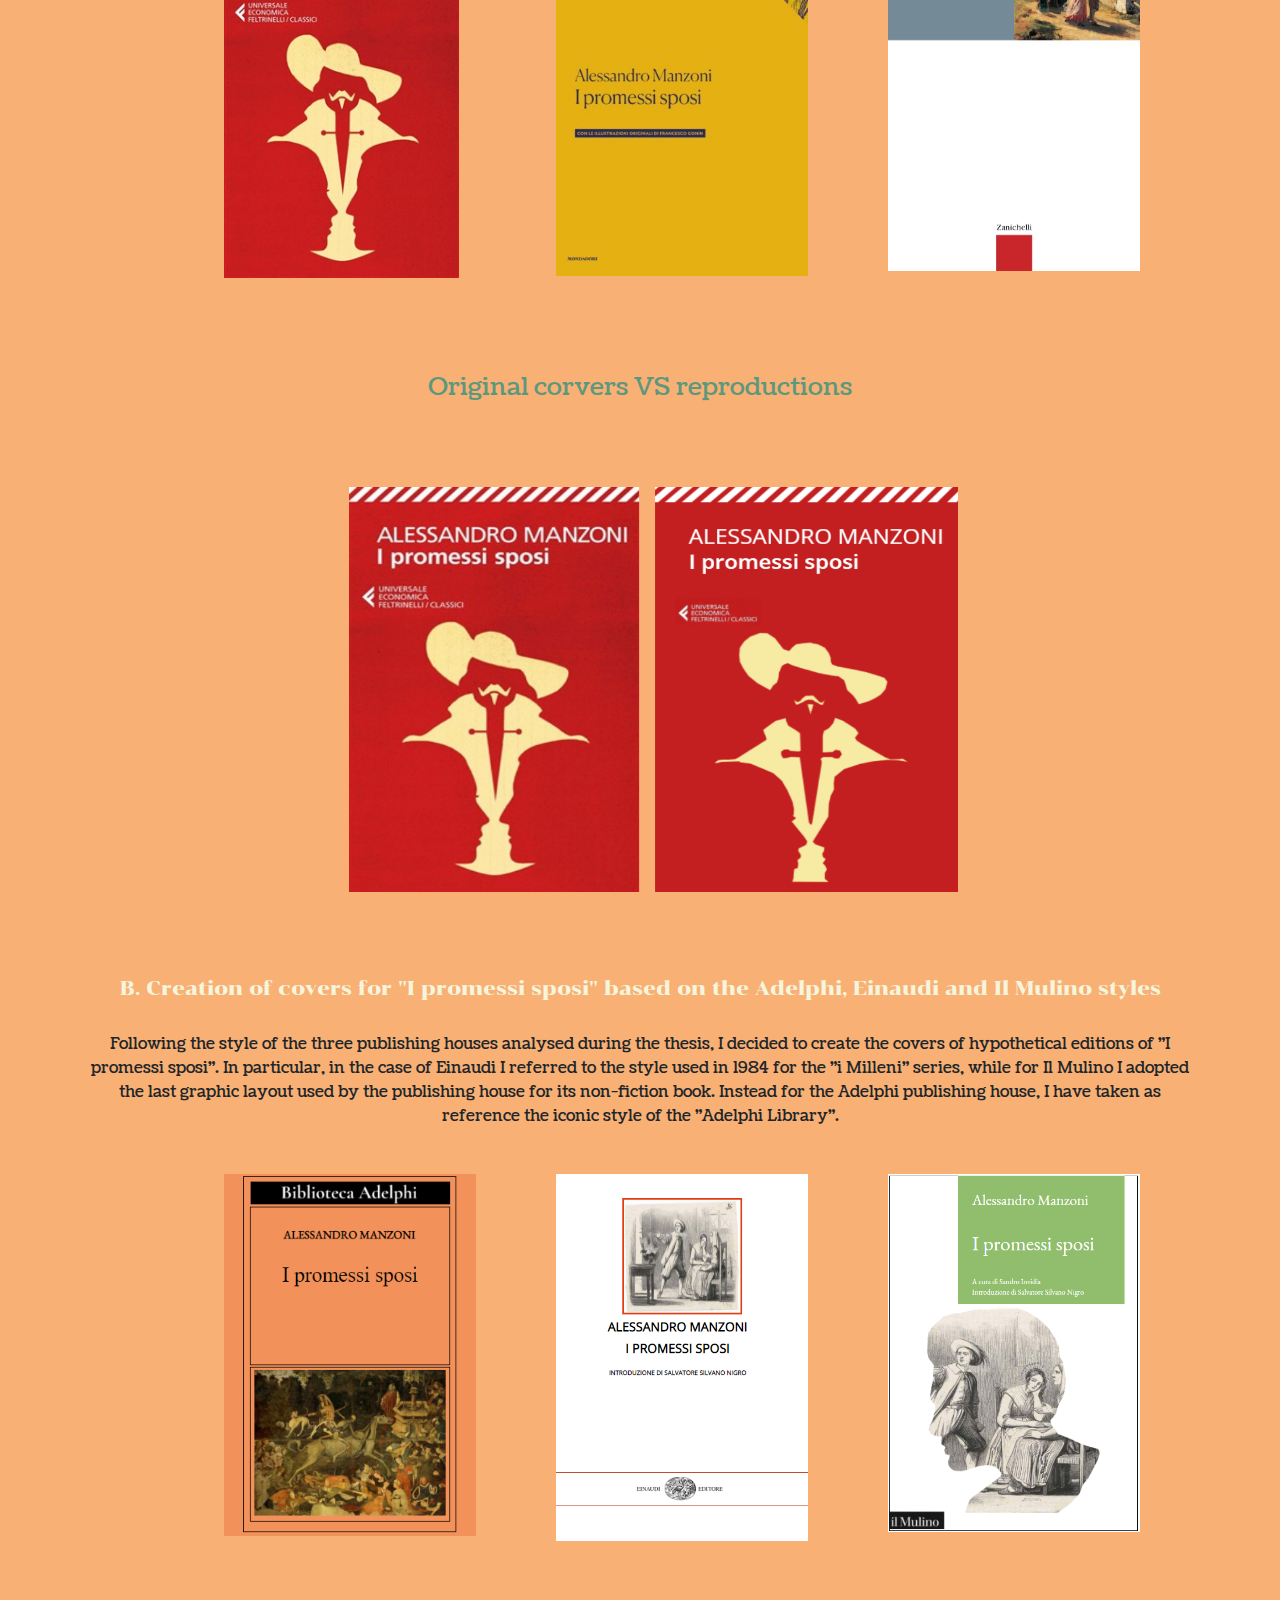
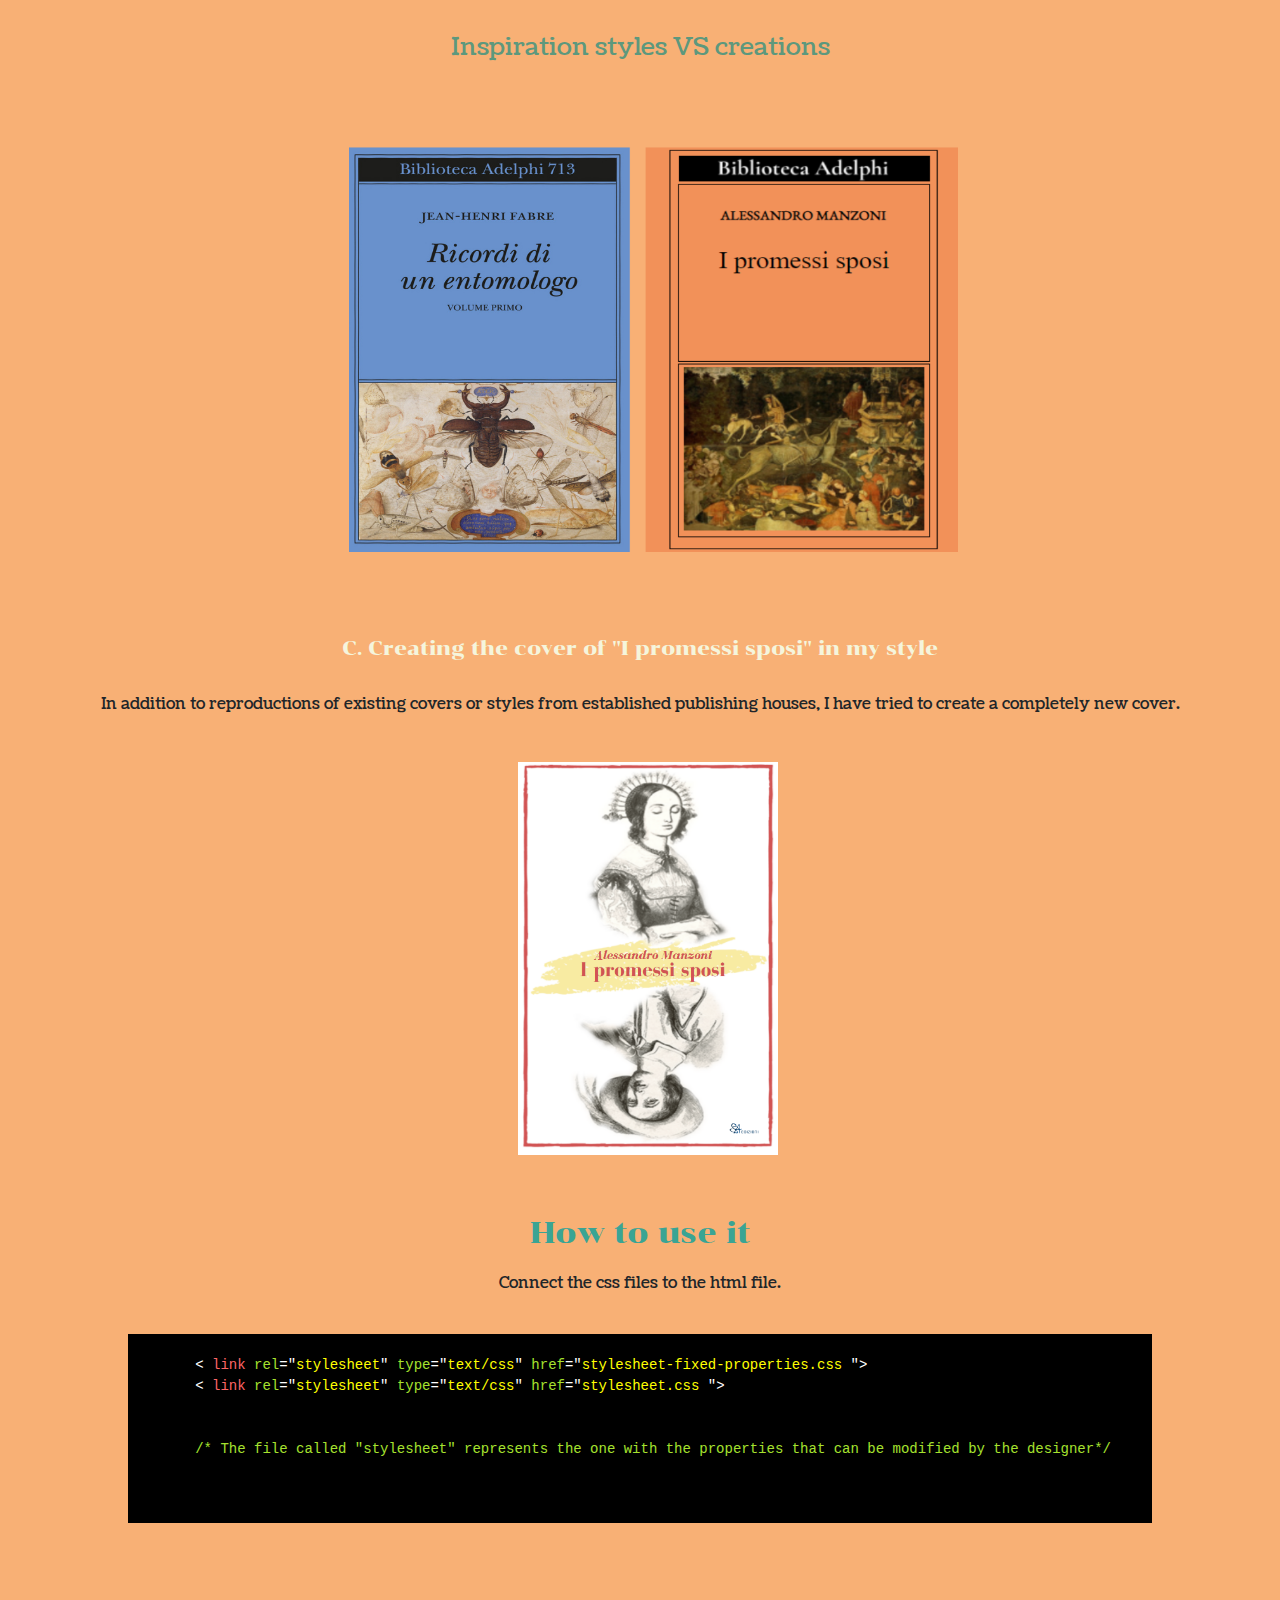
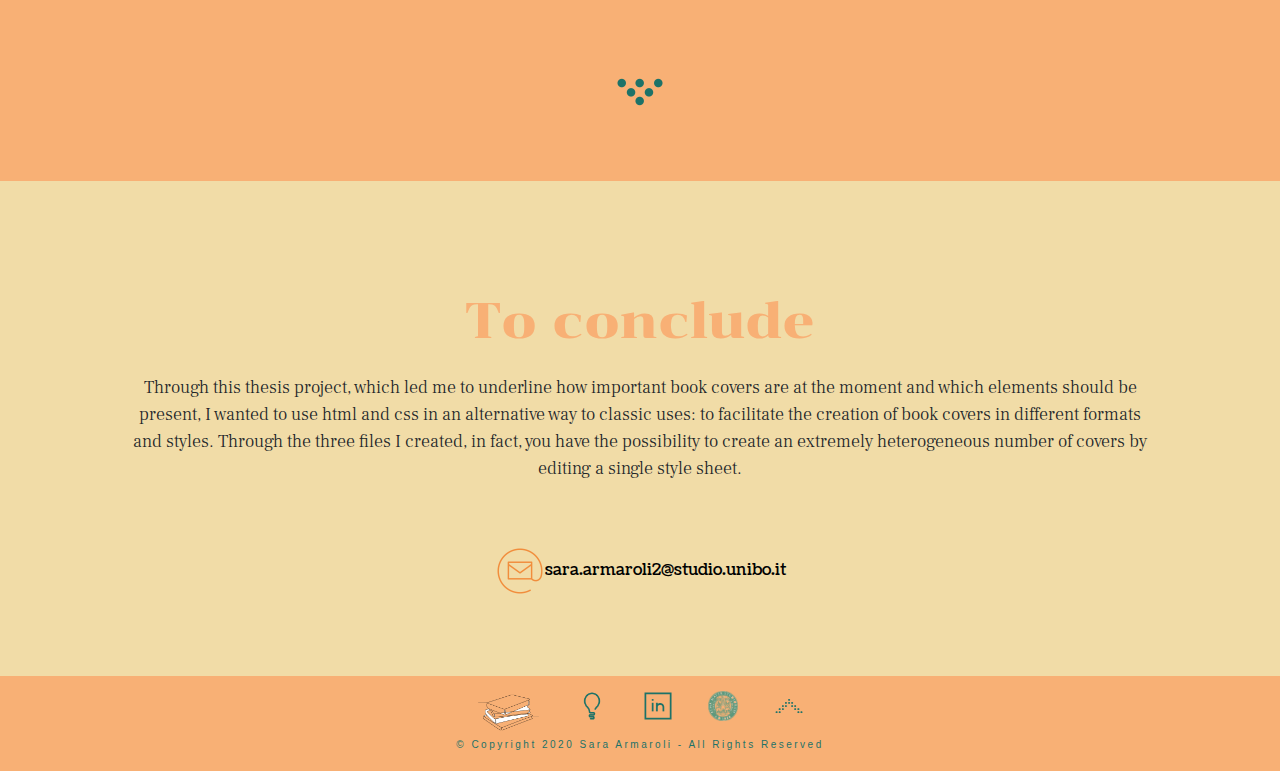
==== commit f9c77afe: "sc" ====
--- a/index.html
+++ b/index.html
@@ -452,7 +452,7 @@
       <div id="img-inner">
           <img src="img/feltrinelli-paragone.png">
       </div>
-      <label for="img-6" class="sb-bignav" title="Previous">&#x2039;</label>
+      <label for="img-3" class="sb-bignav" title="Previous">&#x2039;</label>
       <label for="img-2" class="sb-bignav" title="Next">&#x203a;</label>
   </li>
   
@@ -496,7 +496,39 @@
 		<div class="retract" style="background-color:F8B075;"> <a  role="button" class="nav-link"  data-toggle="modal" data-target="#exampleModalCenter9"><img style="width:150%" src="img/mulino-cop.png"></a></div>
 		
 	  </div>
-	 
+	  <div class="slide-copertine">
+		<p class="step-slide-copertine ">Inspiration styles VS creations</p>
+		<ul id="foto-copertine">
+			<input type="radio" name="button" id="img-4" checked/>
+			<li id="img-container">
+				<div id="img-inner" >
+					<img src="img/adelphi-paragone.png">
+				</div>
+				<label for="img-6" class="sb-bignav" title="Previous">&#x2039;</label>
+				<label for="img-5" class="sb-bignav" title="Next">&#x203a;</label>
+			</li>
+			<input type="radio" name="button" id="img-5" />
+  <li id="img-container">
+      <div id="img-inner" >
+          <img src="img/einaudi-paragone.png">
+      </div>
+      <label for="img-4" class="sb-bignav" title="Previous">&#x2039;</label>
+      <label for="img-6" class="sb-bignav" title="Next">&#x203a;</label>
+  </li>
+  <input type="radio" name="button" id="img-6" />
+  <li id="img-container">
+      <div id="img-inner">
+          <img src="img/mulino-paragone.png">
+      </div>
+      <label for="img-5" class="sb-bignav" title="Previous">&#x2039;</label>
+      <label for="img-4" class="sb-bignav" title="Next">&#x203a;</label>
+  </li>
+			
+
+		</ul>
+		</div>
+	
+
 </div>
 <p class="step3 existingcover">C. Creating the cover of "I promessi sposi" in my style</p>
 <p class="sub-paragraph4">In addition to reproductions of existing covers or styles from established publishing houses, I have tried to create a completely new cover.</p>
--- a/stylesheet.css
+++ b/stylesheet.css
@@ -147,6 +147,8 @@
                            background-position: center center;
                            
                         }
+
+
 .row {margin-right: 6px;
 }
 
@@ -260,6 +262,116 @@
 .step3{
 margin-top:23%;
 padding-bottom:1%;}
+
+
+
+
+.step-slide-copertine{font-size: 25px;
+        font-family: Coustard-Regular;
+        color:5D987D;
+margin-top:20%;
+}
+
+ul, li { display: block; }
+.slide-copertine{  margin-bottom: 20%;
+padding-bottom:20%;}
+
+#foto-copertine {
+margin-top:5%;
+
+    left: 48%;
+    width: 609px;
+    height: 405px;
+    display: block;
+    position: absolute;
+    margin-left: -305px;
+}
+
+
+#foto-copertine * {
+    user-select: none;
+    -ms-user-select: none;
+    -moz-user-select: none;
+    -khtml-user-select: none;
+    -webkit-user-select: none;
+    -webkit-touch-callout: none;
+}
+
+#foto-copertine input { display: none; }
+
+#img-inner {
+    top: 0;
+    opacity: 0;
+    width: 609px;
+    height: 405px;
+    display: block;
+    position: absolute;
+    
+    transform: scale(0);
+    -moz-transform: scale(0);
+    -webkit-transform: scale(0);
+    
+    transition: all .7s ease-in-out;
+    -moz-transition: all .7s ease-in-out;
+    -webkit-transition: all .7s ease-in-out;
+}
+
+#img-inner img {
+    width: 100%;
+    height: 100%;
+}
+
+#img-inner:nth-of-type(1) {
+    /* And... CSS3 image preloading :D */
+    background-image:
+        url("img/feltrinelli-paragone.png"),
+        url("img/mondadori-paragone.png"),
+        url("img/zanichelli-paragone.png")
+}
+
+#img-inner:hover ~ label.sb-bignav { opacity: 0.5; }
+
+label.sb-bignav:hover { opacity: 1; }
+
+
+.sb-bignav {
+    width: 200px;
+    height: 100%;
+    display: none;
+    position: absolute;
+    
+    opacity: 0;
+    z-index: 9;
+    cursor: pointer;
+    
+    transition: opacity .2s;
+    -moz-transition: opacity .2s;
+    -webkit-transition: opacity .2s;
+        
+    color: white;
+    font-size: 50pt;
+    text-align: center;
+    line-height: 380px;
+    font-family: "Varela Round", sans-serif;
+    background-color: rgba(255, 255, 255, .3);
+    text-shadow: 0px 0px 15px rgb(119, 119, 119);
+}
+
+label[title="Next"] { right: 0; }
+
+input:checked + li > #img-inner {
+    opacity: 1;
+        
+    transform: scale(1);
+    -moz-transform: scale(1);
+    -webkit-transform: scale(1);
+    
+    transition: opacity 1s ease-in-out;
+    -moz-transition: opacity 1s ease-in-out;
+    -webkit-transition: opacity 1s ease-in-out;
+}
+
+input:checked + li > label { display: block; }
 
 
 .sub-paragraph{font-size: 30px;
@@ -431,45 +543,54 @@
                                              margin-top:-20%;
                                              padding-bottom:10%;
                                              }
-                        .parent{display:contents;
-                                
-                        }
-                        .copertine-riprodotte{margin-right:10%;}
+                        .parent{display:contents;}
+
+                        .copertine-riprodotte{margin-right:10%;
+                        margin-top:6%;}
+
                         .existingcover{margin-left:10%;
                         margin-right:10%;}
+
                         .mia-copertina{margin-bottom:12%;}
 
                         .sub-paragraph{margin-top:12%;}
                         .sub-paragraph2{padding-left:5%;
                                         padding-right:5%;}
 
-                         .slide-copertine{padding-bottom:40% !important;
-                           
-                                          }
-                        #foto-copertine{left:47% !important;}
+                         .slide-copertine{padding-bottom:40% !important;}
+                        
+                         #foto-copertine{left:47% !important;}
 
                          .step-slide-copertine{padding-top:10%;
                                                margin-left:9%;}
-                                               .carre_couleur {
-                                                width: 80%;
-                                                padding:5%;
-                                                margin-left:25%;
-                                            }
-                                .mondadori{margin-top:50%;
-                                         }
-                                .zanichelli{margin-top:50%;
-                                          margin-bottom:25%;}
+                                               
+                       
+                               
                                
                                 .mia-copertina{margin-bottom:25%;
-                                margin-left:20%;}
+                                margin-left:-1%;}
                                 
                                 .Download{margin-left:5%;
                                 margin-right:5%;
                                 font-size:25px;}
+
+                        .carre_couleur{justify-content: center;
+                                width: 200px;
+                                height: 200px;
+                                display: inline-block;
+                                position: relative;
+                                margin-top: 0px;}
                                 
                         }
 
-                         
+ @media (max-width: 900px){ body{ overflow-x: hidden;}
+                      .sezione3{background-color: orange;}
+                        
+                      .slide-copertine{margin-bottom:50%;
+                        margin-left:10%;}  
+                .step-slide-copertine{margin-top:30%;}  
+                .zanichelli{margin-top:40%;}                           
+                }
     
         
 @media (max-width: 700px){body{overflow-x: hidden;}
@@ -492,10 +613,10 @@
                         .slide-copertine{padding-bottom:32%;}
 
                          
-                      .carre_couleur {
+                      .carre_couleur {padding-right:-10%;
+                        margin-left:30%;
                         width: 80%;
-                        padding:5%;
-                        margin-left:25%;
+                      
                     }
         .mondadori{margin-top:50%;
                  }
@@ -511,8 +632,8 @@
 
         .acced{display:none;}
 
-        .slide-copertine{padding-bottom:200%;
-                        margin-bottom:200%;
+        .slide-copertine{
+                        margin-bottom:20%;
                         }
 
 
@@ -522,12 +643,20 @@
                   margin-top:20%;
                         }
 
-                        #img-inner img {
-                                width: 51%;
-                                height: 51%;
+        #img-inner img {
+                        width: 81%;
+                        height: 81%;
                             }
-
-                        }
+        #img-inner:nth-of-type(1) {
+        background-image: none;}
+        .sb-bignav {
+                
+                background-color:transparent;
+                text-shadow: transparent;
+            }
+      
+                                
+  }
 
 @media (max-width: 650px){body{overflow-x: hidden;}
 .sezione3{background-color:yellow;}
@@ -550,8 +679,8 @@
                       
                       .carre_couleur {
                         width: 80%;
-                        padding:5%;
-                        margin-left:25%;
+                        padding-right:-150%;
+                        margin-left:20%;
                     }
         .mondadori{margin-top:50%;
                  }
@@ -567,8 +696,8 @@
 
         .acced{display:none;}
 
-        .slide-copertine{padding-bottom:200%;
-                        margin-bottom:200%;
+        .slide-copertine{
+                        margin-bottom:30%;
                         }
 
 
@@ -579,13 +708,15 @@
                         }
 
                         #img-inner img {
-                                width: 51%;
-                                height: 51%;
+                                width: 70%;
+                                height: 70%;
+                               
                             }
                         }
                 
 
 @media (max-width: 550px){body{ overflow-x: hidden;}
+.sezione3{background-color: lightblue;}
 .freccia{margin-top:50%;}
 #about{margin-left: -10%;
                                 }
@@ -614,118 +745,16 @@
 
                         .acced{display:none;}
 
-                        .slide-copertine{padding-bottom:32%;}
-
+                        .slide-copertine{margin-bottom:50%;
+                        margin-left:10%;}
+                      
+                        #foto-copertine{margin-left:-65%;}
                         }
 
 
 
 
-  .step-slide-copertine{font-size: 25px;
-                                font-family: Coustard-Regular;
-                                color:5D987D;
-                        margin-top:20%;
-                        }
-                        
-                        ul, li { display: block; }
-                        .slide-copertine{  margin-bottom: 20%;
-                        padding-bottom:20%;}
-                        
-                        #foto-copertine {
-                        margin-top:5%;
-                      
-                            left: 48%;
-                            width: 609px;
-                            height: 405px;
-                            display: block;
-                            position: absolute;
-                            margin-left: -305px;
-                        }
-                        
-                        #foto-copertine * {
-                            user-select: none;
-                            -ms-user-select: none;
-                            -moz-user-select: none;
-                            -khtml-user-select: none;
-                            -webkit-user-select: none;
-                            -webkit-touch-callout: none;
-                        }
-                        
-                        #foto-copertine input { display: none; }
-                        
-                        #img-inner {
-                            top: 0;
-                            opacity: 0;
-                            width: 609px;
-                            height: 405px;
-                            display: block;
-                            position: absolute;
-                            
-                            transform: scale(0);
-                            -moz-transform: scale(0);
-                            -webkit-transform: scale(0);
-                            
-                            transition: all .7s ease-in-out;
-                            -moz-transition: all .7s ease-in-out;
-                            -webkit-transition: all .7s ease-in-out;
-                        }
-                        
-                        #img-inner img {
-                            width: 100%;
-                            height: 100%;
-                        }
-                        
-                        #img-inner:nth-of-type(1) {
-                            /* And... CSS3 image preloading :D */
-                            background-image:
-                                url("img/feltrinelli-paragone.png"),
-                                url("img/mondadori-paragone.png"),
-                                url("img/zanichelli-paragone.png")
-                        }
-                        
-                        #img-inner:hover ~ label.sb-bignav { opacity: 0.5; }
-                        
-                        label.sb-bignav:hover { opacity: 1; }
-                        
-                        
-                        .sb-bignav {
-                            width: 200px;
-                            height: 100%;
-                            display: none;
-                            position: absolute;
-                            
-                            opacity: 0;
-                            z-index: 9;
-                            cursor: pointer;
-                            
-                            transition: opacity .2s;
-                            -moz-transition: opacity .2s;
-                            -webkit-transition: opacity .2s;
-                                
-                            color: white;
-                            font-size: 50pt;
-                            text-align: center;
-                            line-height: 380px;
-                            font-family: "Varela Round", sans-serif;
-                            background-color: rgba(255, 255, 255, .3);
-                            text-shadow: 0px 0px 15px rgb(119, 119, 119);
-                        }
-                        
-                        label[title="Next"] { right: 0; }
-                        
-                        input:checked + li > #img-inner {
-                            opacity: 1;
-                                
-                            transform: scale(1);
-                            -moz-transform: scale(1);
-                            -webkit-transform: scale(1);
-                            
-                            transition: opacity 1s ease-in-out;
-                            -moz-transition: opacity 1s ease-in-out;
-                            -webkit-transition: opacity 1s ease-in-out;
-                        }
-                        
-                        input:checked + li > label { display: block; }
+  
  
                    
       
@@ -734,4 +763,4 @@
 
      
 
-                       +                     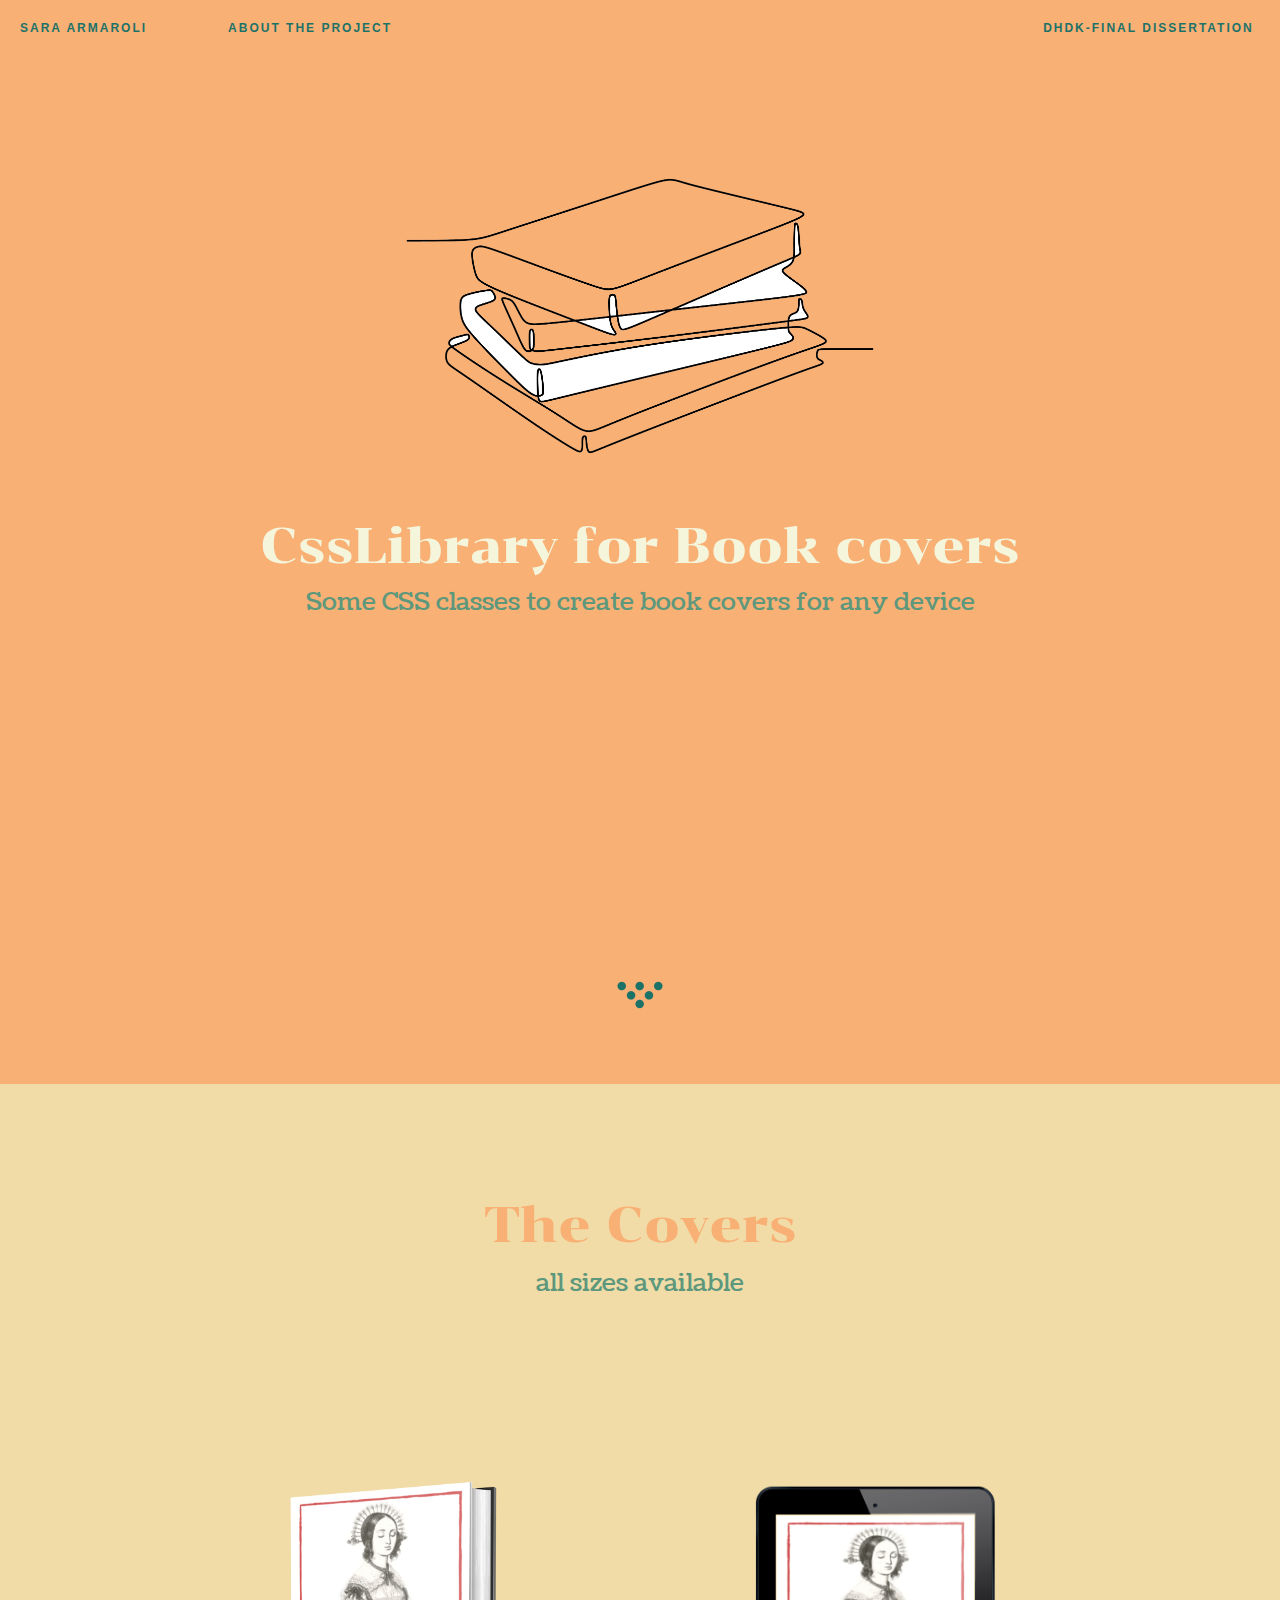
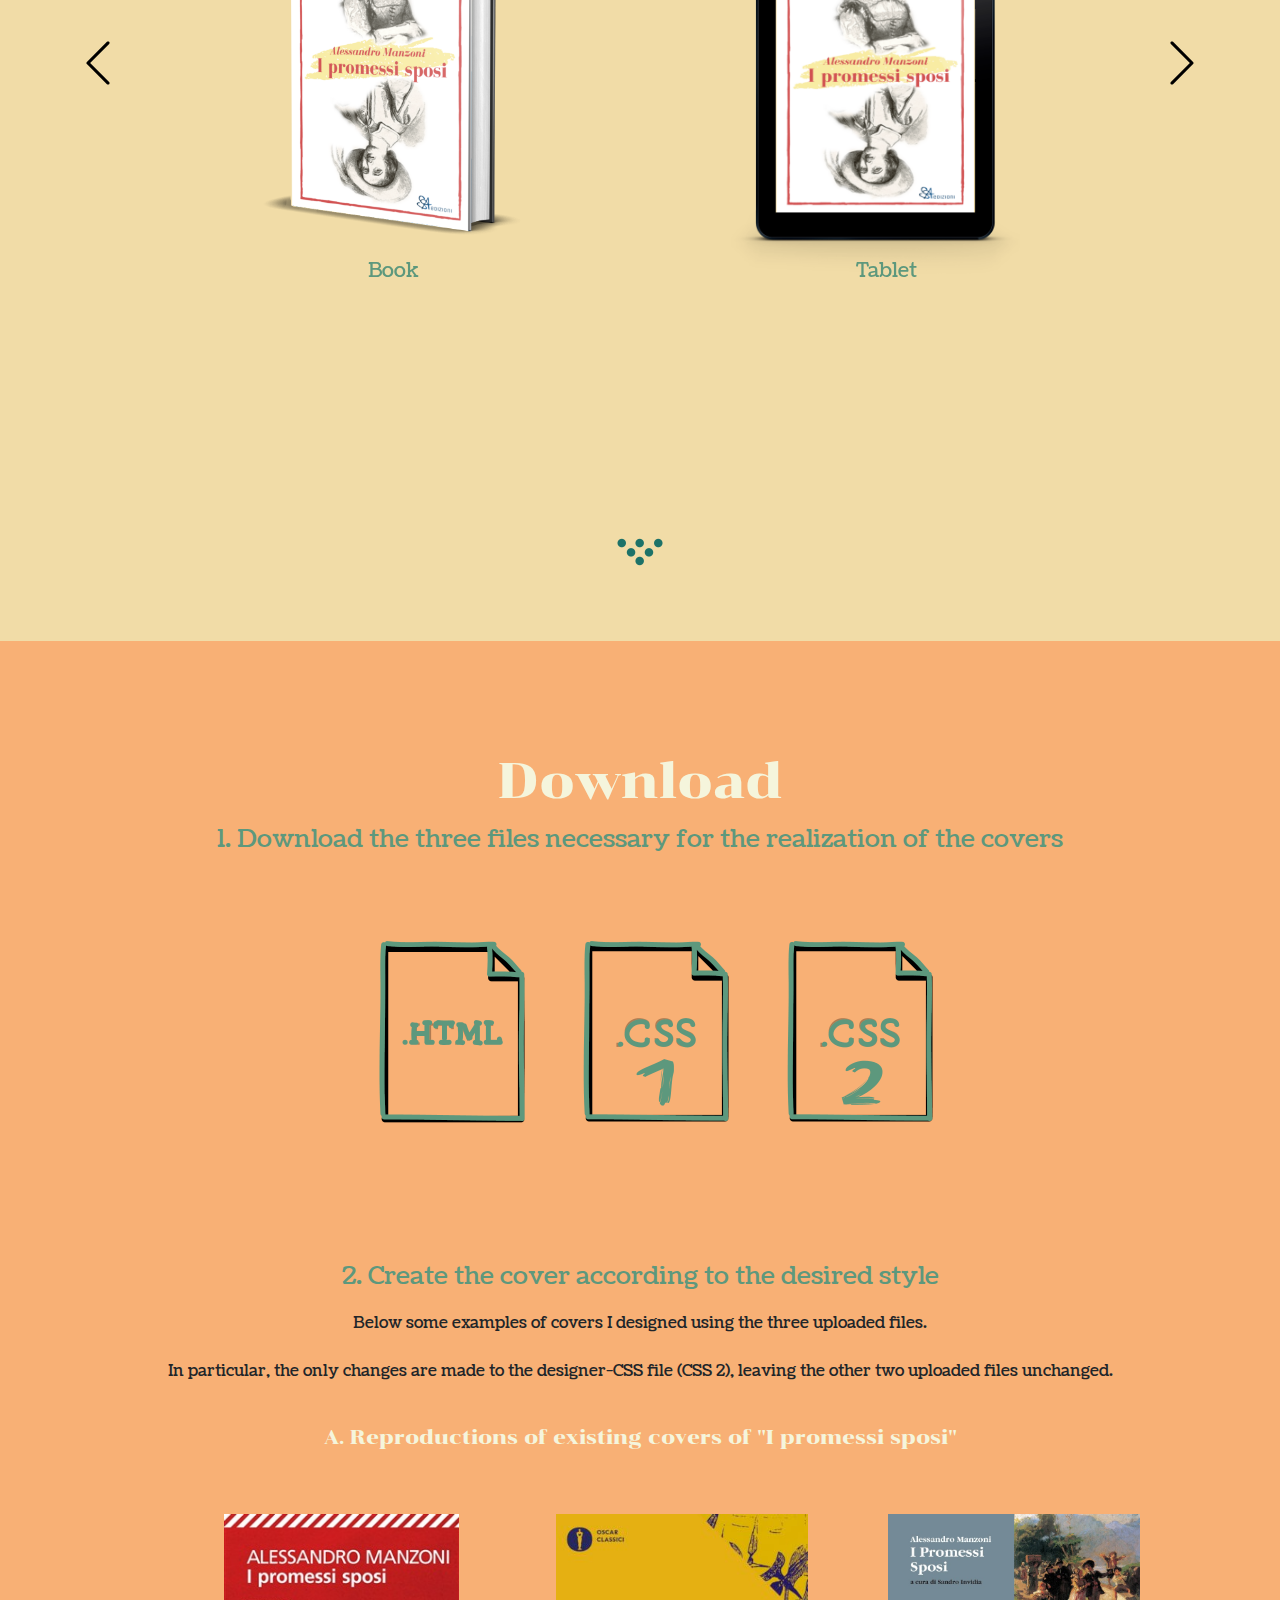
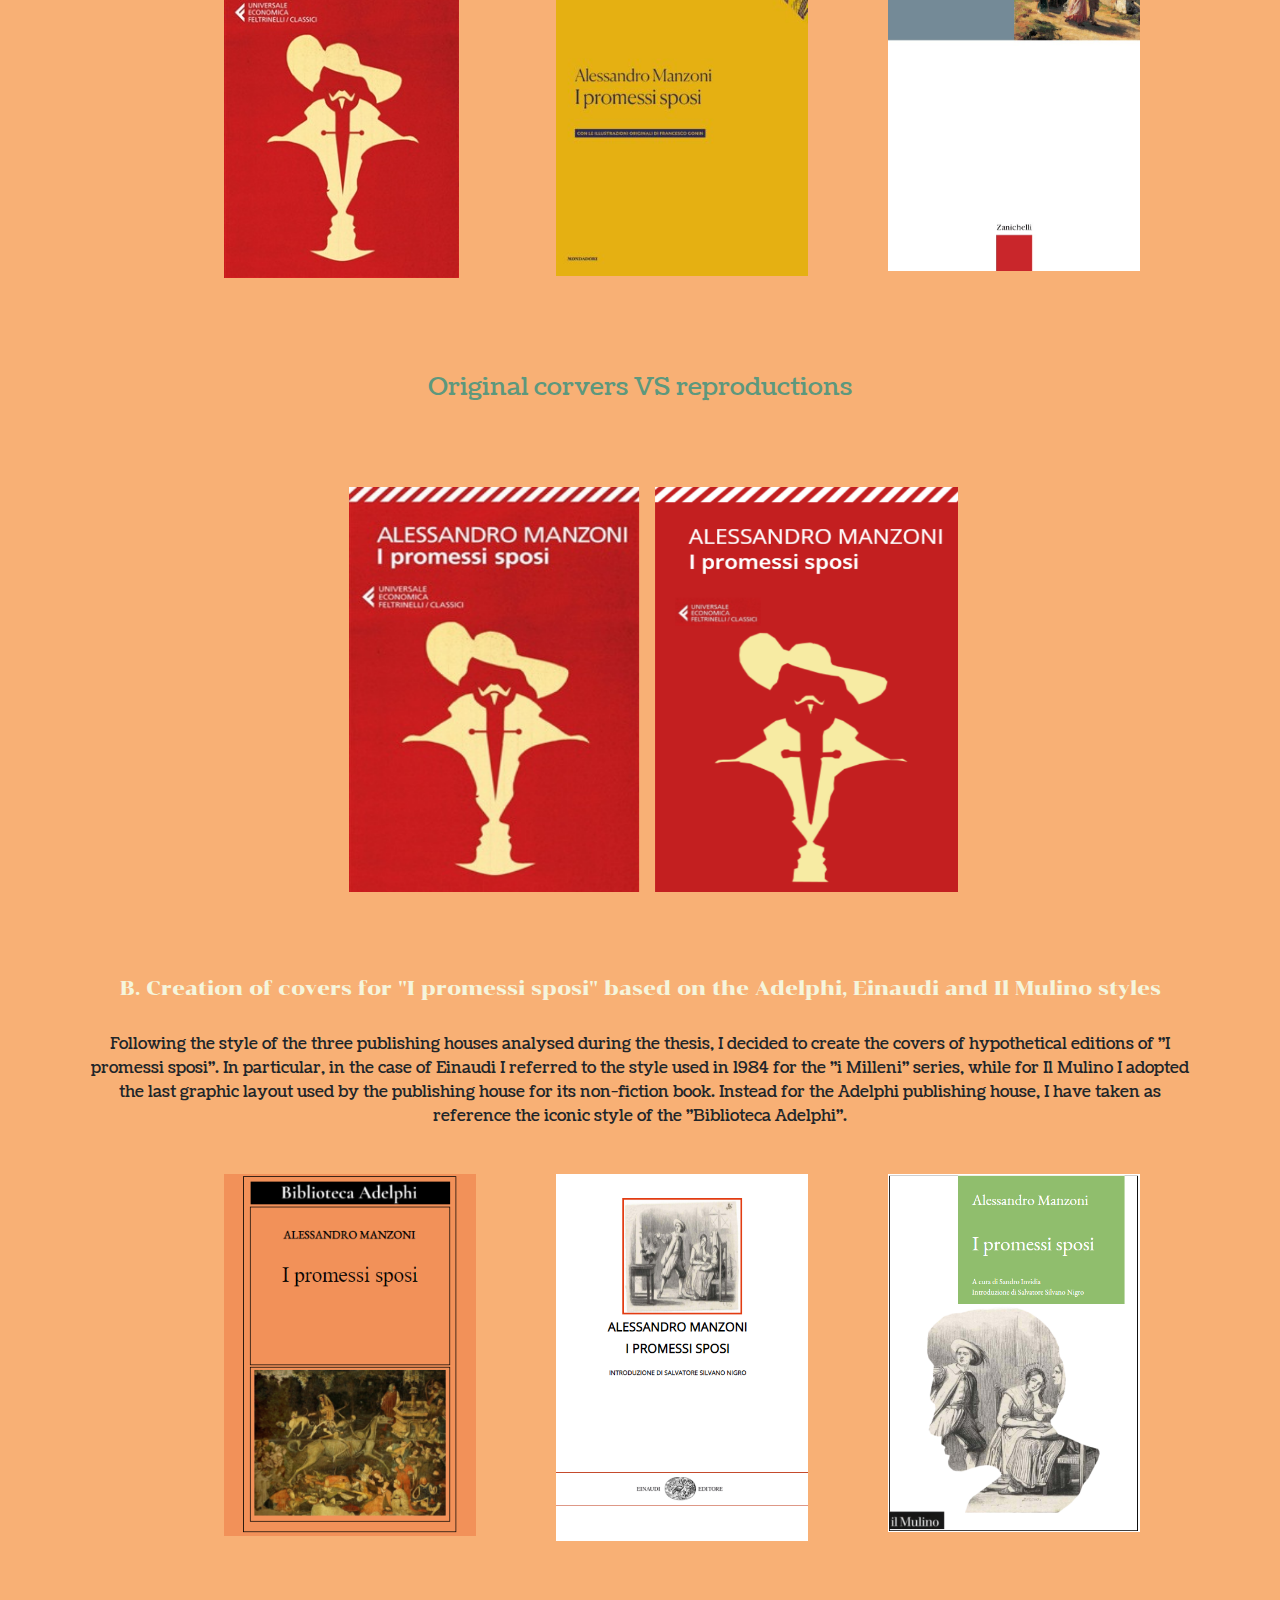
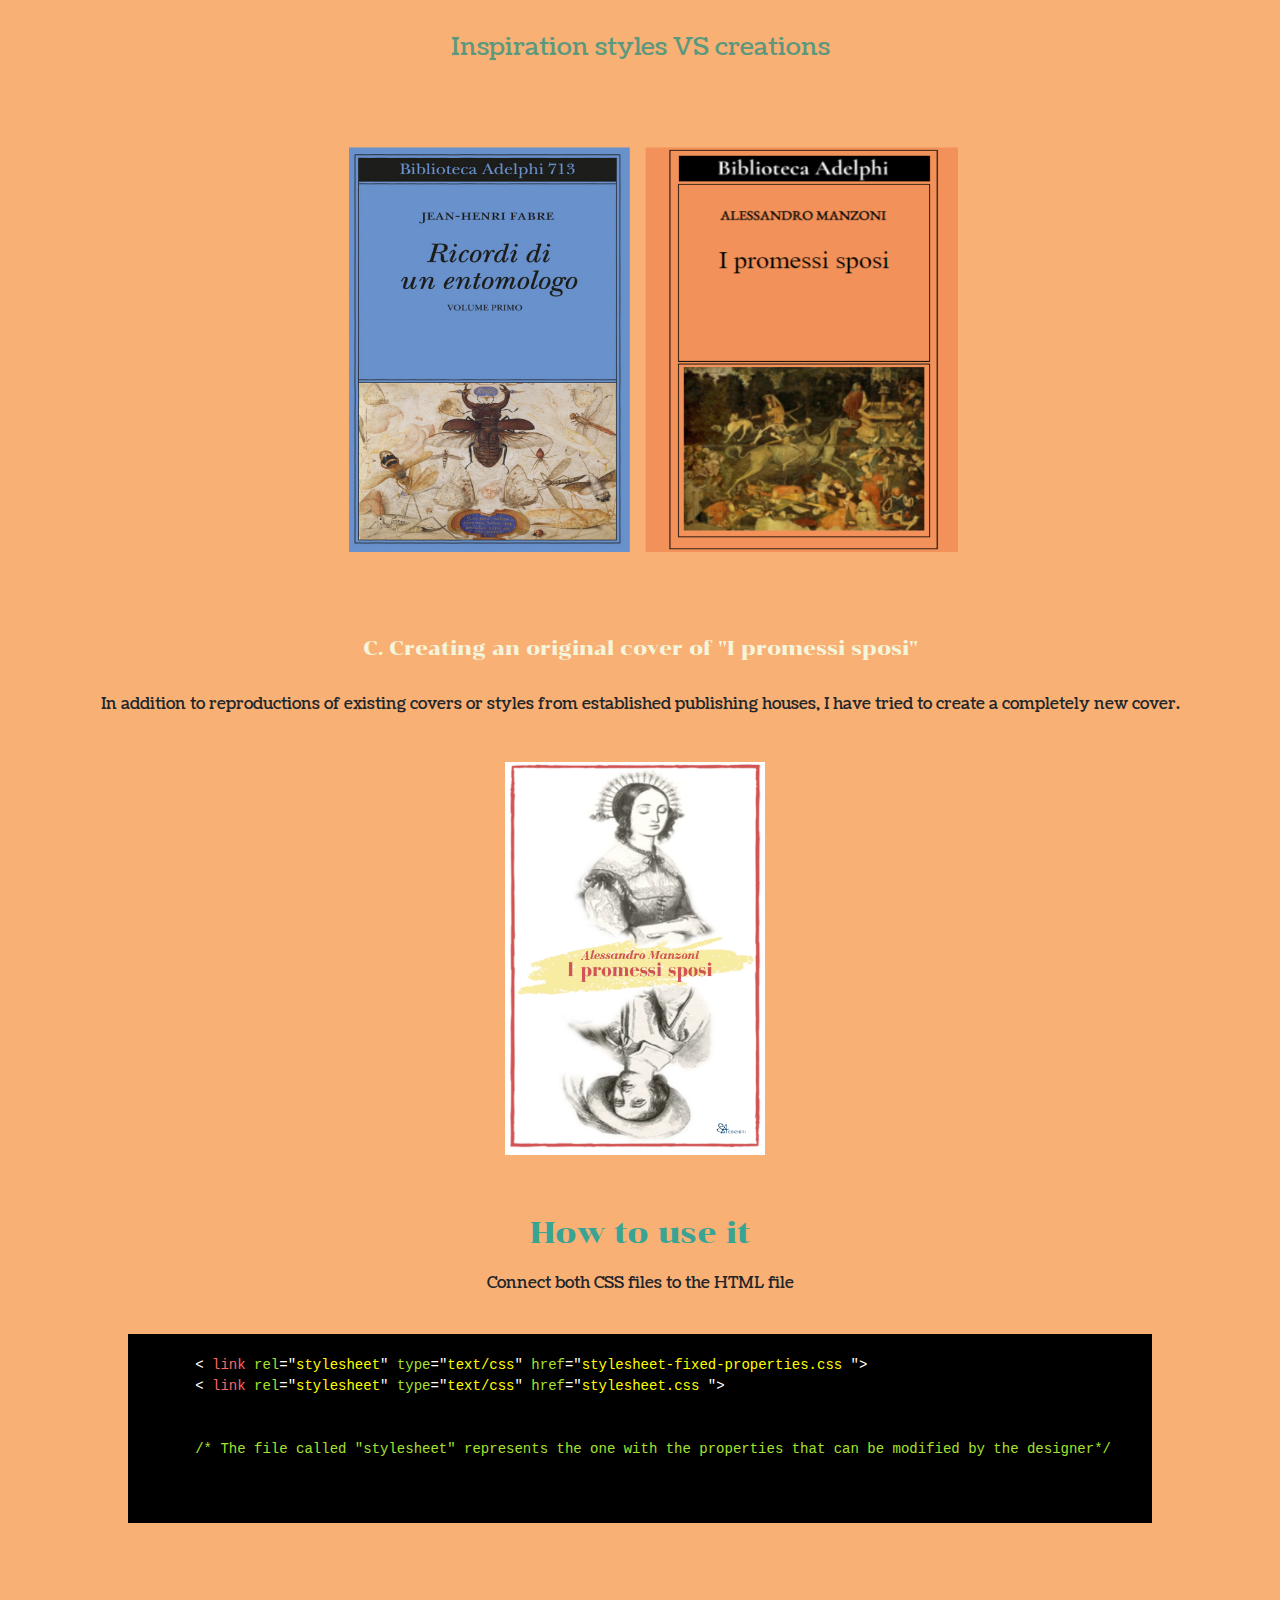
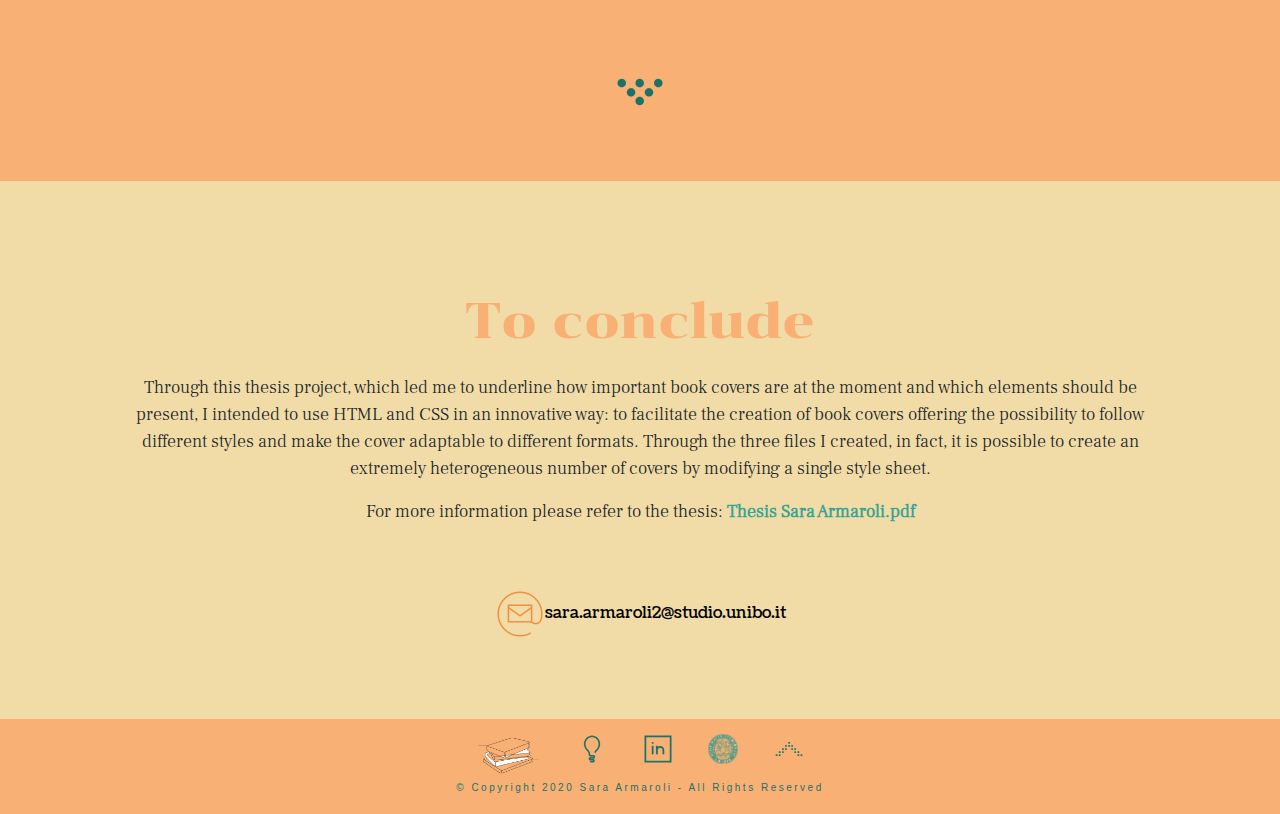
==== commit aee99680: "wasdf" ====
--- a/index.html
+++ b/index.html
@@ -480,7 +480,7 @@
 
 <p class="step3 existingcover">B. Creation of covers for "I promessi sposi" based on the Adelphi, Einaudi and Il Mulino styles</p>
 <p class="sub-paragraph4">Following the style of the three publishing houses analysed during the thesis, I decided to create the covers of hypothetical editions of "I promessi sposi". 
-	In particular, in the case of Einaudi I referred to the style used in 1984 for the "i Milleni" series, while for Il Mulino I adopted the last graphic layout used by the publishing house for its non-fiction book. Instead for the Adelphi publishing house, I have taken as reference the iconic style of the "Adelphi Library".
+	In particular, in the case of Einaudi I referred to the style used in 1984 for the "i Milleni" series, while for Il Mulino I adopted the last graphic layout used by the publishing house for its non-fiction book. Instead for the Adelphi publishing house, I have taken as reference the iconic style of the "Biblioteca Adelphi".
 	
 </p>	
 <div class="copertine-riprodotte">
@@ -530,7 +530,7 @@
 	
 
 </div>
-<p class="step3 existingcover">C. Creating the cover of "I promessi sposi" in my style</p>
+<p class="step3 existingcover">C. Creating an original cover of "I promessi sposi"</p>
 <p class="sub-paragraph4">In addition to reproductions of existing covers or styles from established publishing houses, I have tried to create a completely new cover.</p>
 <div class="carre_couleur base_hov mia-copertina" style="background-color:F8B075;">
 	<div class="retract" style="background-color:F8B075;"><a  role="button" class="nav-link"  data-toggle="modal" data-target="#exampleModalCenter10"><img style="width:155%" src="img/mia-cop.png"></a></div>
@@ -1250,7 +1250,7 @@
 							</div>
 							</div> 
 <p class="sub-paragraph">How to use it</p>
-<p class="sub-paragraph2">Connect the css files to the html file.</p>
+<p class="sub-paragraph2">Connect both CSS files to the HTML file</p>
 
 <pre class="pre-scrollable"><code>
 	<span class="punctuaction">< </span><span class="linky">link</span><span class="rel"> rel</span><span class="punctuaction">="</span><span class="word">stylesheet</span><span class="punctuaction">"</span><span class="rel"> type</span><span class="punctuaction">="</span><span class="word">text/css</span><span class="punctuaction">"</span><span class="rel"> href</span><span class="punctuaction">="</span><span class="word">stylesheet-fixed-properties.css </span><span class="punctuaction">"></span>
@@ -1264,7 +1264,9 @@
 </div>
 <div class="sezione4">
 	<p class="titolo1" id="cover-title">To conclude</p>
-	<p class="conclusion">Through this thesis project, which led me to underline how important book covers are at the moment and which elements should be present, I wanted to use html and css in an alternative way to classic uses: to facilitate the creation of book covers in different formats and styles. Through the three files I created, in fact, you have the possibility to create an extremely heterogeneous number of covers by editing a single style sheet.</p>
+	<p class="conclusion">Through this thesis project, which led me to underline how important book covers are at the moment and which elements should be present, I intended to use HTML and CSS in an innovative way: to facilitate the creation of book covers offering the possibility to follow different styles and make the cover adaptable to different formats. Through the three files I created, in fact, it is possible to create an extremely heterogeneous number of covers by modifying a single style sheet.</p>
+
+		<p class="conclusion">For more information please refer to the thesis:<a  href="thesis Sara Armaroli.pdf"  target="_blank" style="color:3AA494; font-weight:bold;"> Thesis Sara Armaroli.pdf</a></p>
 	<br>
 	<br>
 	<div class="contatti">
--- a/stylesheet.css
+++ b/stylesheet.css
@@ -75,14 +75,12 @@
         }
 
 .button:hover {color: #aeb0c8;
-      } 
+                } 
 
 .modal-body {font-size: 8pt;
              color: black;
              font-family: Coustard-Regular;
-         }
-
-
+                }
 
 
 /* per home page sezione 1*/
@@ -120,8 +118,7 @@
         justify-content: center;
         font-size: 100%;
         padding-top:8%;
-        margin:auto;
-     
+        margin:auto;     
         }
 
 
@@ -150,11 +147,11 @@
 
 
 .row {margin-right: 6px;
-}
+     }
 
  .carousel-container{margin-bottom:2%;
-margin-left:5%;
-margin-right:5%;}
+                     margin-left:5%;
+                     margin-right:5%;}
 
 .text-carousel{margin-top:95%;
         font-size: 20px;
@@ -182,120 +179,112 @@
 
 .zanichelli{margin-left:10%;}
 .mondadori{margin-left:10%;}
-.mia-copertina{margin-right:6%;}
-.carre_couleur
-{
-justify-content: center;
-  width:200px;
-  height: 200px;
-  display: inline-block;
-  position: relative;
-  margin-top: 0px;
-}
-.base_hov .retract
-{
-  -webkit-transition: all 200ms ease-in;
-  -webkit-transform-origin: 50% 20%; 
-  -webkit-transform: scale(1);
-  -moz-transition: all 200ms ease-in;
-  -moz-transform-origin: 50% 20%;
-  -moz-transform: scale(1);
-  -ms-transition: all 200ms ease-in;
-  -ms-transform-origin: 50% 20%;
-  -ms-transform: scale(1);
-  transition: all 200ms ease-in;
-  transform-origin: 50% 20%;
-  transform: scale(1);
-  width:200px;
-  height: 200px;
-  position: absolute;
-  z-index: 2;
-  left:0;
-}
-.base_hov:hover .retract
-{
-  -webkit-transition: all 200ms ease-in;
-  -webkit-transform: scale(0.6);
-  -moz-transition: all 200ms ease-in;
-  -moz-transform: scale(0.6);
-  -ms-transition: all 200ms ease-in;
-  -ms-transform: scale(0.6);
-  transition: all 200ms ease-in;
-  transform: scale(0.6);
-}
-.acced
-{
-  width: 180px;
-  padding:10px;
-  bottom:0; 
-  position:absolute;
-  z-index: 1; 
-  text-align: left;
-}
-.big_acced
-{
+.mia-copertina{margin-right:8%;}
+
+.carre_couleur{justify-content: center;
+                width:200px;
+                height: 200px;
+                display: inline-block;
+                position: relative;
+                margin-top: 0px;
+                }
+
+.base_hov .retract{
+                  -webkit-transition: all 200ms ease-in;
+                  -webkit-transform-origin: 50% 20%; 
+                  -webkit-transform: scale(1);
+                  -moz-transition: all 200ms ease-in;
+                 -moz-transform-origin: 50% 20%;
+                 -moz-transform: scale(1);
+                 -ms-transition: all 200ms ease-in;
+                -ms-transform-origin: 50% 20%;
+                 -ms-transform: scale(1);
+                transition: all 200ms ease-in;
+                transform-origin: 50% 20%;
+                transform: scale(1);
+                width:200px;
+                height: 200px;
+                position: absolute;
+                z-index: 2;
+                left:0;
+                }
+.base_hov:hover .retract{ -webkit-transition: all 200ms ease-in;
+                        -webkit-transform: scale(0.6);
+                        -moz-transition: all 200ms ease-in;
+                        -moz-transform: scale(0.6);
+                        -ms-transition: all 200ms ease-in;
+                        -ms-transform: scale(0.6);
+                         transition: all 200ms ease-in;
+                         transform: scale(0.6);
+                        }
+.acced{
+        width: 180px;
+        padding:10px;
+        bottom:0; 
+        position:absolute;
+        z-index: 1; 
+        text-align: left;
+        }
+
+.big_acced{
   color:#ffffff;
   font-size:25px;
   font-weight: 400;
   font-family:'Roboto';
   
-}
-.middle_acced
-{
+        }
+
+.middle_acced{
   font-size:12px;
   font-family: Chonburi-Regular;
  color:beige;
-}
+                }
 
 .step2{font-size: 25px;
         font-family: Coustard-Regular;
         color:5D987D;
-margin-top:10%;
-padding-bottom:3%;}
+        margin-top:10%;
+        padding-bottom:3%;}
 
 .existingcover{margin-top:3%;
-        font-family: Chonburi-Regular;
-        color: beige;
-        font-size:20px;
-    }
-
-.step3{
-margin-top:23%;
-padding-bottom:1%;}
-
-
+                font-family: Chonburi-Regular;
+                 color: beige;
+                font-size:20px;
+                }
+
+.step3{margin-top:23%;
+        padding-bottom:1%;}
 
 
 .step-slide-copertine{font-size: 25px;
-        font-family: Coustard-Regular;
-        color:5D987D;
-margin-top:20%;
-}
+                        font-family: Coustard-Regular;
+                        color:5D987D;
+                        margin-top:20%;
+                        }
 
 ul, li { display: block; }
+
 .slide-copertine{  margin-bottom: 20%;
-padding-bottom:20%;}
-
-#foto-copertine {
-margin-top:5%;
-
-    left: 48%;
-    width: 609px;
-    height: 405px;
-    display: block;
-    position: absolute;
-    margin-left: -305px;
-}
+                padding-bottom:20%;}
+
+#foto-copertine {margin-top:5%;
+                 left: 48%;
+                width: 609px;
+                height: 405px;
+                display: block;
+                position: absolute;
+                margin-left: -305px;
+                }
 
 
 #foto-copertine * {
-    user-select: none;
-    -ms-user-select: none;
-    -moz-user-select: none;
-    -khtml-user-select: none;
-    -webkit-user-select: none;
-    -webkit-touch-callout: none;
-}
+                user-select: none;
+                -ms-user-select: none;
+                -moz-user-select: none;
+                -khtml-user-select: none;
+                -webkit-user-select: none;
+                -webkit-touch-callout: none;
+                }
 
 #foto-copertine input { display: none; }
 
@@ -306,20 +295,18 @@
     height: 405px;
     display: block;
     position: absolute;
-    
     transform: scale(0);
     -moz-transform: scale(0);
     -webkit-transform: scale(0);
-    
     transition: all .7s ease-in-out;
     -moz-transition: all .7s ease-in-out;
     -webkit-transition: all .7s ease-in-out;
-}
+        }
 
 #img-inner img {
-    width: 100%;
-    height: 100%;
-}
+                width: 100%;
+                height: 100%;
+                }
 
 #img-inner:nth-of-type(1) {
     /* And... CSS3 image preloading :D */
@@ -327,7 +314,7 @@
         url("img/feltrinelli-paragone.png"),
         url("img/mondadori-paragone.png"),
         url("img/zanichelli-paragone.png")
-}
+        }       
 
 #img-inner:hover ~ label.sb-bignav { opacity: 0.5; }
 
@@ -339,15 +326,12 @@
     height: 100%;
     display: none;
     position: absolute;
-    
     opacity: 0;
     z-index: 9;
     cursor: pointer;
-    
     transition: opacity .2s;
     -moz-transition: opacity .2s;
     -webkit-transition: opacity .2s;
-        
     color: white;
     font-size: 50pt;
     text-align: center;
@@ -355,21 +339,19 @@
     font-family: "Varela Round", sans-serif;
     background-color: rgba(255, 255, 255, .3);
     text-shadow: 0px 0px 15px rgb(119, 119, 119);
-}
+        }
 
 label[title="Next"] { right: 0; }
 
 input:checked + li > #img-inner {
     opacity: 1;
-        
     transform: scale(1);
     -moz-transform: scale(1);
     -webkit-transform: scale(1);
-    
     transition: opacity 1s ease-in-out;
     -moz-transition: opacity 1s ease-in-out;
     -webkit-transition: opacity 1s ease-in-out;
-}
+        }
 
 input:checked + li > label { display: block; }
 
@@ -383,18 +365,17 @@
 .sub-paragraph2{font-family: Coustard-Regular;}
 
 .sub-paragraph3{font-family: Coustard-Regular;
-margin-top:-3%;}
+                margin-top:-3%;}
 
 .sub-paragraph4{font-family: Coustard-Regular;
-margin-left:7%;
-margin-right:7%;
-margin-bottom:3%;}
+                margin-left:7%;
+                margin-right:7%;
+                margin-bottom:3%;}
 
 .pre-scrollable { text-align:left;
                  margin-top:3%;
                 margin-left: 10%;
                 margin-right:10%;
-        
                 background-color: black;
                 }
 
@@ -415,7 +396,7 @@
 /*sezione 4*/
 
 .sezione4{ background-color: F1DCA7;
-            padding-top:8%;
+           padding-top:8%;
            text-align: center;}
 
 .conclusion{font-family:FrankRuhlLibre-Light;
@@ -426,13 +407,10 @@
 .contatti{padding-bottom:5%;
           box-align:center;}
 
-.img-contatti{width:50px;
-                }
+.img-contatti{width:50px;}
 
 .contatti2{font-family: Coustard-Regular;
            color:black;}
-
-
 
 
 /*-----------------FOOTER STYLE-----------------*/
@@ -509,51 +487,55 @@
               
 /*media queries*/
 @media (width:1024px){.body{overflow-x: hidden;}
+
         #final-dissertation{margin-left:35%;}
+
         .text-carousel{margin-top:120%;}
+
         .copertine-riprodotte{margin-right:10%;}
+
         .existingcover{margin-left:10%;
-        margin-right:10%;}
+                        margin-right:10%;}
+
         .mia-copertina{margin-bottom:12%;}
 
-        .slide-copertine{padding-bottom:36% !important;
-                           
-        }
+        .slide-copertine{padding-bottom:36% !important;}
 
         #foto-copertine{left:47% !important;}
 
          .step-slide-copertine{padding-top:10%;
-        margin-left:9%;}
-                }
+                                margin-left:9%;}
+                   }
               
                
 
 @media (max-width: 992px){ body{ overflow-x: hidden;}
-.sezione3{background-color: pink;}
+
 
                         #about{margin-left: 9%;
                                 margin-top: 3%;
-                             }
+                              }
 
                         #final-dissertation{ margin-top:0%;
                                              margin-left:40%; }
 
                         .text-carousel{margin-top:130%;}
+
                        .interruzione-freccia{margin:auto;
                                              margin-top:-20%;
                                              padding-bottom:10%;
                                              }
+
                         .parent{display:contents;}
 
                         .copertine-riprodotte{margin-right:10%;
-                        margin-top:6%;}
+                                              margin-top:6%;}
 
                         .existingcover{margin-left:10%;
-                        margin-right:10%;}
-
-                        .mia-copertina{margin-bottom:12%;}
+                                        margin-right:10%;}
 
                         .sub-paragraph{margin-top:12%;}
+
                         .sub-paragraph2{padding-left:5%;
                                         padding-right:5%;}
 
@@ -562,191 +544,190 @@
                          #foto-copertine{left:47% !important;}
 
                          .step-slide-copertine{padding-top:10%;
-                                               margin-left:9%;}
-                                               
-                       
+                                               margin-left:9%;}       
                                
-                               
-                                .mia-copertina{margin-bottom:25%;
-                                margin-left:-1%;}
+                        .mia-copertina{margin-bottom:20%;
+                                      margin-left:-1%;}
                                 
-                                .Download{margin-left:5%;
+                        .Download{margin-left:5%;
                                 margin-right:5%;
                                 font-size:25px;}
 
                         .carre_couleur{justify-content: center;
-                                width: 200px;
-                                height: 200px;
-                                display: inline-block;
-                                position: relative;
-                                margin-top: 0px;}
+                                        width: 200px;
+                                        height: 200px;
+                                        display: inline-block;
+                                        position: relative;
+                                        margin-top: 0px;}
                                 
                         }
 
  @media (max-width: 900px){ body{ overflow-x: hidden;}
-                      .sezione3{background-color: orange;}
-                        
+                         
                       .slide-copertine{margin-bottom:50%;
-                        margin-left:10%;}  
+                                       margin-left:10%;}  
+
                 .step-slide-copertine{margin-top:30%;}  
-                .zanichelli{margin-top:40%;}                           
-                }
+
+                .zanichelli{margin-top:40%;
+                            margin-right:12%;}                           
+                            }
     
         
 @media (max-width: 700px){body{overflow-x: hidden;}
-          .sezione3{background-color: green;}
-                        #about{margin-left: -10%;
-                               
-                                 }
+         
+                        #about{margin-left: -10%;}
+
                         #final-dissertation{margin-top:10px;
                                              margin-left:10%;
                                             }
-                
 
                         .interruzione-freccia{margin:auto;
                                               margin-top:-40%;}
                         
-
+                        .sub-paragraph{margin-top:30%;}
+                        .sub-paragraph3{margin-left:3%;
+                                         margin-right:3%;}
+
+                        .slide-copertine{padding-bottom:32%;}
+
+                        .carre_couleur {padding-right:-10%;
+                                        margin-left:30%;
+                                        width: 80%;
+                                        }
+                                        
+                        .freccia  {padding-top:5%;}
+
+                        .feltrinelli{margin-left:35%;}
+
+                        .mondadori{margin-top:50%;
+                                  margin-left:35% ;
+                                  }
+
+                        .zanichelli{margin-top:50%;
+                                   margin-bottom:25%;
+                                   margin-left:35%;}
+       
+                        .mia-copertina{margin-bottom:20%;
+                                      margin-left:30%;}
+        
+                        .Download{margin-left:5%;
+                                margin-right:5%;
+                                font-size:25px;}
+
+                        .acced{display:none;}
+
+                        .slide-copertine{margin-bottom:20%;
+                                        }
+
+                        .step-slide-copertine{font-size: 25px;
+                                              font-family: Coustard-Regular;
+                                              color:5D987D;
+                                             margin-top:20%;
+                                                }
+
+                         #img-inner img {width: 81%;
+                                         height: 81%;
+                                        }
+        
+                        #img-inner:nth-of-type(1) {
+                                                background-image: none;}
                         
-                        .sub-paragraph{margin-top:30%;}
-
-                        .slide-copertine{padding-bottom:32%;}
-
-                         
-                      .carre_couleur {padding-right:-10%;
-                        margin-left:30%;
-                        width: 80%;
-                      
-                    }
-        .mondadori{margin-top:50%;
-                 }
-        .zanichelli{margin-top:50%;
-                  margin-bottom:25%;}
-       
-        .mia-copertina{margin-bottom:25%;
-        margin-left:20%;}
-        
-        .Download{margin-left:5%;
-        margin-right:5%;
-        font-size:25px;}
-
-        .acced{display:none;}
-
-        .slide-copertine{
-                        margin-bottom:20%;
-                        }
-
-
-        .step-slide-copertine{font-size: 25px;
-                font-family: Coustard-Regular;
-                color:5D987D;
-                  margin-top:20%;
-                        }
-
-        #img-inner img {
-                        width: 81%;
-                        height: 81%;
-                            }
-        #img-inner:nth-of-type(1) {
-        background-image: none;}
-        .sb-bignav {
-                
-                background-color:transparent;
-                text-shadow: transparent;
-            }
+                        .sb-bignav {background-color:transparent;
+                                 text-shadow: transparent;
+                                    }
       
                                 
-  }
+                 }
 
 @media (max-width: 650px){body{overflow-x: hidden;}
-.sezione3{background-color:yellow;}
-      
-
-
-                        .titolo1 .titolo0{font-size:35px;}
-                         #about{margin-left: -80%;
-                                
-                                 }
+
+                       .titolo1 .titolo0{font-size:35px;}
+
+                        #about{margin-left: -80%;}
+
                         #final-dissertation{margin-top:-1%;
                                             margin-left:10%;}
                         
-                                           
-               
                         .sub-paragraph2{padding-left:5%;
                                         padding-right:5%;}  
                           
-                     
-                      
-                      .carre_couleur {
-                        width: 80%;
-                        padding-right:-150%;
-                        margin-left:20%;
-                    }
-        .mondadori{margin-top:50%;
-                 }
-        .zanichelli{margin-top:50%;
-                  margin-bottom:25%;}
+                        .text-carousel{display:none;}
+                        .carre_couleur {width: 80%;
+                                        padding-right:-200%;
+                                        margin-left:25%;
+                                         }
+                        .freccia{padding-top:8%;}
+                        .mondadori{margin-top:50%;
+                                   margin-left:32%;}
        
-        .mia-copertina{margin-bottom:25%;
-        margin-left:20%;}
+                        .zanichelli{margin-top:50%;
+                                    margin-bottom:25%;
+                                    margin-left:32%;
+                                   }
+
+                         .feltrinelli{margin-left:32%;}
+                         .mia-copertina{margin-bottom:25%;
+                                         margin-left:26%;
+                                         }
         
-        .Download{margin-left:5%;
-        margin-right:5%;
-        font-size:25px;}
-
-        .acced{display:none;}
-
-        .slide-copertine{
-                        margin-bottom:30%;
-                        }
-
-
-        .step-slide-copertine{font-size: 25px;
-                font-family: Coustard-Regular;
-                color:5D987D;
-                  margin-top:20%;
-                        }
-
+                        .Download{margin-left:5%;
+                                  margin-right:5%;
+                                font-size:25px;}
+
+                        .acced{display:none;}
+
+                        .slide-copertine{
+                                        margin-bottom:30%;
+                                        }
+
+
+                        .step-slide-copertine{font-size: 25px;
+                                                font-family: Coustard-Regular;
+                                                color:5D987D;
+                                                margin-top:20%;
+                                              }
+                        #foto-copertine{text-align:center;}
+                        
                         #img-inner img {
                                 width: 70%;
-                                height: 70%;
-                               
-                            }
+                                height: 70%;}
                         }
                 
 
 @media (max-width: 550px){body{ overflow-x: hidden;}
-.sezione3{background-color: lightblue;}
-.freccia{margin-top:50%;}
-#about{margin-left: -10%;
-                                }
+                        .freccia{margin-top:50%;}
+
+                        #about{margin-left: -10%;}
                 
                         #final-dissertation{margin-top:-2%;
-                                            margin-left:3%;}    
-                        .titolo2{font-size:16px;
-                                }    
+                                            margin-left:3%;} 
+
+                        .titolo2{font-size:16px;}    
 
                         .carre_couleur {
                                         width: 80%;
                                         padding:5%;
                                         margin-left:25%;
                                     }
+
                         .mondadori{margin-top:50%;
                                  }
+
                         .zanichelli{margin-top:50%;
                                   margin-bottom:25%;}
                        
                         .mia-copertina{margin-bottom:25%;
-                        margin-left:20%;}
+                                        margin-left:20%;}
                         
                         .Download{margin-left:5%;
-                        margin-right:5%;
-                        font-size:25px;}
+                                  margin-right:5%;
+                                  font-size:25px;}
 
                         .acced{display:none;}
 
                         .slide-copertine{margin-bottom:50%;
-                        margin-left:10%;}
+                                         margin-left:10%;}
                       
                         #foto-copertine{margin-left:-65%;}
                         }
